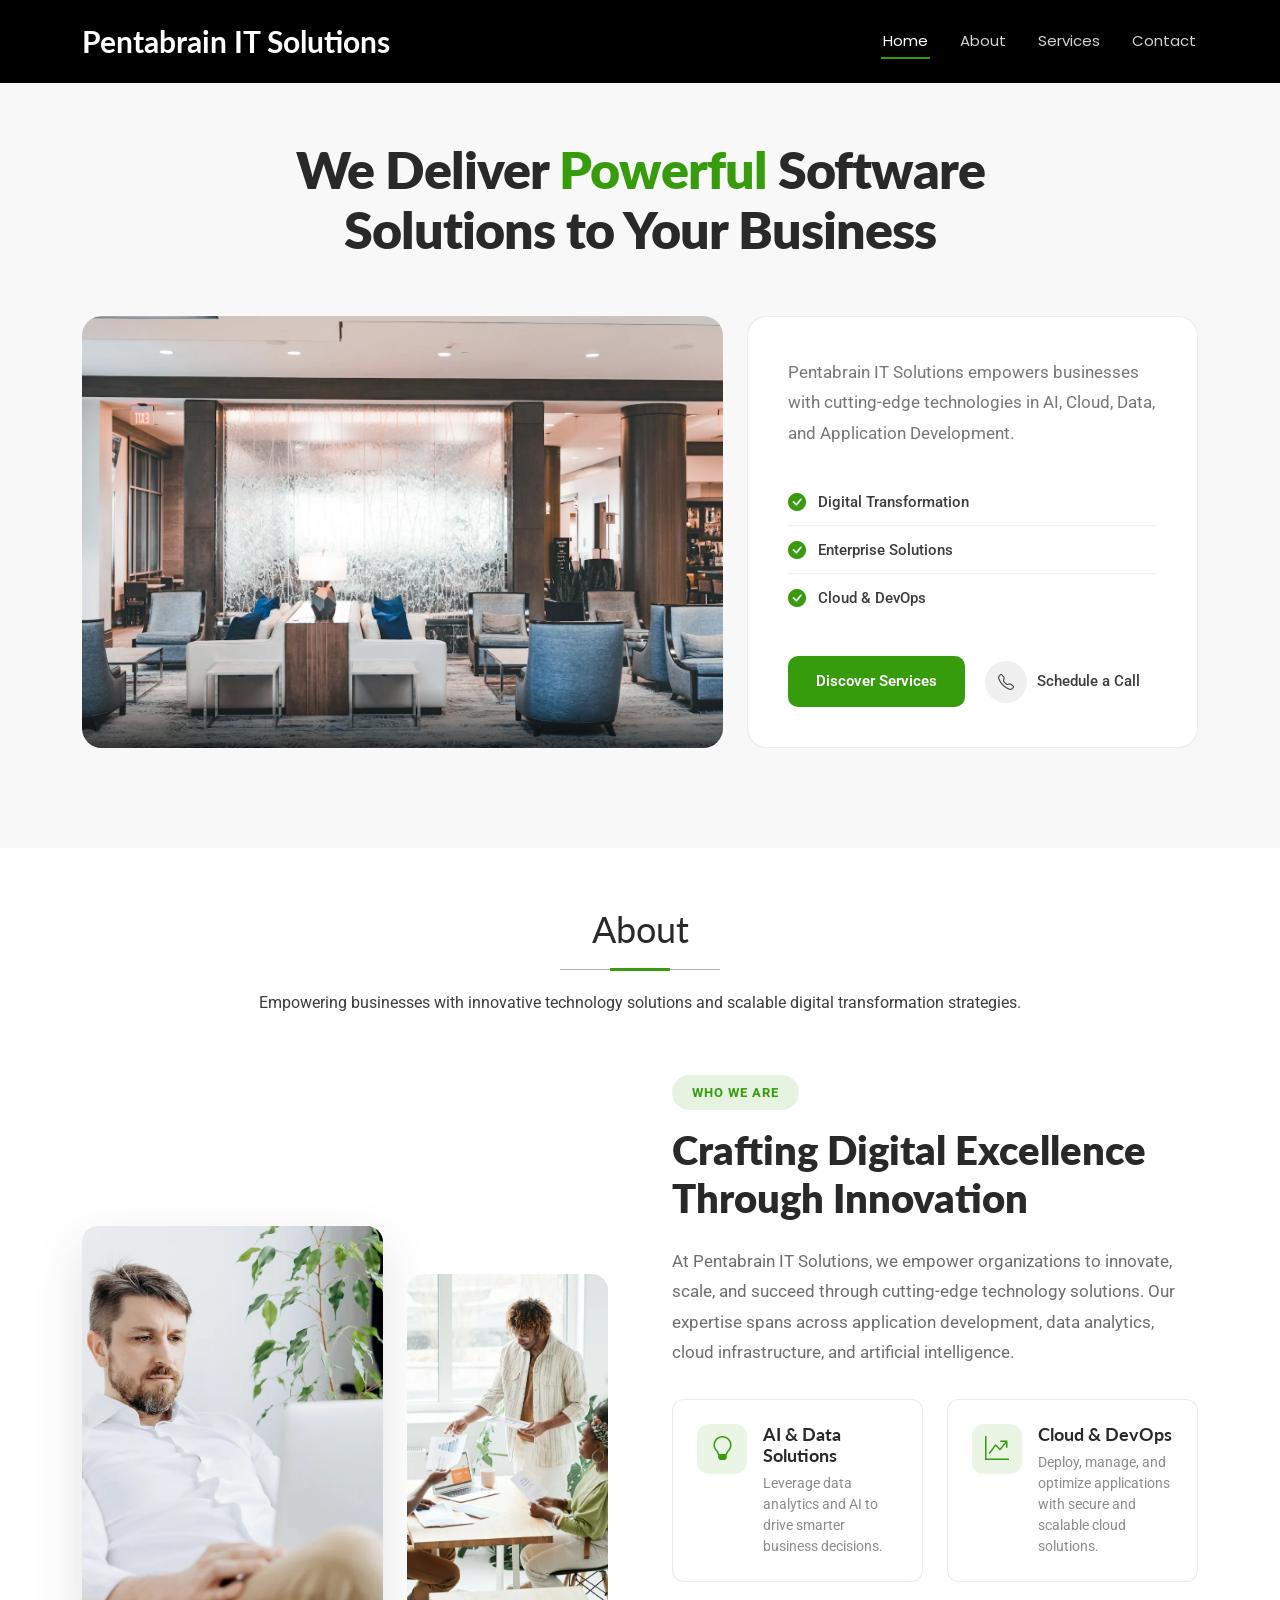
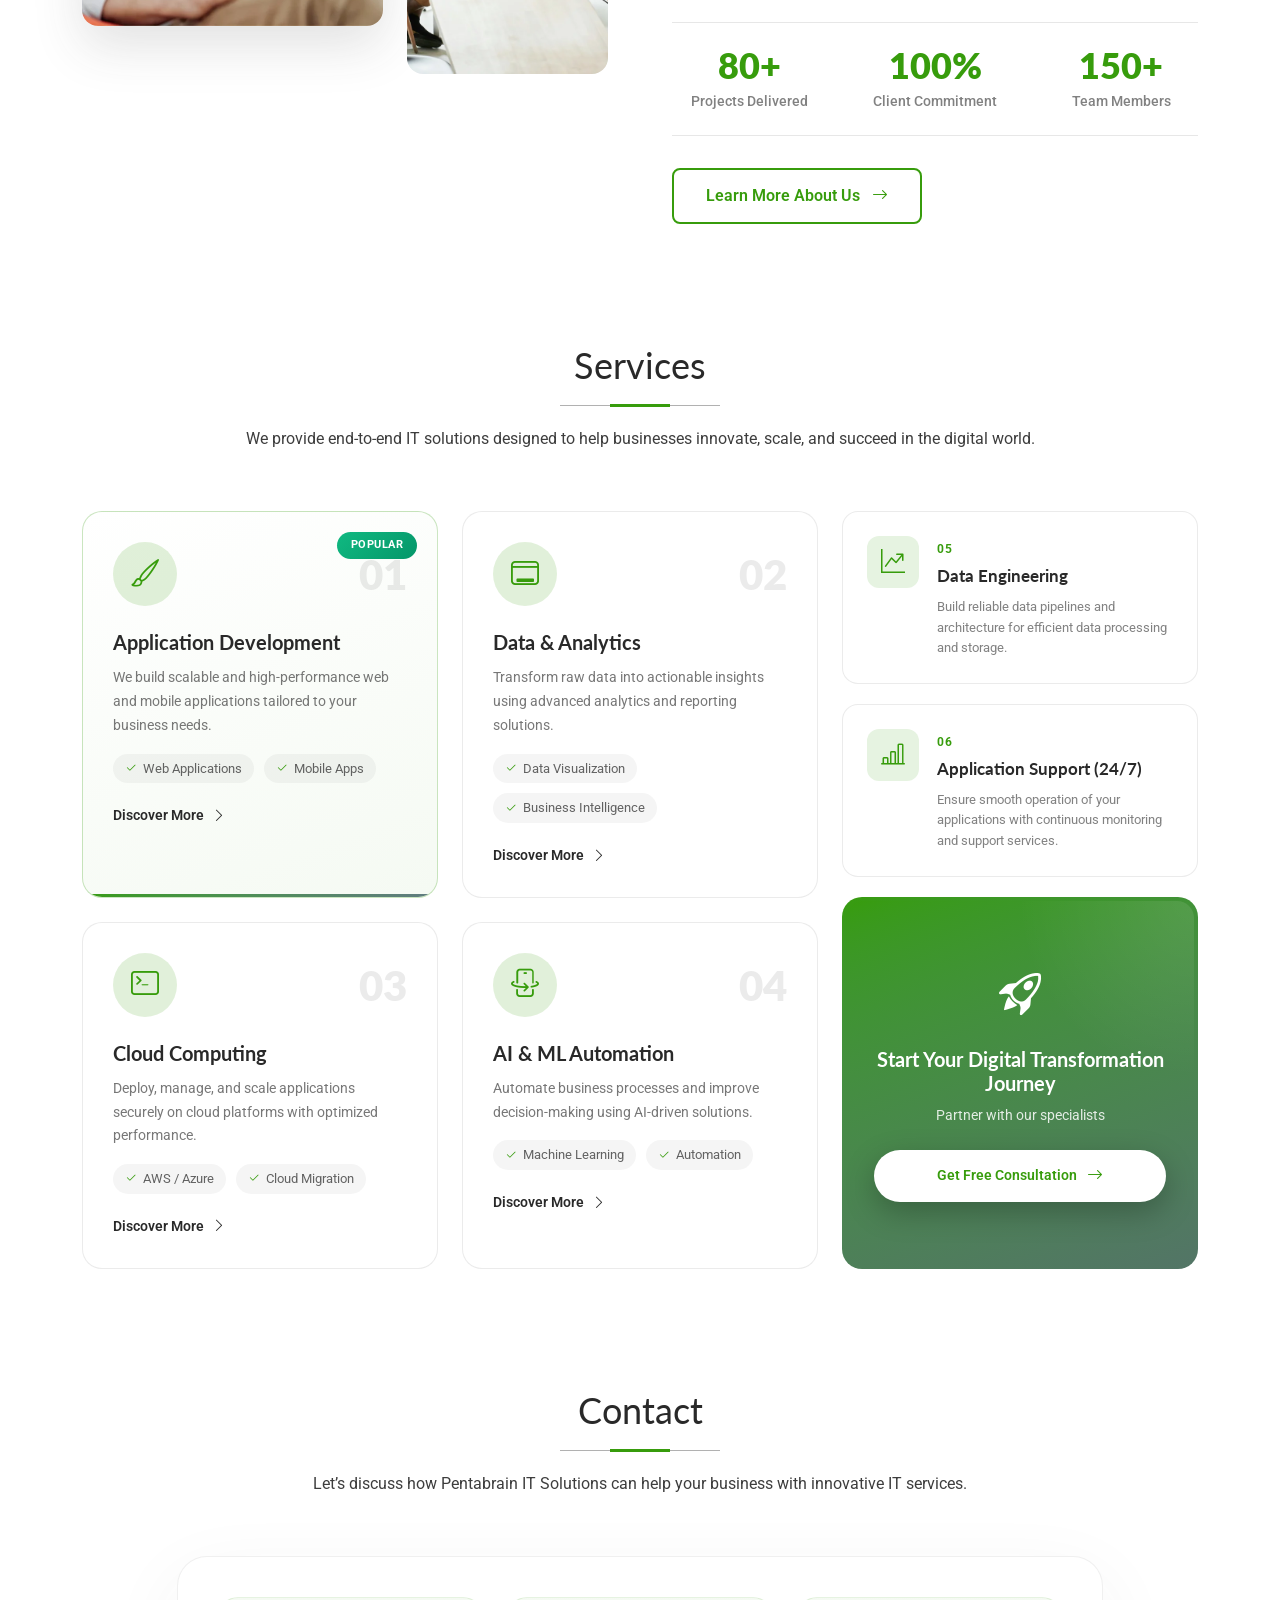
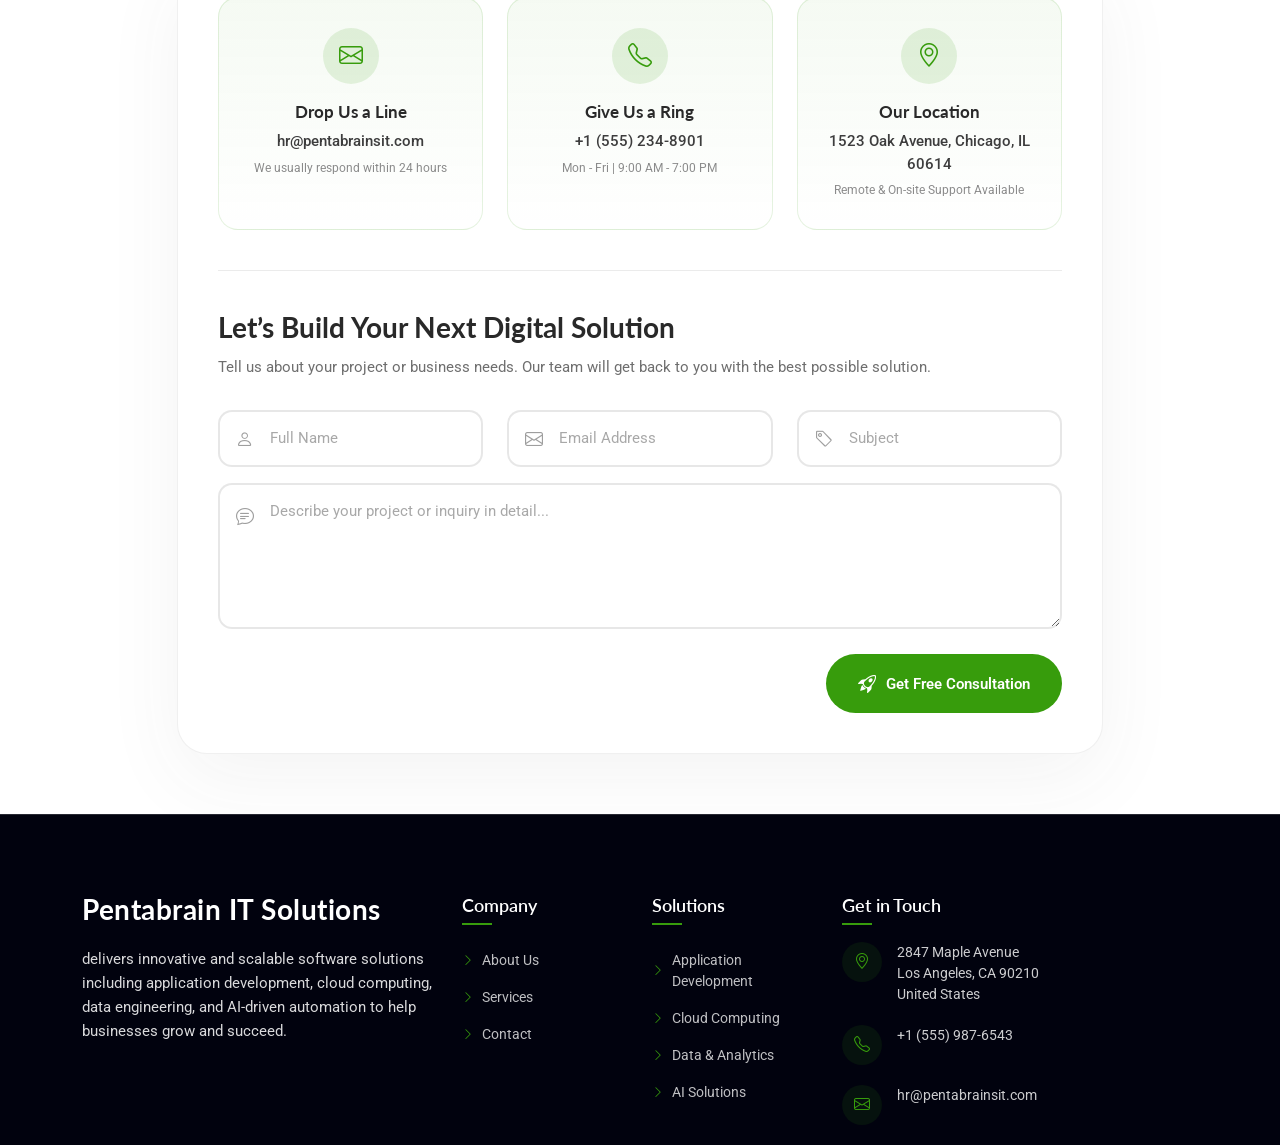
==== index.html @ 3aa397e7 "Initial commit" ====
<!DOCTYPE html>
<html lang="en">

<head>
  <meta charset="utf-8">
  <meta content="width=device-width, initial-scale=1.0" name="viewport">
  <title>Index - Pentabrain IT Solutions</title>
  <meta name="description" content="">
  <meta name="keywords" content="">

  <!-- Favicons -->
  <link href="assets/img/favicon.png" rel="icon">
  <link href="assets/img/apple-touch-icon.png" rel="apple-touch-icon">

  <!-- Fonts -->
  <link href="https://fonts.googleapis.com" rel="preconnect">
  <link href="https://fonts.gstatic.com" rel="preconnect" crossorigin>
  <link href="https://fonts.googleapis.com/css2?family=Roboto:ital,wght@0,100;0,300;0,400;0,500;0,700;0,900;1,100;1,300;1,400;1,500;1,700;1,900&family=Lato:ital,wght@0,100;0,300;0,400;0,700;0,900;1,100;1,300;1,400;1,700;1,900&family=Poppins:ital,wght@0,100;0,200;0,300;0,400;0,500;0,600;0,700;0,800;0,900;1,100;1,200;1,300;1,400;1,500;1,600;1,700;1,800;1,900&display=swap" rel="stylesheet">

  <!-- Vendor CSS Files -->
  <link href="assets/vendor/bootstrap/css/bootstrap.min.css" rel="stylesheet">
  <link href="assets/vendor/bootstrap-icons/bootstrap-icons.css" rel="stylesheet">
  <link href="assets/vendor/aos/aos.css" rel="stylesheet">
  <link href="assets/vendor/glightbox/css/glightbox.min.css" rel="stylesheet">
  <link href="assets/vendor/swiper/swiper-bundle.min.css" rel="stylesheet">

  <!-- Main CSS File -->
  <link href="assets/css/main.css" rel="stylesheet">

  <!-- =======================================================
  * Template Name: Pentabrain IT Solutuions
  ======================================================== -->
</head>

<body class="index-page">

  <header id="header" class="header d-flex align-items-center fixed-top">
    <div class="container position-relative d-flex align-items-center justify-content-between">

      <a href="index.html" class="logo d-flex align-items-center me-auto me-xl-0">
        <!-- Uncomment the line below if you also wish to use an image logo -->
        <!-- <img src="assets/img/logo.webp" alt=""> -->
        <h1 class="sitename">Pentabrain IT Solutions</h1>
      </a>

      <nav id="navmenu" class="navmenu">
        <ul>
          <li><a href="#hero" class="active">Home</a></li>
          <li><a href="#about">About</a></li>
          <li><a href="#services">Services</a></li>
          <!-- <li><a href="#portfolio">Portfolio</a></li> -->
          <!-- <li><a href="#team">Team</a></li> -->
          
          <li><a href="#contact">Contact</a></li>
        </ul>
        <i class="mobile-nav-toggle d-xl-none bi bi-list"></i>
      </nav>

    </div>
  </header>

  <main class="main">

    <!-- Hero Section -->
    <section id="hero" class="hero section light-background">

      <div class="container">

        <div class="row">

          <div class="col-12" data-aos="fade-down">

            <div class="hero-header">
              <h1>We Deliver <span class="highlight">Powerful</span> Software Solutions to Your Business</h1>
            </div>

          </div><!-- End Header Column -->

        </div>

        <div class="row g-4 mt-4">

          <div class="col-lg-7" data-aos="fade-up" data-aos-delay="100">

            <div class="media-block">
              <img src="assets/img/about/about-wide-3.webp" alt="Pentabrain IT Solutions" class="img-fluid">
              <div class="overlay-content">
                <div class="stats-item">
                  <!-- <span class="number">150+</span>
                  <span class="label">Projects Delivered</span> -->
                </div>
              </div>
            </div>

          </div><!-- End Media Column -->

          <div class="col-lg-5" data-aos="fade-up" data-aos-delay="200">

            <div class="info-block">
              <p class="lead-text">Pentabrain IT Solutions empowers businesses with cutting-edge technologies in AI, Cloud, Data, and Application Development.</p>

              <ul class="feature-list">
                <li><i class="bi bi-check-circle-fill"></i> Digital Transformation</li>
                <li><i class="bi bi-check-circle-fill"></i> Enterprise Solutions</li>
                <li><i class="bi bi-check-circle-fill"></i> Cloud &amp; DevOps</li>
              </ul>

              <div class="action-row">
                <a href="#services" class="btn-get-started">Discover Services</a>
                <a href="#contact" class="btn-contact">
                  <i class="bi bi-telephone"></i>
                  <span>Schedule a Call</span>
                </a>
              </div>
            </div>

          </div><!-- End Info Column -->

        </div>

      </div>

    </section><!-- /Hero Section -->

    <!-- About Section -->
    <section id="about" class="about section">

      <!-- Section Title -->
      <div class="container section-title" data-aos="fade-up">
        <h2>About</h2>
        <p>Empowering businesses with innovative technology solutions and scalable digital transformation strategies.</p>
      </div><!-- End Section Title -->

      <div class="container" data-aos="fade-up" data-aos-delay="100">

        <div class="about-wrapper">

          <div class="image-gallery" data-aos="zoom-in" data-aos-delay="200">
            <div class="gallery-grid">
              <div class="gallery-item main-image">
                <img src="assets/img/about/about-14.webp" alt="Professional team collaboration" class="img-fluid" loading="lazy">
              </div>
              <div class="gallery-item side-image">
                <img src="assets/img/about/about-square-12.webp" alt="Creative workspace environment" class="img-fluid" loading="lazy">
              </div>
            </div>
            <!-- <div class="experience-badge">
              <div class="badge-inner">
                <span class="number">15+</span>
                <span class="label">Years Experience</span>
              </div>
            </div> -->
          </div>

          <div class="info-panel" data-aos="fade-up" data-aos-delay="300">

            <div class="panel-header">
              <span class="tagline">Who We Are</span>
              <h2>Crafting Digital Excellence Through Innovation</h2>
            </div>

            <p class="description">
             At Pentabrain IT Solutions, we empower organizations to innovate, scale, and succeed through cutting-edge technology solutions. Our expertise spans across application development, data analytics, cloud infrastructure, and artificial intelligence.
            </p>

            <div class="highlights-row">
              <div class="highlight-box" data-aos="fade-up" data-aos-delay="350">
                <div class="icon-wrap">
                  <i class="bi bi-lightbulb"></i>
                </div>
                <div class="highlight-content">
                  <h4>AI & Data Solutions</h4>
                  <p>Leverage data analytics and AI to drive smarter business decisions.</p>
                </div>
              </div>
              <div class="highlight-box" data-aos="fade-up" data-aos-delay="400">
                <div class="icon-wrap">
                  <i class="bi bi-graph-up-arrow"></i>
                </div>
                <div class="highlight-content">
                  <h4>Cloud & DevOps</h4>
                  <p>Deploy, manage, and optimize applications with secure and scalable cloud solutions.</p>
                </div>
              </div>
            </div>

            <div class="stats-row" data-aos="fade-up" data-aos-delay="450">
              <div class="stat-block">
                <h3>80+</h3>
                <span>Projects Delivered</span>
              </div>
              <div class="stat-block">
                <h3>100%</h3>
                <span>Client Commitment</span>
              </div>
              <div class="stat-block">
                <h3>150+</h3>
                <span>Team Members</span>
              </div>
            </div>

            <a href="#" class="cta-button">Learn More About Us <i class="bi bi-arrow-right"></i></a>

          </div>

        </div>

      </div>

    </section><!-- /About Section -->

    <!-- Services Section -->
    <section id="services" class="services section">

      <!-- Section Title -->
      <div class="container section-title" data-aos="fade-up">
        <h2>Services</h2>
        <p>We provide end-to-end IT solutions designed to help businesses innovate, scale, and succeed in the digital world.</p>
      </div><!-- End Section Title -->

      <div class="container" data-aos="fade-up" data-aos-delay="100">

        <div class="row g-4">
          <div class="col-lg-8">
            <div class="row g-4">
              <div class="col-md-6" data-aos="fade-right" data-aos-delay="150">
                <div class="service-card highlighted">
                  <div class="card-badge">Popular</div>
                  <div class="card-header">
                    <div class="icon-circle">
                      <i class="bi bi-brush"></i>
                    </div>
                    <span class="service-num">01</span>
                  </div>
                  <div class="card-body">
                    <h4><a href="service-details.html">Application Development</a></h4>
                    <p>We build scalable and high-performance web and mobile applications tailored to your business needs.</p>
                    <ul class="feature-list">
                      <li><i class="bi bi-check2"></i> Web Applications</li>
                      <li><i class="bi bi-check2"></i> Mobile Apps</li>
                    </ul>
                  </div>
                  <a href="service-details.html" class="card-link">
                    <span>Discover More</span>
                    <i class="bi bi-chevron-right"></i>
                  </a>
                </div>
              </div><!-- End Service Card -->

              <div class="col-md-6" data-aos="fade-left" data-aos-delay="200">
                <div class="service-card">
                  <div class="card-header">
                    <div class="icon-circle">
                      <i class="bi bi-window-desktop"></i>
                    </div>
                    <span class="service-num">02</span>
                  </div>
                  <div class="card-body">
                    <h4><a href="Data-Analytics.html">Data & Analytics</a></h4>
                    <p>Transform raw data into actionable insights using advanced analytics and reporting solutions.</p>
                    <ul class="feature-list">
                      <li><i class="bi bi-check2"></i> Data Visualization</li>
                      <li><i class="bi bi-check2"></i> Business Intelligence</li>
                    </ul>
                  </div>
                  <a href="Data-Analytics.html" class="card-link">
                    <span>Discover More</span>
                    <i class="bi bi-chevron-right"></i>
                  </a>
                </div>
              </div><!-- End Service Card -->

              <div class="col-md-6" data-aos="fade-right" data-aos-delay="250">
                <div class="service-card">
                  <div class="card-header">
                    <div class="icon-circle">
                      <i class="bi bi-terminal"></i>
                    </div>
                    <span class="service-num">03</span>
                  </div>
                  <div class="card-body">
                    <h4><a href="Cloud Computing.html">Cloud Computing</a></h4>
                    <p>Deploy, manage, and scale applications securely on cloud platforms with optimized performance.</p>
                    <ul class="feature-list">
                      <li><i class="bi bi-check2"></i> AWS / Azure</li>
                      <li><i class="bi bi-check2"></i> Cloud Migration</li>
                    </ul>
                  </div>
                  <a href="Cloud Computing.html" class="card-link">
                    <span>Discover More</span>
                    <i class="bi bi-chevron-right"></i>
                  </a>
                </div>
              </div><!-- End Service Card -->

              <div class="col-md-6" data-aos="fade-left" data-aos-delay="300">
                <div class="service-card">
                  <div class="card-header">
                    <div class="icon-circle">
                      <i class="bi bi-phone-flip"></i>
                    </div>
                    <span class="service-num">04</span>
                  </div>
                  <div class="card-body">
                    <h4><a href="AI & ML Automation.html">AI & ML Automation</a></h4>
                    <p>Automate business processes and improve decision-making using AI-driven solutions.</p>
                    <ul class="feature-list">
                      <li><i class="bi bi-check2"></i> Machine Learning</li>
                      <li><i class="bi bi-check2"></i> Automation</li>
                    </ul>
                  </div>
                  <a href="AI & ML Automation.html" class="card-link">
                    <span>Discover More</span>
                    <i class="bi bi-chevron-right"></i>
                  </a>
                </div>
              </div><!-- End Service Card -->
            </div>
          </div>

          <div class="col-lg-4">
            <div class="services-sidebar" data-aos="fade-up" data-aos-delay="350">
              <div class="sidebar-service-item">
                <div class="sidebar-icon">
                  <i class="bi bi-graph-up-arrow"></i>
                </div>
                <div class="sidebar-content">
                  <span class="sidebar-num">05</span>
                  <h5><a href="Data Engineering.html">Data Engineering</a></h5>
                  <p>Build reliable data pipelines and architecture for efficient data processing and storage.</p>
                </div>
              </div><!-- End Sidebar Service -->

              <div class="sidebar-service-item">
                <div class="sidebar-icon">
                  <i class="bi bi-bar-chart-line"></i>
                </div>
                <div class="sidebar-content">
                  <span class="sidebar-num">06</span>
                  <h5><a href="Application Support.html">Application Support (24/7)</a></h5>
                  <p>Ensure smooth operation of your applications with continuous monitoring and support services.</p>
                </div>
              </div><!-- End Sidebar Service -->

              <div class="sidebar-cta">
                <div class="cta-inner">
                  <i class="bi bi-rocket-takeoff"></i>
                  <h4>Start Your Digital Transformation Journey</h4>
                  <p>Partner with our specialists</p>
                  <a href="service-details.html" class="cta-button">
                    Get Free Consultation
                    <i class="bi bi-arrow-right"></i>
                  </a>
                </div>
              </div>
            </div>
          </div>
        </div>

      </div>

    </section><!-- /Services Section -->


    <!-- Contact Section -->
    <section id="contact" class="contact section">

      <!-- Section Title -->
      <div class="container section-title" data-aos="fade-up">
        <h2>Contact</h2>
        <p>Let’s discuss how Pentabrain IT Solutions can help your business with innovative IT services.</p>
      </div><!-- End Section Title -->

      <div class="container" data-aos="fade-up" data-aos-delay="100">
        <div class="row gy-5 justify-content-center">
         <div class="col-lg-10 mx-auto" data-aos="fade-up" data-aos-delay="150">
            <div class="main-contact-wrapper">
              <div class="row gy-4">
                <div class="col-md-4" data-aos="zoom-in" data-aos-delay="200">
                  <div class="info-box">
                    <div class="icon-wrap">
                      <i class="bi bi-envelope"></i>
                    </div>
                    <h5>Drop Us a Line</h5>
                    <p>hr@pentabrainsit.com</p>
                    <span class="availability">We usually respond within 24 hours</span>
                  </div>
                </div>

                <div class="col-md-4" data-aos="zoom-in" data-aos-delay="250">
                  <div class="info-box">
                    <div class="icon-wrap">
                      <i class="bi bi-telephone "></i>
                    </div>
                    <h5>Give Us a Ring</h5>
                    <p>+1 (555) 234-8901</p>
                    <span class="availability">Mon - Fri | 9:00 AM - 7:00 PM</span>
                  </div>
                </div>

                <div class="col-md-4" data-aos="zoom-in" data-aos-delay="300">
                  <div class="info-box">
                    <div class="icon-wrap">
                      <i class="bi bi-geo-alt"></i>
                    </div>
                    <h5>Our Location</h5>
                    <p>1523 Oak Avenue, Chicago, IL 60614</p>
                    <span class="availability">Remote & On-site Support Available</span>
                  </div>
                </div>
              </div>

              <div class="form-section" data-aos="fade-up" data-aos-delay="350">
                <div class="form-intro">
                  <h3>Let’s Build Your Next Digital Solution</h3>
                  <p>Tell us about your project or business needs. Our team will get back to you with the best possible solution.</p>
                </div>

                <form action="forms/contact.php" method="post" class="php-email-form">
                  <div class="row gy-3">
                    <div class="col-md-4">
                      <div class="input-group-custom">
                        <i class="bi bi-person"></i>
                        <input type="text" name="name" class="form-control" placeholder="Full Name" required="" autocomplete="name">
                      </div>
                    </div>
                    <div class="col-md-4 d-flex justify-content-center">
                      <div class="input-group-custom">
                        <i class="bi bi-envelope"></i>
                        <input type="email" name="email" class="form-control" placeholder="Email Address" required="" autocomplete="email">
                      </div>
                    </div>
                    <div class="col-md-4">
                      <div class="input-group-custom">
                        <i class="bi bi-tag"></i>
                        <input type="text" name="subject" class="form-control" placeholder="Subject" required="">
                      </div>
                    </div>
                    <div class="col-12">
                      <div class="input-group-custom textarea-group">
                        <i class="bi bi-chat-text"></i>
                        <textarea name="message" class="form-control" rows="5" placeholder="Describe your project or inquiry in detail..." required=""></textarea>
                      </div>
                    </div>
                  </div>

                  <div class="form-footer">
                    <div class="form-messages">
                      <div class="loading">Loading</div>
                      <div class="error-message"></div>
                      <div class="sent-message">Your message has been sent. Thank you!</div>
                    </div>
                    <button type="submit" class="btn-submit">
                      <i class="bi bi-rocket-takeoff"></i>
                      <span>Get Free Consultation</span>
                    </button>
                  </div>
                </form>
              </div>
            </div>
          </div>

          <!-- <div class="col-lg-4" data-aos="fade-left" data-aos-delay="200">
            <div class="sidebar-panel">
              <div class="panel-header">
                <div class="header-badge">
                  <i class="bi bi-lightning-charge-fill"></i>
                </div>
                <h4>Why Partner With Us?</h4>
              </div>

              <div class="metrics-grid">
                <div class="metric-item" data-aos="fade-up" data-aos-delay="250">
                  <div class="metric-value">12h</div>
                  <div class="metric-desc">Response Time</div>
                </div>
                <div class="metric-item" data-aos="fade-up" data-aos-delay="300">
                  <div class="metric-value">97%</div>
                  <div class="metric-desc">Happy Clients</div>
                </div>
                <div class="metric-item" data-aos="fade-up" data-aos-delay="350">
                  <div class="metric-value">280+</div>
                  <div class="metric-desc">Completed Works</div>
                </div>
                <div class="metric-item" data-aos="fade-up" data-aos-delay="400">
                  <div class="metric-value">15+</div>
                  <div class="metric-desc">Years Experience</div>
                </div>
              </div>

              <div class="testimonial-mini" data-aos="fade-up" data-aos-delay="450">
                <div class="quote-icon">
                  <i class="bi bi-quote"></i>
                </div>
                <p>Curabitur aliquet quam id dui posuere blandit. Vivamus magna justo, lacinia eget consectetur sed.</p>
                <div class="client-info">
                  <img src="assets/img/person/person-f-7.webp" alt="Client" class="client-avatar">
                  <div class="client-details">
                    <span class="client-name">Amanda Richardson</span>
                    <span class="client-role">Creative Director</span>
                  </div>
                </div>
              </div>

              <div class="social-bar" data-aos="fade-up" data-aos-delay="500">
                <span class="social-label">Follow Our Journey</span>
                <div class="social-icons">
                  <a href="#" aria-label="LinkedIn"><i class="bi bi-linkedin"></i></a>
                  <a href="#" aria-label="Instagram"><i class="bi bi-instagram"></i></a>
                  <a href="#" aria-label="Dribbble"><i class="bi bi-dribbble"></i></a>
                  <a href="#" aria-label="Behance"><i class="bi bi-behance"></i></a>
                </div>
              </div>
            </div>
          </div> -->
        </div>
      </div>

    </section><!-- /Contact Section -->

  </main>

  <footer id="footer" class="footer dark-background">

    <div class="container">
      <div class="row gy-5">

        <div class="col-lg-4">
          <div class="footer-content">
            <a href="index.html" class="logo d-flex align-items-center mb-4">
              <span class="sitename">Pentabrain IT Solutions</span>
            </a>
            <p class="mb-4">delivers innovative and scalable software solutions including application development, cloud computing, data engineering, and AI-driven automation to help businesses grow and succeed.</p>
          </div>
        </div>

        <div class="col-lg-2 col-6">
          <div class="footer-links">
            <h4>Company</h4>
            <ul>
              <li><a href="#"><i class="bi bi-chevron-right"></i> About Us</a></li>
              <li><a href="#"><i class="bi bi-chevron-right"></i> Services  </a></li>
              <li><a href="#"><i class="bi bi-chevron-right"></i> Contact</a></li>
            </ul>
          </div>
        </div>

        <div class="col-lg-2 col-6">
          <div class="footer-links">
            <h4>Solutions</h4>
            <ul>
              <li><a href="#"><i class="bi bi-chevron-right"></i> Application Development  </a></li>
              <li><a href="#"><i class="bi bi-chevron-right"></i> Cloud Computing  </a></li>
              <li><a href="#"><i class="bi bi-chevron-right"></i> Data & Analytics </a></li>
              <li><a href="#"><i class="bi bi-chevron-right"></i> AI Solutions  </a></li>
            </ul>
          </div>
        </div>

        <div class="col-lg-4">
          <div class="footer-contact">
            <h4>Get in Touch</h4>
            <div class="contact-item">
              <div class="contact-icon">
                <i class="bi bi-geo-alt"></i>
              </div>
              <div class="contact-info">
                <p>2847 Maple Avenue<br>Los Angeles, CA 90210<br>United States</p>
              </div>
            </div>

            <div class="contact-item">
              <div class="contact-icon">
                <i class="bi bi-telephone"></i>
              </div>
              <div class="contact-info">
                <p>+1 (555) 987-6543</p>
              </div>
            </div>

            <div class="contact-item">
              <div class="contact-icon">
                <i class="bi bi-envelope"></i>
              </div>
              <div class="contact-info">
                <p>hr@pentabrainsit.com</p>
              </div>
            </div>

          </div>
        </div>

      </div>
    </div>



  </footer>

  <!-- Scroll Top -->
  <a href="#" id="scroll-top" class="scroll-top d-flex align-items-center justify-content-center"><i class="bi bi-arrow-up-short"></i></a>

  <!-- Preloader -->
  <div id="preloader"></div>

  <!-- Vendor JS Files -->
  <script src="assets/vendor/bootstrap/js/bootstrap.bundle.min.js"></script>
  <script src="assets/vendor/php-email-form/validate.js"></script>
  <script src="assets/vendor/aos/aos.js"></script>
  <script src="assets/vendor/purecounter/purecounter_vanilla.js"></script>
  <script src="assets/vendor/imagesloaded/imagesloaded.pkgd.min.js"></script>
  <script src="assets/vendor/isotope-layout/isotope.pkgd.min.js"></script>
  <script src="assets/vendor/glightbox/js/glightbox.min.js"></script>
  <script src="assets/vendor/swiper/swiper-bundle.min.js"></script>

  <!-- Main JS File -->
  <script src="assets/js/main.js"></script>

</body>

</html>
---- assets/css/main.css ----
/**
* Template Name: Creativo
* Template URL: https://bootstrapmade.com/creativo-bootstrap-creative-agency-template/
* Updated: Mar 23 2026 with Bootstrap v5.3.8
* Author: BootstrapMade.com
* License: https://bootstrapmade.com/license/
*/

/*--------------------------------------------------------------
# Font & Color Variables
# Help: https://bootstrapmade.com/color-system/
--------------------------------------------------------------*/
/* Fonts */
:root {
  --default-font: "Roboto",  system-ui, -apple-system, "Segoe UI", Roboto, "Helvetica Neue", Arial, "Noto Sans", "Liberation Sans", sans-serif, "Apple Color Emoji", "Segoe UI Emoji", "Segoe UI Symbol", "Noto Color Emoji";
  --heading-font: "Lato",  sans-serif;
  --nav-font: "Poppins",  sans-serif;
}

/* Global Colors - The following color variables are used throughout the website. Updating them here will change the color scheme of the entire website */
:root { 
  --background-color: #ffffff; /* Background color for the entire website, including individual sections */
  --default-color: #3d3d3d; /* Default color used for the majority of the text content across the entire website */
  --heading-color: #292929; /* Color for headings, subheadings and title throughout the website */
  --accent-color: #379c0c; /* Accent color that represents your brand on the website. It's used for buttons, links, and other elements that need to stand out */
  --surface-color: #ffffff; /* The surface color is used as a background of boxed elements within sections, such as cards, icon boxes, or other elements that require a visual separation from the global background. */
  --contrast-color: #ffffff; /* Contrast color for text, ensuring readability against backgrounds of accent, heading, or default colors. */
}

/* Nav Menu Colors - The following color variables are used specifically for the navigation menu. They are separate from the global colors to allow for more customization options */
:root {
  --nav-color: #d3d3d3;  /* The default color of the main navmenu links */
  --nav-hover-color: #ffffff; /* Applied to main navmenu links when they are hovered over or active */
  --nav-mobile-background-color: #ffffff; /* Used as the background color for mobile navigation menu */
  --nav-dropdown-background-color: #ffffff; /* Used as the background color for dropdown items that appear when hovering over primary navigation items */
  --nav-dropdown-color: #3d3d3d; /* Used for navigation links of the dropdown items in the navigation menu. */
  --nav-dropdown-hover-color: #379c0c; /* Similar to --nav-hover-color, this color is applied to dropdown navigation links when they are hovered over. */
}

/* Color Presets - These classes override global colors when applied to any section or element, providing reuse of the sam color scheme. */

.light-background {
  --background-color: #f8f8f8;
  --surface-color: #ffffff;
}

.dark-background {
  --background-color: #01020e;
  --default-color: #ffffff;
  --heading-color: #ffffff;
  --surface-color: #252525;
  --contrast-color: #ffffff;
}

/* Smooth scroll */
:root {
  scroll-behavior: smooth;
}

/*--------------------------------------------------------------
# General Styling & Shared Classes
--------------------------------------------------------------*/
body {
  color: var(--default-color);
  background-color: var(--background-color);
  font-family: var(--default-font);
}

a {
  color: var(--accent-color);
  text-decoration: none;
  transition: 0.3s;
}

a:hover {
  color: color-mix(in srgb, var(--accent-color), transparent 25%);
  text-decoration: none;
}

h1,
h2,
h3,
h4,
h5,
h6 {
  color: var(--heading-color);
  font-family: var(--heading-font);
}

/* PHP Email Form Messages
------------------------------*/
.php-email-form .error-message {
  display: none;
  background: #df1529;
  color: #ffffff;
  text-align: left;
  padding: 15px;
  margin-bottom: 24px;
  font-weight: 600;
}

.php-email-form .sent-message {
  display: none;
  color: #ffffff;
  background: #059652;
  text-align: center;
  padding: 15px;
  margin-bottom: 24px;
  font-weight: 600;
}

.php-email-form .loading {
  display: none;
  background: var(--surface-color);
  text-align: center;
  padding: 15px;
  margin-bottom: 24px;
}

.php-email-form .loading:before {
  content: "";
  display: inline-block;
  border-radius: 50%;
  width: 24px;
  height: 24px;
  margin: 0 10px -6px 0;
  border: 3px solid var(--accent-color);
  border-top-color: var(--surface-color);
  animation: php-email-form-loading 1s linear infinite;
}

@keyframes php-email-form-loading {
  0% {
    transform: rotate(0deg);
  }

  100% {
    transform: rotate(360deg);
  }
}

/*--------------------------------------------------------------
# Global Header
--------------------------------------------------------------*/
.header {
  --background-color: #000000;
  --default-color: #ffffff;
  --heading-color: #ffffff;
  --surface-color: #1b1933;
  color: var(--default-color);
  background-color: var(--background-color);
  padding: 15px 0;
  transition: all 0.5s;
  z-index: 997;
}

.header .logo {
  line-height: 1;
}

.header .logo img {
  max-height: 36px;
  margin-right: 8px;
}

.header .logo h1 {
  font-size: 30px;
  margin: 0;
  font-weight: 700;
  color: var(--heading-color);
}

.header .header-social-links {
  padding-right: 15px;
}

.header .header-social-links a {
  color: color-mix(in srgb, var(--default-color), transparent 40%);
  padding-left: 6px;
  display: inline-block;
  transition: 0.3s;
  font-size: 16px;
}

.header .header-social-links a:hover {
  color: var(--accent-color);
}

.header .header-social-links a i {
  line-height: 0px;
}

@media (max-width: 1200px) {
  .header .logo {
    order: 1;
  }

  .header .header-social-links {
    order: 2;
  }

  .header .navmenu {
    order: 3;
  }
}

.scrolled .header {
  box-shadow: 0px 0 18px rgba(0, 0, 0, 0.1);
}

/*--------------------------------------------------------------
# Navigation Menu
--------------------------------------------------------------*/
/* Desktop Navigation */
@media (min-width: 1200px) {
  .navmenu {
    padding: 0;
  }

  .navmenu ul {
    margin: 0;
    padding: 0;
    display: flex;
    list-style: none;
    align-items: center;
  }

  .navmenu li {
    position: relative;
  }

  .navmenu>ul>li {
    white-space: nowrap;
    padding: 15px 14px;
  }

  .navmenu>ul>li:last-child {
    padding-right: 0;
  }

  .navmenu a,
  .navmenu a:focus {
    color: var(--nav-color);
    font-size: 15px;
    padding: 0 2px;
    font-family: var(--nav-font);
    font-weight: 400;
    display: flex;
    align-items: center;
    justify-content: space-between;
    white-space: nowrap;
    transition: 0.3s;
    position: relative;
  }

  .navmenu a i,
  .navmenu a:focus i {
    font-size: 12px;
    line-height: 0;
    margin-left: 5px;
    transition: 0.3s;
  }

  .navmenu>ul>li>a:before {
    content: "";
    position: absolute;
    width: 100%;
    height: 2px;
    bottom: -6px;
    left: 0;
    background-color: var(--accent-color);
    visibility: hidden;
    width: 0px;
    transition: all 0.3s ease-in-out 0s;
  }

  .navmenu a:hover:before,
  .navmenu li:hover>a:before,
  .navmenu .active:before {
    visibility: visible;
    width: 100%;
  }

  .navmenu li:hover>a,
  .navmenu .active,
  .navmenu .active:focus {
    color: var(--nav-hover-color);
  }

  .navmenu .dropdown ul {
    margin: 0;
    padding: 10px 0;
    background: var(--nav-dropdown-background-color);
    display: block;
    position: absolute;
    visibility: hidden;
    left: 14px;
    top: 130%;
    opacity: 0;
    transition: 0.3s;
    border-radius: 4px;
    z-index: 99;
    box-shadow: 0px 0px 30px rgba(0, 0, 0, 0.1);
  }

  .navmenu .dropdown ul li {
    min-width: 200px;
  }

  .navmenu .dropdown ul a {
    padding: 10px 20px;
    font-size: 15px;
    text-transform: none;
    color: var(--nav-dropdown-color);
  }

  .navmenu .dropdown ul a i {
    font-size: 12px;
  }

  .navmenu .dropdown ul a:hover,
  .navmenu .dropdown ul .active:hover,
  .navmenu .dropdown ul li:hover>a {
    color: var(--nav-dropdown-hover-color);
  }

  .navmenu .dropdown:hover>ul {
    opacity: 1;
    top: 100%;
    visibility: visible;
  }

  .navmenu .dropdown .dropdown ul {
    top: 0;
    left: -90%;
    visibility: hidden;
  }

  .navmenu .dropdown .dropdown:hover>ul {
    opacity: 1;
    top: 0;
    left: -100%;
    visibility: visible;
  }
}

/* Mobile Navigation */
@media (max-width: 1199px) {
  .mobile-nav-toggle {
    color: var(--nav-color);
    font-size: 28px;
    line-height: 0;
    margin-right: 10px;
    cursor: pointer;
    transition: color 0.3s;
  }

  .navmenu {
    padding: 0;
    z-index: 9997;
  }

  .navmenu ul {
    display: none;
    list-style: none;
    position: absolute;
    inset: 60px 20px 20px 20px;
    padding: 10px 0;
    margin: 0;
    border-radius: 6px;
    background-color: var(--nav-mobile-background-color);
    border: 1px solid color-mix(in srgb, var(--default-color), transparent 90%);
    box-shadow: none;
    overflow-y: auto;
    transition: 0.3s;
    z-index: 9998;
  }

  .navmenu a,
  .navmenu a:focus {
    color: var(--nav-dropdown-color);
    padding: 10px 20px;
    font-family: var(--nav-font);
    font-size: 17px;
    font-weight: 500;
    display: flex;
    align-items: center;
    justify-content: space-between;
    white-space: nowrap;
    transition: 0.3s;
  }

  .navmenu a i,
  .navmenu a:focus i {
    font-size: 12px;
    line-height: 0;
    margin-left: 5px;
    width: 30px;
    height: 30px;
    display: flex;
    align-items: center;
    justify-content: center;
    border-radius: 50%;
    transition: 0.3s;
    background-color: color-mix(in srgb, var(--accent-color), transparent 90%);
  }

  .navmenu a i:hover,
  .navmenu a:focus i:hover {
    background-color: var(--accent-color);
    color: var(--contrast-color);
  }

  .navmenu a:hover,
  .navmenu .active,
  .navmenu .active:focus {
    color: var(--nav-dropdown-hover-color);
  }

  .navmenu .active i,
  .navmenu .active:focus i {
    background-color: var(--accent-color);
    color: var(--contrast-color);
    transform: rotate(180deg);
  }

  .navmenu .dropdown ul {
    position: static;
    display: none;
    z-index: 99;
    padding: 10px 0;
    margin: 10px 20px;
    background-color: var(--nav-dropdown-background-color);
    transition: all 0.5s ease-in-out;
  }

  .navmenu .dropdown ul ul {
    background-color: rgba(33, 37, 41, 0.1);
  }

  .navmenu .dropdown>.dropdown-active {
    display: block;
    background-color: rgba(33, 37, 41, 0.03);
  }

  .mobile-nav-active {
    overflow: hidden;
  }

  .mobile-nav-active .mobile-nav-toggle {
    color: #fff;
    position: absolute;
    font-size: 32px;
    top: 15px;
    right: 15px;
    margin-right: 0;
    z-index: 9999;
  }

  .mobile-nav-active .navmenu {
    position: fixed;
    overflow: hidden;
    inset: 0;
    background: rgba(33, 37, 41, 0.8);
    transition: 0.3s;
  }

  .mobile-nav-active .navmenu>ul {
    display: block;
  }
}

/*--------------------------------------------------------------
# Global Footer
--------------------------------------------------------------*/
.footer {
  color: var(--default-color);
  background: var(--background-color);
  font-size: 14px;
  padding: 80px 0 0;
  position: relative;
  border-top: 1px solid color-mix(in srgb, var(--default-color), transparent 85%);
}

.footer .footer-content .logo {
  line-height: 1;
}

.footer .footer-content .logo span {
  color: var(--heading-color);
  font-size: 28px;
  font-weight: 700;
  letter-spacing: 0.5px;
  font-family: var(--heading-font);
}

.footer .footer-content p {
  font-size: 15px;
  line-height: 1.6;
  color: color-mix(in srgb, var(--default-color), transparent 15%);
}

.footer .newsletter-form {
  margin-top: 30px;
}

.footer .newsletter-form h5 {
  color: var(--heading-color);
  font-size: 16px;
  font-weight: 600;
  margin-bottom: 15px;
  font-family: var(--heading-font);
}

.footer .newsletter-form .input-group {
  position: relative;
  display: flex;
  border-radius: 50px;
  overflow: hidden;
  box-shadow: 0 2px 10px color-mix(in srgb, var(--default-color), transparent 90%);
}

.footer .newsletter-form input[type=email] {
  flex: 1;
  padding: 12px 20px;
  border: none;
  background-color: var(--surface-color);
  color: var(--default-color);
  font-size: 14px;
}

.footer .newsletter-form input[type=email]:focus {
  outline: none;
  box-shadow: none;
}

.footer .newsletter-form input[type=email]::placeholder {
  color: color-mix(in srgb, var(--default-color), transparent 60%);
}

.footer .newsletter-form .btn-subscribe {
  background-color: var(--accent-color);
  color: var(--contrast-color);
  border: none;
  padding: 12px 20px;
  cursor: pointer;
  transition: 0.3s;
}

.footer .newsletter-form .btn-subscribe:hover {
  background-color: color-mix(in srgb, var(--accent-color), black 10%);
}

.footer .newsletter-form .btn-subscribe i {
  font-size: 16px;
}

.footer .newsletter-form .loading,
.footer .newsletter-form .error-message,
.footer .newsletter-form .sent-message {
  font-size: 13px;
  margin-top: 8px;
}

.footer h4 {
  color: var(--heading-color);
  font-size: 18px;
  font-weight: 600;
  margin-bottom: 25px;
  position: relative;
  font-family: var(--heading-font);
}

.footer h4:after {
  content: "";
  position: absolute;
  left: 0;
  bottom: -8px;
  width: 30px;
  height: 2px;
  background-color: var(--accent-color);
}

.footer .footer-links ul {
  list-style: none;
  padding: 0;
  margin: 0;
}

.footer .footer-links ul li {
  padding: 8px 0;
  display: flex;
  align-items: center;
  transition: 0.3s;
}

.footer .footer-links ul li:hover {
  transform: translateX(5px);
}

.footer .footer-links ul a {
  color: color-mix(in srgb, var(--default-color), transparent 25%);
  text-decoration: none;
  display: flex;
  align-items: center;
  font-size: 14px;
  transition: 0.3s;
}

.footer .footer-links ul a:hover {
  color: var(--accent-color);
}

.footer .footer-links ul a i {
  margin-right: 8px;
  font-size: 12px;
  color: var(--accent-color);
}

.footer .footer-contact .contact-item {
  display: flex;
  align-items: flex-start;
  margin-bottom: 20px;
}

.footer .footer-contact .contact-item .contact-icon {
  width: 40px;
  height: 40px;
  background-color: color-mix(in srgb, var(--accent-color), transparent 90%);
  border-radius: 50%;
  display: flex;
  align-items: center;
  justify-content: center;
  margin-right: 15px;
  flex-shrink: 0;
}

.footer .footer-contact .contact-item .contact-icon i {
  color: var(--accent-color);
  font-size: 16px;
}

.footer .footer-contact .contact-item .contact-info p {
  margin: 0;
  color: color-mix(in srgb, var(--default-color), transparent 20%);
  font-size: 14px;
  line-height: 1.5;
}

.footer .social-links {
  display: flex;
  gap: 12px;
  margin-top: 25px;
}

.footer .social-links a {
  width: 42px;
  height: 42px;
  background-color: color-mix(in srgb, var(--default-color), transparent 92%);
  color: color-mix(in srgb, var(--default-color), transparent 30%);
  display: flex;
  align-items: center;
  justify-content: center;
  border-radius: 50%;
  transition: 0.3s;
  text-decoration: none;
}

.footer .social-links a:hover {
  background-color: var(--accent-color);
  color: var(--contrast-color);
  transform: translateY(-3px);
}

.footer .social-links a i {
  font-size: 16px;
}

.footer .footer-bottom {
  margin-top: 50px;
  padding: 25px 0;
  background-color: color-mix(in srgb, var(--default-color), transparent 95%);
  border-top: 1px solid color-mix(in srgb, var(--default-color), transparent 85%);
}

.footer .footer-bottom .copyright p {
  margin: 0;
  font-size: 14px;
  color: color-mix(in srgb, var(--default-color), transparent 20%);
}

@media (max-width: 991px) {
  .footer .footer-bottom .copyright p {
    text-align: center;
    margin-bottom: 15px;
  }
}

.footer .footer-bottom .footer-bottom-links {
  text-align: right;
  margin-bottom: 8px;
}

@media (max-width: 991px) {
  .footer .footer-bottom .footer-bottom-links {
    text-align: center;
    margin-bottom: 10px;
  }
}

.footer .footer-bottom .footer-bottom-links a {
  color: color-mix(in srgb, var(--default-color), transparent 30%);
  font-size: 13px;
  margin-left: 20px;
  text-decoration: none;
}

.footer .footer-bottom .footer-bottom-links a:first-child {
  margin-left: 0;
}

.footer .footer-bottom .footer-bottom-links a:hover {
  color: var(--accent-color);
}

@media (max-width: 991px) {
  .footer .footer-bottom .footer-bottom-links a {
    margin: 0 10px;
  }
}

.footer .footer-bottom .credits {
  text-align: right;
  font-size: 13px;
  color: color-mix(in srgb, var(--default-color), transparent 40%);
}

@media (max-width: 991px) {
  .footer .footer-bottom .credits {
    text-align: center;
  }
}

.footer .footer-bottom .credits a {
  color: var(--accent-color);
  text-decoration: none;
}

.footer .footer-bottom .credits a:hover {
  text-decoration: underline;
}

@media (max-width: 768px) {
  .footer {
    padding: 60px 0 0;
  }

  .footer .footer-content {
    text-align: center;
    margin-bottom: 40px;
  }

  .footer .footer-links,
  .footer .footer-contact {
    margin-bottom: 40px;
  }
}

input[type=text],
input[type=email],
textarea {
  color: var(--default-color);
  background-color: var(--surface-color);
  font-size: 14px;
  border-color: color-mix(in srgb, var(--default-color), transparent 80%);
}

input[type=text]:focus,
input[type=email]:focus,
textarea:focus {
  border-color: var(--accent-color);
}

input[type=text]::placeholder,
input[type=email]::placeholder,
textarea::placeholder {
  color: color-mix(in srgb, var(--default-color), transparent 70%);
}

/*--------------------------------------------------------------
# Preloader
--------------------------------------------------------------*/
#preloader {
  position: fixed;
  inset: 0;
  z-index: 999999;
  overflow: hidden;
  background: var(--background-color);
  transition: all 0.6s ease-out;
}

#preloader:before {
  content: "";
  position: fixed;
  top: calc(50% - 30px);
  left: calc(50% - 30px);
  border: 6px solid #ffffff;
  border-color: var(--accent-color) transparent var(--accent-color) transparent;
  border-radius: 50%;
  width: 60px;
  height: 60px;
  animation: animate-preloader 1.5s linear infinite;
}

@keyframes animate-preloader {
  0% {
    transform: rotate(0deg);
  }

  100% {
    transform: rotate(360deg);
  }
}

/*--------------------------------------------------------------
# Scroll Top Button
--------------------------------------------------------------*/
.scroll-top {
  position: fixed;
  visibility: hidden;
  opacity: 0;
  right: 15px;
  bottom: -15px;
  z-index: 99999;
  background-color: var(--accent-color);
  width: 44px;
  height: 44px;
  border-radius: 50px;
  transition: all 0.4s;
}

.scroll-top i {
  font-size: 24px;
  color: var(--contrast-color);
  line-height: 0;
}

.scroll-top:hover {
  background-color: color-mix(in srgb, var(--accent-color), transparent 20%);
  color: var(--contrast-color);
}

.scroll-top.active {
  visibility: visible;
  opacity: 1;
  bottom: 15px;
}

/*--------------------------------------------------------------
# Disable aos animation delay on mobile devices
--------------------------------------------------------------*/
@media screen and (max-width: 768px) {
  [data-aos-delay] {
    transition-delay: 0 !important;
  }
}

/*--------------------------------------------------------------
# Global Page Titles & Breadcrumbs
--------------------------------------------------------------*/
.page-title {
  color: var(--default-color);
  background-color: var(--background-color);
  position: relative;
}

.page-title .heading {
  padding: 80px 0;
  border-top: 1px solid color-mix(in srgb, var(--default-color), transparent 90%);
}

.page-title .heading h1 {
  font-size: 38px;
  font-weight: 700;
}

.page-title nav {
  background-color: color-mix(in srgb, var(--default-color), transparent 96%);
  padding: 20px 0;
}

.page-title nav ol {
  display: flex;
  flex-wrap: wrap;
  list-style: none;
  padding: 0;
  margin: 0;
  font-size: 16px;
  font-weight: 400;
}

.page-title nav ol li+li {
  padding-left: 10px;
}

.page-title nav ol li+li::before {
  content: "/";
  display: inline-block;
  padding-right: 10px;
  color: color-mix(in srgb, var(--default-color), transparent 70%);
}

/*--------------------------------------------------------------
# Global Sections
--------------------------------------------------------------*/
section,
.section {
  color: var(--default-color);
  background-color: var(--background-color);
  padding: 60px 0;
  scroll-margin-top: 90px;
  overflow: clip;
}

@media (max-width: 1199px) {

  section,
  .section {
    scroll-margin-top: 66px;
  }
}

/*--------------------------------------------------------------
# Global Section Titles
--------------------------------------------------------------*/
.section-title {
  text-align: center;
  padding-bottom: 60px;
  position: relative;
}

.section-title h2 {
  font-size: 36px;
  font-weight: 400;
  margin-bottom: 20px;
  padding-bottom: 20px;
  position: relative;
}

.section-title h2:before {
  content: "";
  position: absolute;
  display: block;
  width: 160px;
  height: 1px;
  background: color-mix(in srgb, var(--default-color), transparent 60%);
  left: 0;
  right: 0;
  bottom: 1px;
  margin: auto;
}

.section-title h2::after {
  content: "";
  position: absolute;
  display: block;
  width: 60px;
  height: 3px;
  background: var(--accent-color);
  left: 0;
  right: 0;
  bottom: 0;
  margin: auto;
}

.section-title p {
  margin-bottom: 0;
}

/*--------------------------------------------------------------
# Hero Section
--------------------------------------------------------------*/
.hero {
  padding: 140px 0 100px;
}

.hero .hero-header {
  text-align: center;
  max-width: 800px;
  margin: 0 auto;
}

.hero .hero-header h1 {
  font-size: 52px;
  font-weight: 800;
  line-height: 1.15;
  letter-spacing: -1px;
}

.hero .hero-header h1 .highlight {
  color: var(--accent-color);
  position: relative;
}

.hero .hero-header h1 .highlight::after {
  content: "";
  position: absolute;
  bottom: 5px;
  left: 0;
  width: 100%;
  height: 8px;
  background: color-mix(in srgb, var(--accent-color), transparent 70%);
  z-index: -1;
}

.hero .media-block {
  position: relative;
  border-radius: 20px;
  overflow: hidden;
  height: 100%;
  min-height: 380px;
}

.hero .media-block img {
  width: 100%;
  height: 100%;
  object-fit: cover;
}

.hero .media-block .overlay-content {
  position: absolute;
  bottom: 0;
  left: 0;
  right: 0;
  padding: 30px;
  background: linear-gradient(to top, rgba(0, 0, 0, 0.7), transparent);
}

.hero .media-block .overlay-content .stats-item {
  display: flex;
  flex-direction: column;
}

.hero .media-block .overlay-content .stats-item .number {
  font-size: 48px;
  font-weight: 700;
  color: #fff;
  line-height: 1;
}

.hero .media-block .overlay-content .stats-item .label {
  font-size: 14px;
  color: rgba(255, 255, 255, 0.8);
  margin-top: 5px;
}

.hero .info-block {
  background: var(--surface-color);
  border: 1px solid color-mix(in srgb, var(--default-color), transparent 90%);
  border-radius: 20px;
  padding: 40px;
  height: 100%;
  display: flex;
  flex-direction: column;
  justify-content: center;
}

.hero .info-block .lead-text {
  font-size: 17px;
  line-height: 1.8;
  color: color-mix(in srgb, var(--default-color), transparent 30%);
  margin-bottom: 30px;
}

.hero .info-block .feature-list {
  list-style: none;
  padding: 0;
  margin: 0 0 35px;
}

.hero .info-block .feature-list li {
  display: flex;
  align-items: center;
  gap: 12px;
  font-size: 15px;
  font-weight: 500;
  padding: 10px 0;
  border-bottom: 1px solid color-mix(in srgb, var(--default-color), transparent 92%);
}

.hero .info-block .feature-list li:last-child {
  border-bottom: none;
}

.hero .info-block .feature-list li i {
  color: var(--accent-color);
  font-size: 18px;
}

.hero .info-block .action-row {
  display: flex;
  align-items: center;
  gap: 20px;
  flex-wrap: wrap;
}

.hero .info-block .action-row .btn-get-started {
  display: inline-block;
  padding: 14px 28px;
  background: var(--accent-color);
  color: var(--contrast-color);
  font-size: 15px;
  font-weight: 600;
  border-radius: 10px;
  transition: all 0.3s ease;
}

.hero .info-block .action-row .btn-get-started:hover {
  background: color-mix(in srgb, var(--accent-color), var(--default-color) 15%);
  transform: translateY(-3px);
}

.hero .info-block .action-row .btn-contact {
  display: inline-flex;
  align-items: center;
  gap: 10px;
  font-size: 15px;
  font-weight: 500;
  color: var(--default-color);
  transition: color 0.3s ease;
}

.hero .info-block .action-row .btn-contact i {
  width: 42px;
  height: 42px;
  display: flex;
  align-items: center;
  justify-content: center;
  background: color-mix(in srgb, var(--default-color), transparent 92%);
  border-radius: 50%;
  font-size: 16px;
  transition: all 0.3s ease;
}

.hero .info-block .action-row .btn-contact:hover {
  color: var(--accent-color);
}

.hero .info-block .action-row .btn-contact:hover i {
  background: color-mix(in srgb, var(--accent-color), transparent 85%);
  color: var(--accent-color);
}

@media (max-width: 991px) {
  .hero {
    padding: 80px 0 70px;
  }

  .hero .hero-header h1 {
    font-size: 40px;
  }

  .hero .media-block {
    min-height: 300px;
  }

  .hero .info-block {
    margin-top: 10px;
    padding: 30px;
  }
}

@media (max-width: 575px) {
  .hero {
    padding: 100px 0 50px;
  }

  .hero .hero-header h1 {
    font-size: 32px;
  }

  .hero .hero-header h1 .highlight::after {
    height: 6px;
    bottom: 3px;
  }

  .hero .media-block {
    min-height: 250px;
  }

  .hero .media-block .overlay-content {
    padding: 20px;
  }

  .hero .media-block .overlay-content .stats-item .number {
    font-size: 36px;
  }

  .hero .info-block {
    padding: 25px;
  }

  .hero .info-block .lead-text {
    font-size: 15px;
  }

  .hero .info-block .action-row {
    flex-direction: column;
    gap: 15px;
  }

  .hero .info-block .action-row .btn-get-started {
    width: 100%;
    text-align: center;
  }
}

/*--------------------------------------------------------------
# About Section
--------------------------------------------------------------*/
.about .about-wrapper {
  display: grid;
  grid-template-columns: 1fr 1fr;
  gap: 4rem;
  align-items: center;
}

@media (max-width: 992px) {
  .about .about-wrapper {
    grid-template-columns: 1fr;
    gap: 3rem;
  }
}

.about .image-gallery {
  position: relative;
}

.about .image-gallery .gallery-grid {
  display: grid;
  grid-template-columns: 1.5fr 1fr;
  gap: 1.5rem;
}

@media (max-width: 576px) {
  .about .image-gallery .gallery-grid {
    grid-template-columns: 1fr;
  }
}

.about .image-gallery .gallery-item {
  overflow: hidden;
  border-radius: 16px;
}

.about .image-gallery .gallery-item img {
  width: 100%;
  height: 100%;
  object-fit: cover;
  transition: transform 0.5s ease;
}

.about .image-gallery .gallery-item:hover img {
  transform: scale(1.05);
}

.about .image-gallery .main-image {
  height: 400px;
  box-shadow: 0 20px 50px color-mix(in srgb, var(--default-color), transparent 85%);
}

@media (max-width: 576px) {
  .about .image-gallery .main-image {
    height: 280px;
  }
}

.about .image-gallery .side-image {
  height: 400px;
  align-self: end;
  margin-top: 3rem;
}

@media (max-width: 576px) {
  .about .image-gallery .side-image {
    height: 220px;
    margin-top: 0;
  }
}

.about .image-gallery .experience-badge {
  position: absolute;
  bottom: -20px;
  left: 50%;
  transform: translateX(-50%);
  z-index: 5;
}

.about .image-gallery .experience-badge .badge-inner {
  background: linear-gradient(135deg, var(--accent-color), color-mix(in srgb, var(--accent-color), black 20%));
  color: var(--contrast-color);
  padding: 1.5rem 2.5rem;
  border-radius: 60px;
  text-align: center;
  box-shadow: 0 15px 40px color-mix(in srgb, var(--accent-color), transparent 60%);
  display: flex;
  align-items: center;
  gap: 0.75rem;
}

@media (max-width: 576px) {
  .about .image-gallery .experience-badge .badge-inner {
    padding: 1rem 1.75rem;
  }
}

.about .image-gallery .experience-badge .number {
  font-size: 2.5rem;
  font-weight: 800;
  line-height: 1;
}

@media (max-width: 576px) {
  .about .image-gallery .experience-badge .number {
    font-size: 2rem;
  }
}

.about .image-gallery .experience-badge .label {
  font-size: 0.875rem;
  font-weight: 600;
  text-transform: uppercase;
  letter-spacing: 1px;
  opacity: 0.9;
}

@media (max-width: 992px) {
  .about .info-panel {
    margin-top: 2rem;
  }
}

.about .info-panel .panel-header {
  margin-bottom: 1.5rem;
}

.about .info-panel .panel-header .tagline {
  display: inline-block;
  background: color-mix(in srgb, var(--accent-color), transparent 88%);
  color: var(--accent-color);
  padding: 0.5rem 1.25rem;
  border-radius: 30px;
  font-size: 0.8rem;
  font-weight: 700;
  text-transform: uppercase;
  letter-spacing: 1px;
  margin-bottom: 1rem;
}

.about .info-panel .panel-header h2 {
  font-size: 2.5rem;
  font-weight: 800;
  line-height: 1.2;
}

@media (max-width: 768px) {
  .about .info-panel .panel-header h2 {
    font-size: 2rem;
  }
}

.about .info-panel .description {
  color: color-mix(in srgb, var(--default-color), transparent 25%);
  font-size: 1.05rem;
  line-height: 1.8;
  margin-bottom: 2rem;
}

.about .info-panel .highlights-row {
  display: grid;
  grid-template-columns: 1fr 1fr;
  gap: 1.5rem;
  margin-bottom: 2.5rem;
}

@media (max-width: 576px) {
  .about .info-panel .highlights-row {
    grid-template-columns: 1fr;
  }
}

.about .info-panel .highlight-box {
  display: flex;
  gap: 1rem;
  padding: 1.5rem;
  background: var(--surface-color);
  border-radius: 12px;
  border: 1px solid color-mix(in srgb, var(--default-color), transparent 90%);
  transition: all 0.3s ease;
}

.about .info-panel .highlight-box:hover {
  box-shadow: 0 10px 30px color-mix(in srgb, var(--default-color), transparent 90%);
  transform: translateY(-3px);
}

.about .info-panel .highlight-box .icon-wrap {
  width: 50px;
  height: 50px;
  min-width: 50px;
  background: color-mix(in srgb, var(--accent-color), transparent 90%);
  border-radius: 12px;
  display: flex;
  align-items: center;
  justify-content: center;
}

.about .info-panel .highlight-box .icon-wrap i {
  font-size: 1.5rem;
  color: var(--accent-color);
}

.about .info-panel .highlight-box .highlight-content h4 {
  font-size: 1.1rem;
  font-weight: 700;
  margin-bottom: 0.4rem;
}

.about .info-panel .highlight-box .highlight-content p {
  font-size: 0.875rem;
  color: color-mix(in srgb, var(--default-color), transparent 40%);
  margin: 0;
  line-height: 1.5;
}

.about .info-panel .stats-row {
  display: flex;
  gap: 2rem;
  padding: 1.5rem 0;
  border-top: 1px solid color-mix(in srgb, var(--default-color), transparent 88%);
  border-bottom: 1px solid color-mix(in srgb, var(--default-color), transparent 88%);
  margin-bottom: 2rem;
}

@media (max-width: 576px) {
  .about .info-panel .stats-row {
    flex-wrap: wrap;
    gap: 1.5rem;
  }
}

.about .info-panel .stats-row .stat-block {
  text-align: center;
  flex: 1;
}

@media (max-width: 576px) {
  .about .info-panel .stats-row .stat-block {
    flex: 0 0 calc(50% - 0.75rem);
  }
}

.about .info-panel .stats-row .stat-block h3 {
  font-size: 2.25rem;
  font-weight: 800;
  color: var(--accent-color);
  margin: 0;
  line-height: 1;
}

@media (max-width: 768px) {
  .about .info-panel .stats-row .stat-block h3 {
    font-size: 1.75rem;
  }
}

.about .info-panel .stats-row .stat-block span {
  font-size: 0.85rem;
  color: color-mix(in srgb, var(--default-color), transparent 35%);
  font-weight: 500;
  display: block;
  margin-top: 0.5rem;
}

.about .info-panel .cta-button {
  display: inline-flex;
  align-items: center;
  gap: 0.75rem;
  background: transparent;
  color: var(--accent-color);
  border: 2px solid var(--accent-color);
  padding: 0.875rem 2rem;
  border-radius: 8px;
  font-weight: 600;
  font-size: 1rem;
  transition: all 0.3s ease;
}

.about .info-panel .cta-button i {
  transition: transform 0.3s ease;
}

.about .info-panel .cta-button:hover {
  background: var(--accent-color);
  color: var(--contrast-color);
}

.about .info-panel .cta-button:hover i {
  transform: translateX(5px);
}

/*--------------------------------------------------------------
# Services Section
--------------------------------------------------------------*/
.services .service-card {
  background: var(--surface-color);
  border-radius: 20px;
  padding: 30px;
  height: 100%;
  position: relative;
  border: 1px solid color-mix(in srgb, var(--default-color), transparent 90%);
  transition: all 0.4s ease;
  overflow: hidden;
}

.services .service-card::after {
  content: "";
  position: absolute;
  bottom: 0;
  left: 0;
  right: 0;
  height: 3px;
  background: linear-gradient(90deg, var(--accent-color), color-mix(in srgb, var(--accent-color), #8b5cf6 50%));
  transform: scaleX(0);
  transition: transform 0.4s ease;
}

.services .service-card:hover {
  transform: translateY(-8px);
  box-shadow: 0 25px 50px color-mix(in srgb, var(--default-color), transparent 90%);
  border-color: color-mix(in srgb, var(--accent-color), transparent 70%);
}

.services .service-card:hover::after {
  transform: scaleX(1);
}

.services .service-card:hover .icon-circle {
  background: var(--accent-color);
  transform: rotate(10deg);
}

.services .service-card:hover .icon-circle i {
  color: var(--contrast-color);
}

.services .service-card:hover .card-link {
  color: var(--accent-color);
}

.services .service-card:hover .card-link i {
  transform: translateX(5px);
}

.services .service-card.highlighted {
  background: linear-gradient(160deg, var(--surface-color) 0%, color-mix(in srgb, var(--accent-color), var(--surface-color) 95%) 100%);
  border-color: color-mix(in srgb, var(--accent-color), transparent 75%);
}

.services .service-card.highlighted::after {
  transform: scaleX(1);
}

.services .card-badge {
  position: absolute;
  top: 20px;
  right: 20px;
  background: linear-gradient(135deg, #10b981, #059669);
  color: var(--contrast-color);
  font-size: 11px;
  font-weight: 700;
  text-transform: uppercase;
  letter-spacing: 0.5px;
  padding: 5px 14px;
  border-radius: 30px;
}

.services .card-header {
  display: flex;
  align-items: center;
  justify-content: space-between;
  margin-bottom: 24px;
}

.services .icon-circle {
  width: 64px;
  height: 64px;
  border-radius: 50%;
  background: color-mix(in srgb, var(--accent-color), transparent 85%);
  display: flex;
  align-items: center;
  justify-content: center;
  transition: all 0.4s ease;
}

.services .icon-circle i {
  font-size: 28px;
  color: var(--accent-color);
  transition: color 0.3s ease;
}

.services .service-num {
  font-size: 42px;
  font-weight: 800;
  font-family: var(--heading-font);
  color: color-mix(in srgb, var(--default-color), transparent 90%);
  line-height: 1;
}

.services .card-body {
  margin-bottom: 20px;
}

.services .card-body h4 {
  font-size: 20px;
  font-weight: 700;
  margin-bottom: 12px;
}

.services .card-body h4 a {
  color: var(--heading-color);
  text-decoration: none;
  transition: color 0.3s ease;
}

.services .card-body h4 a:hover {
  color: var(--accent-color);
}

.services .card-body p {
  font-size: 14px;
  line-height: 1.7;
  color: color-mix(in srgb, var(--default-color), transparent 30%);
  margin-bottom: 16px;
}

.services .feature-list {
  list-style: none;
  padding: 0;
  margin: 0;
  display: flex;
  flex-wrap: wrap;
  gap: 10px;
}

.services .feature-list li {
  display: inline-flex;
  align-items: center;
  gap: 6px;
  font-size: 13px;
  color: color-mix(in srgb, var(--default-color), transparent 20%);
  background: color-mix(in srgb, var(--default-color), transparent 95%);
  padding: 5px 12px;
  border-radius: 20px;
}

.services .feature-list li i {
  color: var(--accent-color);
  font-size: 12px;
}

.services .card-link {
  display: inline-flex;
  align-items: center;
  gap: 8px;
  font-size: 14px;
  font-weight: 600;
  color: var(--heading-color);
  text-decoration: none;
  transition: all 0.3s ease;
}

.services .card-link i {
  font-size: 14px;
  transition: transform 0.3s ease;
}

.services .services-sidebar {
  display: flex;
  flex-direction: column;
  gap: 20px;
  height: 100%;
}

.services .sidebar-service-item {
  display: flex;
  gap: 18px;
  background: var(--surface-color);
  border: 1px solid color-mix(in srgb, var(--default-color), transparent 90%);
  border-radius: 16px;
  padding: 24px;
  transition: all 0.3s ease;
}

.services .sidebar-service-item:hover {
  border-color: color-mix(in srgb, var(--accent-color), transparent 70%);
  box-shadow: 0 10px 30px color-mix(in srgb, var(--default-color), transparent 92%);
}

.services .sidebar-service-item:hover .sidebar-icon {
  background: var(--accent-color);
}

.services .sidebar-service-item:hover .sidebar-icon i {
  color: var(--contrast-color);
}

.services .sidebar-icon {
  width: 52px;
  height: 52px;
  min-width: 52px;
  border-radius: 12px;
  background: color-mix(in srgb, var(--accent-color), transparent 88%);
  display: flex;
  align-items: center;
  justify-content: center;
  transition: all 0.3s ease;
}

.services .sidebar-icon i {
  font-size: 24px;
  color: var(--accent-color);
  transition: color 0.3s ease;
}

.services .sidebar-content {
  flex: 1;
}

.services .sidebar-content .sidebar-num {
  font-size: 12px;
  font-weight: 700;
  color: var(--accent-color);
  text-transform: uppercase;
  letter-spacing: 1px;
}

.services .sidebar-content h5 {
  font-size: 17px;
  font-weight: 700;
  margin: 6px 0 10px;
}

.services .sidebar-content h5 a {
  color: var(--heading-color);
  text-decoration: none;
  transition: color 0.3s ease;
}

.services .sidebar-content h5 a:hover {
  color: var(--accent-color);
}

.services .sidebar-content p {
  font-size: 13px;
  line-height: 1.6;
  color: color-mix(in srgb, var(--default-color), transparent 35%);
  margin: 0;
}

.services .sidebar-cta {
  flex: 1;
  min-height: 280px;
  border-radius: 20px;
  background: linear-gradient(160deg, var(--accent-color) 0%, color-mix(in srgb, var(--accent-color), #7c3aed 40%) 100%);
  padding: 4px;
}

.services .sidebar-cta .cta-inner {
  height: 100%;
  border-radius: 17px;
  background: linear-gradient(160deg, var(--accent-color) 0%, color-mix(in srgb, var(--accent-color), #7c3aed 40%) 100%);
  padding: 32px 28px;
  display: flex;
  flex-direction: column;
  justify-content: center;
  text-align: center;
  position: relative;
  overflow: hidden;
}

.services .sidebar-cta .cta-inner::before {
  content: "";
  position: absolute;
  top: -50%;
  right: -50%;
  width: 100%;
  height: 100%;
  background: radial-gradient(circle, color-mix(in srgb, var(--contrast-color), transparent 90%) 0%, transparent 70%);
  pointer-events: none;
}

.services .sidebar-cta .cta-inner>i {
  font-size: 42px;
  color: var(--contrast-color);
  margin-bottom: 20px;
  position: relative;
  z-index: 1;
}

.services .sidebar-cta .cta-inner h4 {
  font-size: 20px;
  font-weight: 700;
  color: var(--contrast-color);
  margin-bottom: 10px;
  position: relative;
  z-index: 1;
}

.services .sidebar-cta .cta-inner p {
  font-size: 14px;
  color: color-mix(in srgb, var(--contrast-color), transparent 15%);
  margin-bottom: 24px;
  position: relative;
  z-index: 1;
}

.services .cta-button {
  display: inline-flex;
  align-items: center;
  justify-content: center;
  gap: 10px;
  background: var(--contrast-color);
  color: var(--accent-color);
  font-size: 14px;
  font-weight: 600;
  padding: 14px 28px;
  border-radius: 50px;
  text-decoration: none;
  transition: all 0.3s ease;
  position: relative;
  z-index: 1;
  box-shadow: 0 10px 30px color-mix(in srgb, #000, transparent 75%);
}

.services .cta-button i {
  font-size: 16px;
  transition: transform 0.3s ease;
}

.services .cta-button:hover {
  transform: translateY(-3px);
  box-shadow: 0 15px 40px color-mix(in srgb, #000, transparent 65%);
}

.services .cta-button:hover i {
  transform: translateX(4px);
}

@media (max-width: 992px) {
  .services .services-sidebar {
    margin-top: 20px;
  }

  .services .sidebar-cta {
    min-height: 220px;
  }
}

@media (max-width: 768px) {
  .services .service-card {
    padding: 24px;
  }

  .services .icon-circle {
    width: 56px;
    height: 56px;
  }

  .services .icon-circle i {
    font-size: 24px;
  }

  .services .service-num {
    font-size: 36px;
  }

  .services .card-body h4 {
    font-size: 18px;
  }

  .services .sidebar-cta .cta-inner {
    padding: 28px 24px;
  }

  .services .sidebar-cta .cta-inner h4 {
    font-size: 18px;
  }
}

@media (max-width: 576px) {
  .services .service-card {
    padding: 20px;
  }

  .services .card-header {
    margin-bottom: 18px;
  }

  .services .icon-circle {
    width: 50px;
    height: 50px;
  }

  .services .icon-circle i {
    font-size: 22px;
  }

  .services .service-num {
    font-size: 32px;
  }

  .services .feature-list li {
    font-size: 12px;
    padding: 4px 10px;
  }

  .services .sidebar-service-item {
    padding: 20px;
  }

  .services .sidebar-icon {
    width: 46px;
    height: 46px;
    min-width: 46px;
  }

  .services .sidebar-icon i {
    font-size: 20px;
  }

  .services .sidebar-content h5 {
    font-size: 15px;
  }
}

/*--------------------------------------------------------------
# Why Us Section
--------------------------------------------------------------*/
.why-us {
  padding: 80px 0;
}

.why-us .intro-content {
  padding-right: 40px;
}

.why-us .intro-content h3 {
  font-size: 32px;
  font-weight: 700;
  color: var(--heading-color);
  margin-bottom: 20px;
  line-height: 1.3;
}

.why-us .intro-content .intro-text {
  font-size: 16px;
  color: color-mix(in srgb, var(--default-color), transparent 25%);
  line-height: 1.7;
  margin-bottom: 30px;
}

.why-us .intro-content .stats-row {
  display: flex;
  gap: 40px;
}

.why-us .intro-content .stats-row .stat-item .stat-value {
  font-size: 48px;
  font-weight: 800;
  color: var(--accent-color);
  line-height: 1;
}

.why-us .intro-content .stats-row .stat-item .stat-unit {
  font-size: 32px;
  font-weight: 700;
  color: var(--accent-color);
}

.why-us .intro-content .stats-row .stat-item .stat-desc {
  display: block;
  font-size: 14px;
  color: color-mix(in srgb, var(--default-color), transparent 40%);
  margin-top: 5px;
}

@media (max-width: 991px) {
  .why-us .intro-content {
    padding-right: 0;
    margin-bottom: 40px;
    text-align: center;
  }

  .why-us .intro-content .stats-row {
    justify-content: center;
  }
}

.why-us .features-grid {
  display: grid;
  grid-template-columns: repeat(2, 1fr);
  gap: 25px;
}

.why-us .features-grid .grid-item {
  display: flex;
  align-items: flex-start;
  gap: 18px;
  padding: 25px;
  background: var(--surface-color);
  border-radius: 16px;
  border-left: 4px solid var(--accent-color);
  transition: all 0.3s ease;
}

.why-us .features-grid .grid-item:hover {
  transform: translateX(8px);
  box-shadow: 0 8px 30px color-mix(in srgb, var(--default-color), transparent 90%);
}

.why-us .features-grid .grid-item .grid-icon {
  width: 48px;
  height: 48px;
  min-width: 48px;
  background: color-mix(in srgb, var(--accent-color), transparent 88%);
  border-radius: 12px;
  display: flex;
  align-items: center;
  justify-content: center;
}

.why-us .features-grid .grid-item .grid-icon i {
  font-size: 22px;
  color: var(--accent-color);
}

.why-us .features-grid .grid-item .grid-content h5 {
  font-size: 17px;
  font-weight: 600;
  color: var(--heading-color);
  margin-bottom: 8px;
}

.why-us .features-grid .grid-item .grid-content p {
  font-size: 14px;
  color: color-mix(in srgb, var(--default-color), transparent 30%);
  margin: 0;
  line-height: 1.6;
}

@media (max-width: 768px) {
  .why-us .features-grid {
    grid-template-columns: 1fr;
  }
}

.why-us .highlight-cards {
  margin-top: 60px;
}

.why-us .highlight-cards .highlight-card {
  background: var(--surface-color);
  padding: 35px 30px;
  border-radius: 20px;
  height: 100%;
  position: relative;
  overflow: hidden;
  border: 1px solid color-mix(in srgb, var(--default-color), transparent 92%);
  transition: all 0.3s ease;
}

.why-us .highlight-cards .highlight-card::before {
  content: "";
  position: absolute;
  top: 0;
  left: 0;
  right: 0;
  height: 4px;
  background: linear-gradient(90deg, var(--accent-color), color-mix(in srgb, var(--accent-color), #6366f1 40%));
  opacity: 0;
  transition: opacity 0.3s ease;
}

.why-us .highlight-cards .highlight-card:hover {
  transform: translateY(-8px);
  box-shadow: 0 20px 50px color-mix(in srgb, var(--default-color), transparent 88%);
}

.why-us .highlight-cards .highlight-card:hover::before {
  opacity: 1;
}

.why-us .highlight-cards .highlight-card:hover .card-link i {
  transform: translateX(5px);
}

.why-us .highlight-cards .highlight-card.featured {
  background: linear-gradient(145deg, var(--accent-color), color-mix(in srgb, var(--accent-color), #6366f1 35%));
}

.why-us .highlight-cards .highlight-card.featured::before {
  display: none;
}

.why-us .highlight-cards .highlight-card.featured .card-header i {
  background: color-mix(in srgb, var(--contrast-color), transparent 80%);
  color: var(--contrast-color);
}

.why-us .highlight-cards .highlight-card.featured .card-header .card-badge {
  background: color-mix(in srgb, var(--contrast-color), transparent 80%);
  color: var(--contrast-color);
}

.why-us .highlight-cards .highlight-card.featured h4 {
  color: var(--contrast-color);
}

.why-us .highlight-cards .highlight-card.featured p {
  color: color-mix(in srgb, var(--contrast-color), transparent 15%);
}

.why-us .highlight-cards .highlight-card.featured .card-link {
  color: var(--contrast-color);
}

.why-us .highlight-cards .highlight-card .card-header {
  display: flex;
  align-items: center;
  gap: 12px;
  margin-bottom: 20px;
}

.why-us .highlight-cards .highlight-card .card-header i {
  width: 45px;
  height: 45px;
  background: color-mix(in srgb, var(--accent-color), transparent 85%);
  border-radius: 10px;
  display: flex;
  align-items: center;
  justify-content: center;
  font-size: 20px;
  color: var(--accent-color);
}

.why-us .highlight-cards .highlight-card .card-header .card-badge {
  font-size: 12px;
  font-weight: 600;
  text-transform: uppercase;
  letter-spacing: 1px;
  padding: 5px 12px;
  background: color-mix(in srgb, var(--accent-color), transparent 88%);
  color: var(--accent-color);
  border-radius: 20px;
}

.why-us .highlight-cards .highlight-card h4 {
  font-size: 22px;
  font-weight: 700;
  color: var(--heading-color);
  margin-bottom: 15px;
}

.why-us .highlight-cards .highlight-card p {
  font-size: 15px;
  color: color-mix(in srgb, var(--default-color), transparent 25%);
  line-height: 1.7;
  margin-bottom: 20px;
}

.why-us .highlight-cards .highlight-card .card-link {
  display: inline-flex;
  align-items: center;
  gap: 8px;
  font-size: 15px;
  font-weight: 600;
  color: var(--accent-color);
  text-decoration: none;
  transition: all 0.3s ease;
}

.why-us .highlight-cards .highlight-card .card-link i {
  transition: transform 0.3s ease;
}

.why-us .cta-banner {
  background: linear-gradient(135deg, color-mix(in srgb, var(--accent-color), transparent 92%), color-mix(in srgb, var(--accent-color), transparent 96%));
  border-radius: 24px;
  padding: 50px;
  display: flex;
  align-items: center;
  justify-content: space-between;
  gap: 40px;
  border: 1px solid color-mix(in srgb, var(--accent-color), transparent 80%);
}

.why-us .cta-banner .cta-content h3 {
  font-size: 28px;
  font-weight: 700;
  color: var(--heading-color);
  margin-bottom: 10px;
}

.why-us .cta-banner .cta-content p {
  font-size: 16px;
  color: color-mix(in srgb, var(--default-color), transparent 30%);
  margin: 0;
}

.why-us .cta-banner .cta-actions {
  display: flex;
  gap: 15px;
  flex-shrink: 0;
}

.why-us .cta-banner .cta-actions .btn-cta-primary {
  display: inline-block;
  padding: 16px 32px;
  background: var(--accent-color);
  color: var(--contrast-color);
  border-radius: 12px;
  font-weight: 600;
  font-size: 15px;
  text-decoration: none;
  transition: all 0.3s ease;
}

.why-us .cta-banner .cta-actions .btn-cta-primary:hover {
  background: color-mix(in srgb, var(--accent-color), #000 15%);
  transform: translateY(-3px);
  box-shadow: 0 12px 35px color-mix(in srgb, var(--accent-color), transparent 50%);
}

.why-us .cta-banner .cta-actions .btn-cta-secondary {
  display: inline-block;
  padding: 16px 32px;
  background: transparent;
  color: var(--accent-color);
  border: 2px solid var(--accent-color);
  border-radius: 12px;
  font-weight: 600;
  font-size: 15px;
  text-decoration: none;
  transition: all 0.3s ease;
}

.why-us .cta-banner .cta-actions .btn-cta-secondary:hover {
  background: var(--accent-color);
  color: var(--contrast-color);
  transform: translateY(-3px);
}

@media (max-width: 991px) {
  .why-us .cta-banner {
    flex-direction: column;
    text-align: center;
    padding: 40px 30px;
  }

  .why-us .cta-banner .cta-actions {
    flex-direction: column;
    width: 100%;
  }

  .why-us .cta-banner .cta-actions a {
    width: 100%;
    text-align: center;
  }
}

@media (max-width: 768px) {
  .why-us {
    padding: 60px 0;
  }

  .why-us .intro-content h3 {
    font-size: 26px;
  }

  .why-us .intro-content .stats-row {
    gap: 30px;
  }

  .why-us .intro-content .stats-row .stat-item .stat-value {
    font-size: 36px;
  }

  .why-us .intro-content .stats-row .stat-item .stat-unit {
    font-size: 24px;
  }

  .why-us .highlight-cards {
    margin-top: 40px;
  }

  .why-us .highlight-cards .highlight-card {
    padding: 28px 24px;
  }

  .why-us .highlight-cards .highlight-card h4 {
    font-size: 20px;
  }

  .why-us .cta-banner .cta-content h3 {
    font-size: 22px;
  }
}

/*--------------------------------------------------------------
# Portfolio Section
--------------------------------------------------------------*/
.portfolio {
  padding: 100px 0;
}

.portfolio .filter-header {
  margin-bottom: 50px;
}

.portfolio .portfolio-filters {
  padding: 0;
  margin: 0;
  list-style: none;
  display: flex;
  flex-wrap: wrap;
  gap: 30px;
}

.portfolio .portfolio-filters li {
  cursor: pointer;
  font-size: 15px;
  font-weight: 500;
  color: color-mix(in srgb, var(--default-color), transparent 40%);
  transition: all 0.3s ease-out;
  position: relative;
  padding-bottom: 8px;
}

.portfolio .portfolio-filters li::after {
  content: "";
  position: absolute;
  bottom: 0;
  left: 0;
  width: 0;
  height: 1px;
  background: var(--default-color);
  transition: width 0.3s ease-out;
}

.portfolio .portfolio-filters li:hover,
.portfolio .portfolio-filters li.filter-active {
  color: var(--default-color);
}

.portfolio .portfolio-filters li:hover::after,
.portfolio .portfolio-filters li.filter-active::after {
  width: 100%;
}

@media (max-width: 576px) {
  .portfolio .portfolio-filters {
    gap: 20px;
  }

  .portfolio .portfolio-filters li {
    font-size: 14px;
  }
}

.portfolio .portfolio-card {
  position: relative;
}

.portfolio .portfolio-image {
  position: relative;
  overflow: hidden;
}

.portfolio .portfolio-image img {
  width: 100%;
  aspect-ratio: 4/3;
  object-fit: cover;
  transition: transform 0.5s ease-out;
}

.portfolio .portfolio-overlay {
  position: absolute;
  top: 0;
  left: 0;
  right: 0;
  bottom: 0;
  background: color-mix(in srgb, var(--default-color), transparent 50%);
  display: flex;
  align-items: center;
  justify-content: center;
  opacity: 0;
  transition: opacity 0.3s ease-out;
}

.portfolio .overlay-actions {
  display: flex;
  gap: 15px;
}

.portfolio .action-btn {
  width: 50px;
  height: 50px;
  border-radius: 50%;
  background: var(--contrast-color);
  color: var(--default-color);
  display: flex;
  align-items: center;
  justify-content: center;
  font-size: 18px;
  transition: all 0.3s ease-out;
  transform: translateY(20px);
  opacity: 0;
}

.portfolio .action-btn:hover {
  background: var(--accent-color);
  color: var(--contrast-color);
  transform: translateY(-4px);
}

.portfolio .portfolio-card:hover .portfolio-image img {
  transform: scale(1.05);
}

.portfolio .portfolio-card:hover .portfolio-overlay {
  opacity: 1;
}

.portfolio .portfolio-card:hover .action-btn {
  transform: translateY(0);
  opacity: 1;
}

.portfolio .portfolio-card:hover .action-btn:nth-child(2) {
  transition-delay: 0.1s;
}

.portfolio .portfolio-content {
  padding: 25px 0;
}

.portfolio .portfolio-category {
  font-size: 14px;
  font-weight: 500;
  color: color-mix(in srgb, var(--default-color), transparent 40%);
  display: block;
  margin-bottom: 8px;
}

.portfolio .portfolio-title {
  font-size: 24px;
  font-weight: 600;
  color: var(--heading-color);
  margin: 0;
  letter-spacing: -0.5px;
  line-height: 1.2;
}

.portfolio .portfolio-cta {
  text-align: center;
  margin-top: 60px;
}

.portfolio .view-all-link {
  display: inline-flex;
  align-items: center;
  gap: 10px;
  font-size: 16px;
  font-weight: 500;
  color: var(--default-color);
  position: relative;
  padding-bottom: 4px;
  background: linear-gradient(currentColor, currentColor) 0 100%/0 1px no-repeat;
  transition: background-size 0.3s ease-out;
}

.portfolio .view-all-link i {
  transition: transform 0.3s ease-out;
}

.portfolio .view-all-link:hover {
  color: var(--default-color);
  background-size: 100% 1px;
}

.portfolio .view-all-link:hover i {
  transform: translateX(5px);
}

@media (max-width: 768px) {
  .portfolio {
    padding: 80px 0;
  }

  .portfolio .filter-header {
    margin-bottom: 40px;
  }

  .portfolio .portfolio-content {
    padding: 20px 0;
  }

  .portfolio .portfolio-title {
    font-size: 20px;
  }

  .portfolio .portfolio-cta {
    margin-top: 40px;
  }
}

/*--------------------------------------------------------------
# Testimonials Section
--------------------------------------------------------------*/
.testimonials .swiper-wrapper {
  height: auto !important;
  padding: 20px 0 40px;
}

.testimonials .testimonial-item {
  background: var(--surface-color);
  padding: 40px 35px;
  border-radius: 0;
  position: relative;
  height: 100%;
  display: flex;
  flex-direction: column;
  transition: all 0.4s ease;
  border-left: 5px solid var(--accent-color);
}

.testimonials .testimonial-item:hover {
  transform: translateY(-8px);
}

.testimonials .testimonial-quote {
  position: absolute;
  top: 25px;
  right: 30px;
}

.testimonials .testimonial-quote i {
  font-size: 60px;
  color: color-mix(in srgb, var(--accent-color), transparent 85%);
  line-height: 1;
}

.testimonials .testimonial-text {
  font-size: 17px;
  line-height: 1.8;
  color: color-mix(in srgb, var(--default-color), transparent 20%);
  font-style: italic;
  margin-bottom: 25px;
  flex-grow: 1;
  position: relative;
  z-index: 1;
}

.testimonials .stars-rating {
  display: flex;
  gap: 4px;
  margin-bottom: 25px;
}

.testimonials .stars-rating i {
  color: #f59e0b;
  font-size: 16px;
}

.testimonials .testimonial-author {
  display: flex;
  align-items: center;
  gap: 15px;
  padding-top: 25px;
  border-top: 2px dashed color-mix(in srgb, var(--default-color), transparent 88%);
  position: relative;
}

.testimonials .author-image {
  flex-shrink: 0;
}

.testimonials .author-image img {
  width: 70px;
  height: 70px;
  border-radius: 50%;
  object-fit: cover;
  border: 4px solid var(--accent-color);
  padding: 3px;
  background: var(--surface-color);
}

.testimonials .author-details {
  flex: 1;
}

.testimonials .author-details h4 {
  margin: 0 0 5px;
  font-size: 18px;
  font-weight: 700;
  color: var(--heading-color);
}

.testimonials .author-details>span {
  display: block;
  font-size: 14px;
  color: var(--accent-color);
  font-weight: 600;
  margin-bottom: 8px;
}

.testimonials .company-info {
  display: inline-flex;
  align-items: center;
  gap: 6px;
  font-size: 13px;
  color: color-mix(in srgb, var(--default-color), transparent 40%);
}

.testimonials .company-info i {
  font-size: 12px;
}

.testimonials .verified-icon {
  position: absolute;
  top: 25px;
  right: 0;
}

.testimonials .verified-icon i {
  font-size: 24px;
  color: #22c55e;
}

.testimonials .swiper-navigation-wrapper {
  display: flex;
  justify-content: center;
  gap: 15px;
  margin-top: 30px;
}

.testimonials .swiper-button-prev,
.testimonials .swiper-button-next {
  position: static;
  width: 50px;
  height: 50px;
  background: var(--accent-color);
  border-radius: 50%;
  margin: 0;
  transition: all 0.3s ease;
}

.testimonials .swiper-button-prev::after,
.testimonials .swiper-button-next::after {
  font-size: 18px;
  color: var(--contrast-color);
  font-weight: bold;
}

.testimonials .swiper-button-prev:hover,
.testimonials .swiper-button-next:hover {
  background: color-mix(in srgb, var(--accent-color), #000 15%);
  transform: scale(1.1);
}

@media (max-width: 992px) {
  .testimonials .testimonial-item {
    padding: 35px 30px;
  }

  .testimonials .testimonial-quote i {
    font-size: 50px;
  }

  .testimonials .testimonial-text {
    font-size: 16px;
  }
}

@media (max-width: 767px) {
  .testimonials .testimonial-item {
    padding: 30px 25px;
  }

  .testimonials .testimonial-quote {
    top: 20px;
    right: 20px;
  }

  .testimonials .testimonial-quote i {
    font-size: 40px;
  }

  .testimonials .testimonial-text {
    font-size: 15px;
    line-height: 1.7;
  }

  .testimonials .author-image img {
    width: 60px;
    height: 60px;
  }

  .testimonials .author-details h4 {
    font-size: 16px;
  }

  .testimonials .author-details>span {
    font-size: 13px;
  }

  .testimonials .verified-icon i {
    font-size: 20px;
  }

  .testimonials .swiper-button-prev,
  .testimonials .swiper-button-next {
    width: 44px;
    height: 44px;
  }

  .testimonials .swiper-button-prev::after,
  .testimonials .swiper-button-next::after {
    font-size: 16px;
  }
}

/*--------------------------------------------------------------
# Team Section
--------------------------------------------------------------*/
.team .team-card {
  height: 100%;
}

.team .team-card .card-inner {
  background: var(--surface-color);
  border-radius: 20px;
  padding: 40px 30px;
  text-align: center;
  height: 100%;
  position: relative;
  transition: all 0.4s cubic-bezier(0.4, 0, 0.2, 1);
  border: 1px solid color-mix(in srgb, var(--default-color), transparent 92%);
}

.team .team-card .card-inner:hover {
  transform: translateY(-10px);
  box-shadow: 0 25px 60px color-mix(in srgb, var(--accent-color), transparent 85%);
  border-color: color-mix(in srgb, var(--accent-color), transparent 70%);
}

.team .team-card .card-inner:hover .avatar-container .avatar-ring {
  transform: scale(1.1);
  opacity: 1;
}

.team .team-card .card-inner:hover .avatar-container img {
  transform: scale(1.05);
}

.team .team-card .card-inner:hover .social-links a {
  background: var(--accent-color);
  color: var(--contrast-color);
}

.team .team-card .avatar-container {
  position: relative;
  width: 130px;
  height: 130px;
  margin: 0 auto 25px;
}

.team .team-card .avatar-container img {
  width: 100%;
  height: 100%;
  object-fit: cover;
  border-radius: 50%;
  position: relative;
  z-index: 2;
  transition: transform 0.4s ease;
}

.team .team-card .avatar-container .avatar-ring {
  position: absolute;
  top: -8px;
  left: -8px;
  right: -8px;
  bottom: -8px;
  border: 3px solid var(--accent-color);
  border-radius: 50%;
  opacity: 0.5;
  transition: all 0.4s ease;
}

.team .team-card .member-info {
  margin-bottom: 15px;
}

.team .team-card .member-info h4 {
  font-size: 1.25rem;
  font-weight: 700;
  margin: 0 0 8px 0;
  color: var(--heading-color);
}

.team .team-card .member-info .position {
  display: inline-block;
  font-size: 0.8rem;
  color: var(--accent-color);
  font-weight: 600;
  text-transform: uppercase;
  letter-spacing: 2px;
  padding: 4px 12px;
  background: color-mix(in srgb, var(--accent-color), transparent 90%);
  border-radius: 20px;
}

.team .team-card .member-bio {
  font-size: 0.9rem;
  line-height: 1.7;
  color: color-mix(in srgb, var(--default-color), transparent 30%);
  margin-bottom: 20px;
}

.team .team-card .social-links {
  display: flex;
  justify-content: center;
  gap: 10px;
}

.team .team-card .social-links a {
  width: 40px;
  height: 40px;
  display: flex;
  align-items: center;
  justify-content: center;
  border-radius: 50%;
  background: color-mix(in srgb, var(--default-color), transparent 92%);
  color: var(--default-color);
  font-size: 1rem;
  transition: all 0.3s ease;
}

.team .team-card .social-links a:hover {
  background: color-mix(in srgb, var(--accent-color), black 15%);
  color: var(--contrast-color);
  transform: translateY(-3px);
}

.team .stats-row {
  display: grid;
  grid-template-columns: repeat(4, 1fr);
  gap: 30px;
  margin-top: 60px;
  padding: 0;
}

@media (max-width: 992px) {
  .team .stats-row {
    grid-template-columns: repeat(2, 1fr);
    gap: 20px;
  }
}

@media (max-width: 576px) {
  .team .stats-row {
    grid-template-columns: 1fr;
  }
}

.team .stats-row .stat-item {
  display: flex;
  align-items: center;
  gap: 20px;
  padding: 30px;
  background: var(--surface-color);
  border-radius: 16px;
  border: 1px solid color-mix(in srgb, var(--default-color), transparent 90%);
  transition: all 0.3s ease;
}

.team .stats-row .stat-item:hover {
  border-color: var(--accent-color);
  transform: translateY(-5px);
  box-shadow: 0 15px 40px color-mix(in srgb, var(--accent-color), transparent 88%);
}

.team .stats-row .stat-item:hover .stat-icon {
  background: var(--accent-color);
  color: var(--contrast-color);
}

.team .stats-row .stat-item .stat-icon {
  width: 60px;
  height: 60px;
  min-width: 60px;
  display: flex;
  align-items: center;
  justify-content: center;
  border-radius: 12px;
  background: color-mix(in srgb, var(--accent-color), transparent 88%);
  color: var(--accent-color);
  font-size: 1.5rem;
  transition: all 0.3s ease;
}

.team .stats-row .stat-item .stat-data {
  display: flex;
  flex-direction: column;
}

.team .stats-row .stat-item .stat-data .stat-value {
  font-size: 1.75rem;
  font-weight: 700;
  color: var(--heading-color);
  line-height: 1.2;
}

.team .stats-row .stat-item .stat-data .stat-label {
  font-size: 0.85rem;
  color: color-mix(in srgb, var(--default-color), transparent 30%);
  margin-top: 4px;
}

.team .join-team-banner {
  margin-top: 60px;
  background: linear-gradient(120deg, var(--accent-color) 0%, color-mix(in srgb, var(--accent-color), black 25%) 100%);
  border-radius: 24px;
  padding: 60px;
  position: relative;
  overflow: hidden;
}

@media (max-width: 768px) {
  .team .join-team-banner {
    padding: 40px 30px;
  }
}

.team .join-team-banner .banner-bg-pattern {
  position: absolute;
  top: 0;
  left: 0;
  right: 0;
  bottom: 0;
  background-image: radial-gradient(circle at 20% 80%, color-mix(in srgb, var(--contrast-color), transparent 90%) 0%, transparent 50%), radial-gradient(circle at 80% 20%, color-mix(in srgb, var(--contrast-color), transparent 92%) 0%, transparent 40%);
  pointer-events: none;
}

.team .join-team-banner .banner-content {
  position: relative;
  z-index: 2;
  display: flex;
  align-items: center;
  justify-content: space-between;
  gap: 40px;
}

@media (max-width: 992px) {
  .team .join-team-banner .banner-content {
    flex-direction: column;
    text-align: center;
  }
}

.team .join-team-banner .banner-text {
  flex: 1;
}

.team .join-team-banner .banner-text .badge-label {
  display: inline-flex;
  align-items: center;
  gap: 8px;
  background: color-mix(in srgb, var(--contrast-color), transparent 85%);
  color: var(--contrast-color);
  padding: 8px 18px;
  border-radius: 30px;
  font-size: 0.8rem;
  font-weight: 600;
  text-transform: uppercase;
  letter-spacing: 1px;
  margin-bottom: 20px;
}

.team .join-team-banner .banner-text .badge-label i {
  font-size: 1rem;
}

.team .join-team-banner .banner-text h3 {
  font-size: 2.25rem;
  font-weight: 700;
  color: var(--contrast-color);
  margin: 0 0 15px 0;
}

@media (max-width: 768px) {
  .team .join-team-banner .banner-text h3 {
    font-size: 1.75rem;
  }
}

.team .join-team-banner .banner-text p {
  font-size: 1rem;
  color: color-mix(in srgb, var(--contrast-color), transparent 15%);
  line-height: 1.7;
  margin: 0;
  max-width: 550px;
}

@media (max-width: 992px) {
  .team .join-team-banner .banner-text p {
    max-width: none;
  }
}

.team .join-team-banner .banner-actions {
  display: flex;
  flex-direction: column;
  gap: 15px;
}

@media (max-width: 992px) {
  .team .join-team-banner .banner-actions {
    flex-direction: row;
    flex-wrap: wrap;
    justify-content: center;
  }
}

@media (max-width: 576px) {
  .team .join-team-banner .banner-actions {
    flex-direction: column;
    width: 100%;
  }
}

.team .join-team-banner .banner-actions .btn-primary-action,
.team .join-team-banner .banner-actions .btn-secondary-action {
  display: inline-flex;
  align-items: center;
  gap: 12px;
  padding: 16px 30px;
  border-radius: 50px;
  font-weight: 600;
  font-size: 0.95rem;
  text-decoration: none;
  transition: all 0.3s ease;
  white-space: nowrap;
}

.team .join-team-banner .banner-actions .btn-primary-action i,
.team .join-team-banner .banner-actions .btn-secondary-action i {
  font-size: 1.1rem;
}

.team .join-team-banner .banner-actions .btn-primary-action {
  background: var(--contrast-color);
  color: var(--accent-color);
}

.team .join-team-banner .banner-actions .btn-primary-action:hover {
  background: var(--surface-color);
  transform: translateY(-3px);
  box-shadow: 0 10px 30px color-mix(in srgb, black, transparent 70%);
}

.team .join-team-banner .banner-actions .btn-secondary-action {
  background: transparent;
  border: 2px solid color-mix(in srgb, var(--contrast-color), transparent 50%);
  color: var(--contrast-color);
}

.team .join-team-banner .banner-actions .btn-secondary-action:hover {
  background: color-mix(in srgb, var(--contrast-color), transparent 85%);
  border-color: var(--contrast-color);
  transform: translateY(-3px);
}

/*--------------------------------------------------------------
# Pricing Section
--------------------------------------------------------------*/
.pricing .pricing-card {
  background: var(--surface-color);
  border-radius: 16px;
  overflow: hidden;
  box-shadow: 0 4px 24px rgba(0, 0, 0, 0.05);
  border: 1px solid color-mix(in srgb, var(--default-color) 8%, transparent);
  transition: all 0.3s ease;
  height: 100%;
  display: flex;
  flex-direction: column;
  position: relative;
}

.pricing .pricing-card:hover {
  box-shadow: 0 12px 48px rgba(0, 0, 0, 0.1);
  transform: translateY(-6px);
}

.pricing .pricing-card.highlighted {
  border: 2px solid var(--accent-color);
  box-shadow: 0 8px 32px color-mix(in srgb, var(--accent-color) 20%, transparent);
}

.pricing .pricing-card.highlighted .card-header {
  background: var(--accent-color);
}

.pricing .pricing-card.highlighted .card-header .plan-icon {
  background: color-mix(in srgb, var(--contrast-color) 20%, transparent);
  color: var(--contrast-color);
}

.pricing .pricing-card.highlighted .card-header .plan-title,
.pricing .pricing-card.highlighted .card-header .plan-subtitle {
  color: var(--contrast-color);
}

.pricing .pricing-card.highlighted .btn-pricing {
  background: var(--accent-color);
  color: var(--contrast-color);
}

.pricing .pricing-card.highlighted .btn-pricing:hover {
  background: color-mix(in srgb, var(--accent-color) 85%, black);
}

.pricing .pricing-card.highlighted:hover {
  transform: translateY(-8px);
  box-shadow: 0 16px 56px color-mix(in srgb, var(--accent-color) 25%, transparent);
}

.pricing .card-header {
  padding: 32px 28px 24px;
  background: color-mix(in srgb, var(--accent-color) 6%, transparent);
  text-align: center;
  border-bottom: 1px solid color-mix(in srgb, var(--default-color) 6%, transparent);
}

.pricing .plan-icon {
  display: inline-flex;
  align-items: center;
  justify-content: center;
  width: 56px;
  height: 56px;
  border-radius: 12px;
  background: color-mix(in srgb, var(--accent-color) 15%, transparent);
  color: var(--accent-color);
  font-size: 24px;
  margin-bottom: 16px;
}

.pricing .plan-title {
  font-size: 22px;
  font-weight: 700;
  margin-bottom: 6px;
  color: var(--heading-color);
}

.pricing .plan-subtitle {
  font-size: 14px;
  color: color-mix(in srgb, var(--default-color) 60%, transparent);
  margin: 0;
}

.pricing .card-body {
  padding: 28px;
  display: flex;
  flex-direction: column;
  flex-grow: 1;
}

.pricing .price-wrapper {
  display: flex;
  align-items: baseline;
  justify-content: center;
  gap: 2px;
  margin-bottom: 4px;
}

.pricing .price-wrapper .currency {
  font-size: 22px;
  font-weight: 700;
  color: var(--heading-color);
  align-self: flex-start;
  margin-top: 8px;
}

.pricing .price-wrapper .amount {
  font-size: 52px;
  font-weight: 800;
  color: var(--heading-color);
  line-height: 1;
  letter-spacing: -2px;
}

.pricing .price-wrapper .amount.annual-price {
  display: none;
}

.pricing .price-wrapper .period {
  font-size: 16px;
  color: color-mix(in srgb, var(--default-color) 50%, transparent);
  font-weight: 500;
}

.pricing .price-wrapper.custom-pricing {
  padding: 12px 0;
}

.pricing .price-wrapper.custom-pricing .custom-text {
  font-size: 36px;
  font-weight: 800;
  color: var(--heading-color);
  letter-spacing: -1px;
}

.pricing .billing-info {
  font-size: 13px;
  color: color-mix(in srgb, var(--default-color) 50%, transparent);
  text-align: center;
  margin-bottom: 24px;
}

.pricing .billing-info.annual-billing {
  display: none;
}

.pricing .feature-list {
  list-style: none;
  padding: 0;
  margin: 0 0 24px;
  flex-grow: 1;
}

.pricing .feature-list li {
  display: flex;
  align-items: center;
  gap: 10px;
  padding: 10px 0;
  font-size: 14px;
  color: var(--default-color);
}

.pricing .feature-list li i {
  font-size: 16px;
  color: var(--accent-color);
  flex-shrink: 0;
}

.pricing .btn-pricing {
  display: block;
  width: 100%;
  padding: 14px 24px;
  background: color-mix(in srgb, var(--accent-color) 12%, transparent);
  color: var(--accent-color);
  border-radius: 10px;
  font-size: 15px;
  font-weight: 600;
  text-align: center;
  transition: all 0.3s ease;
  border: none;
}

.pricing .btn-pricing:hover {
  background: var(--accent-color);
  color: var(--contrast-color);
}

.pricing .trial-note {
  display: block;
  font-size: 12px;
  color: color-mix(in srgb, var(--default-color) 50%, transparent);
  text-align: center;
  margin-top: 12px;
}

.pricing .security-badges {
  display: grid;
  grid-template-columns: repeat(4, 1fr);
  gap: 20px;
  margin-top: 64px;
  padding: 32px;
  background: var(--surface-color);
  border-radius: 16px;
  box-shadow: 0 4px 20px rgba(0, 0, 0, 0.04);
}

@media (max-width: 992px) {
  .pricing .security-badges {
    grid-template-columns: repeat(2, 1fr);
  }
}

@media (max-width: 576px) {
  .pricing .security-badges {
    grid-template-columns: 1fr;
    padding: 24px;
    gap: 16px;
  }
}

.pricing .badge-item {
  display: flex;
  align-items: center;
  gap: 14px;
  padding: 16px;
  background: color-mix(in srgb, var(--accent-color) 5%, transparent);
  border-radius: 12px;
  transition: all 0.3s ease;
}

.pricing .badge-item:hover {
  background: color-mix(in srgb, var(--accent-color) 10%, transparent);
}

.pricing .badge-item i {
  font-size: 28px;
  color: var(--accent-color);
  flex-shrink: 0;
}

.pricing .badge-item .badge-content {
  display: flex;
  flex-direction: column;
  gap: 2px;
}

.pricing .badge-item .badge-content strong {
  font-size: 14px;
  font-weight: 600;
  color: var(--heading-color);
}

.pricing .badge-item .badge-content span {
  font-size: 12px;
  color: color-mix(in srgb, var(--default-color) 60%, transparent);
}

.pricing .help-links {
  display: flex;
  flex-wrap: wrap;
  justify-content: center;
  gap: 32px;
  margin-top: 40px;
}

.pricing .help-links a {
  display: inline-flex;
  align-items: center;
  gap: 8px;
  font-size: 14px;
  font-weight: 600;
  color: var(--accent-color);
  transition: all 0.3s ease;
  padding: 8px 0;
}

.pricing .help-links a i {
  font-size: 18px;
}

.pricing .help-links a:hover {
  color: color-mix(in srgb, var(--accent-color) 75%, black);
  transform: translateY(-2px);
}

@media (max-width: 576px) {
  .pricing .help-links {
    flex-direction: column;
    align-items: center;
    gap: 16px;
  }
}

@media (max-width: 768px) {
  .pricing .card-header {
    padding: 24px 20px 20px;
  }

  .pricing .card-body {
    padding: 24px 20px;
  }

  .pricing .price-wrapper .amount {
    font-size: 44px;
  }

  .pricing .price-wrapper.custom-pricing .custom-text {
    font-size: 30px;
  }

  .pricing .plan-icon {
    width: 48px;
    height: 48px;
    font-size: 20px;
  }

  .pricing .security-badges {
    margin-top: 48px;
  }
}

/*--------------------------------------------------------------
# Faq Section
--------------------------------------------------------------*/
.faq .faq-wrapper {
  display: grid;
  grid-template-columns: 300px 1fr;
  gap: 48px;
  align-items: start;
}

@media (max-width: 992px) {
  .faq .faq-wrapper {
    grid-template-columns: 1fr;
    gap: 32px;
  }
}

.faq .faq-categories {
  display: flex;
  flex-direction: column;
  gap: 12px;
  position: sticky;
  top: 100px;
}

@media (max-width: 992px) {
  .faq .faq-categories {
    position: static;
  }
}

.faq .faq-categories .nav-tabs {
  display: flex;
  flex-direction: column;
  gap: 12px;
  border: none;
  width: 100%;
}

@media (max-width: 992px) {
  .faq .faq-categories .nav-tabs {
    flex-direction: row;
    flex-wrap: wrap;
  }
}

.faq .faq-categories .nav-tabs .nav-item {
  width: 100%;
}

@media (max-width: 992px) {
  .faq .faq-categories .nav-tabs .nav-item {
    flex: 1;
    min-width: 140px;
    width: auto;
  }
}

.faq .category-card {
  display: flex;
  align-items: center;
  gap: 16px;
  padding: 20px 24px;
  background: var(--surface-color);
  border-radius: 14px;
  cursor: pointer;
  transition: all 0.3s ease;
  border: 2px solid transparent;
  width: 100%;
  text-align: left;
}

@media (max-width: 992px) {
  .faq .category-card {
    padding: 16px 20px;
  }
}

@media (max-width: 576px) {
  .faq .category-card {
    padding: 14px 16px;
    gap: 12px;
  }
}

.faq .category-card:hover {
  border-color: color-mix(in srgb, var(--accent-color) 30%, transparent);
  transform: translateX(4px);
}

@media (max-width: 992px) {
  .faq .category-card:hover {
    transform: translateY(-4px);
  }
}

.faq .category-card.active {
  background: var(--accent-color);
  border-color: var(--accent-color);
}

.faq .category-card.active .category-icon {
  background: color-mix(in srgb, var(--contrast-color) 20%, transparent);
  color: var(--contrast-color);
}

.faq .category-card.active .category-info h5 {
  color: var(--contrast-color);
}

.faq .category-card.active .category-info span {
  color: color-mix(in srgb, var(--contrast-color) 80%, transparent);
}

.faq .category-card .category-icon {
  width: 48px;
  height: 48px;
  display: flex;
  align-items: center;
  justify-content: center;
  background: color-mix(in srgb, var(--accent-color) 12%, transparent);
  border-radius: 12px;
  color: var(--accent-color);
  font-size: 22px;
  transition: all 0.3s ease;
}

@media (max-width: 576px) {
  .faq .category-card .category-icon {
    width: 40px;
    height: 40px;
    font-size: 18px;
    border-radius: 10px;
  }
}

.faq .category-card .category-info h5 {
  margin: 0 0 4px;
  font-size: 16px;
  font-weight: 600;
  color: var(--heading-color);
  transition: all 0.3s ease;
}

@media (max-width: 576px) {
  .faq .category-card .category-info h5 {
    font-size: 14px;
  }
}

.faq .category-card .category-info span {
  font-size: 13px;
  color: color-mix(in srgb, var(--default-color) 60%, transparent);
  transition: all 0.3s ease;
}

@media (max-width: 576px) {
  .faq .category-card .category-info span {
    font-size: 12px;
  }
}

.faq .help-box {
  margin-top: 24px;
  padding: 28px;
  background: linear-gradient(135deg, color-mix(in srgb, var(--accent-color) 10%, transparent) 0%, color-mix(in srgb, var(--accent-color) 5%, transparent) 100%);
  border-radius: 16px;
  text-align: center;
  border: 1px solid color-mix(in srgb, var(--accent-color) 20%, transparent);
}

@media (max-width: 992px) {
  .faq .help-box {
    flex-basis: 100%;
    margin-top: 12px;
  }
}

.faq .help-box .help-icon {
  width: 56px;
  height: 56px;
  margin: 0 auto 16px;
  display: flex;
  align-items: center;
  justify-content: center;
  background: var(--accent-color);
  border-radius: 50%;
  color: var(--contrast-color);
  font-size: 24px;
}

.faq .help-box h4 {
  margin: 0 0 8px;
  font-size: 18px;
  font-weight: 700;
  color: var(--heading-color);
}

.faq .help-box p {
  margin: 0 0 20px;
  font-size: 14px;
  color: color-mix(in srgb, var(--default-color) 70%, transparent);
  line-height: 1.6;
}

.faq .help-box .help-link {
  display: inline-flex;
  align-items: center;
  gap: 8px;
  font-size: 15px;
  font-weight: 600;
  color: var(--accent-color);
  text-decoration: none;
  transition: all 0.3s ease;
}

.faq .help-box .help-link i {
  font-size: 18px;
  transition: transform 0.3s ease;
}

.faq .help-box .help-link:hover {
  gap: 12px;
}

.faq .help-box .help-link:hover i {
  transform: translateX(4px);
}

.faq .faq-content-area .faq-header-info {
  display: flex;
  align-items: center;
  justify-content: space-between;
  margin-bottom: 32px;
  flex-wrap: wrap;
  gap: 16px;
}

.faq .faq-content-area .faq-header-info .questions-count {
  font-size: 14px;
  font-weight: 600;
  color: var(--accent-color);
  padding: 8px 16px;
  background: color-mix(in srgb, var(--accent-color) 10%, transparent);
  border-radius: 20px;
}

.faq .faq-content-area .faq-header-info .search-box {
  display: flex;
  align-items: center;
  gap: 12px;
  padding: 12px 20px;
  background: var(--surface-color);
  border-radius: 30px;
  border: 1px solid color-mix(in srgb, var(--default-color) 12%, transparent);
  transition: all 0.3s ease;
}

.faq .faq-content-area .faq-header-info .search-box:focus-within {
  border-color: var(--accent-color);
  box-shadow: 0 0 0 4px color-mix(in srgb, var(--accent-color) 15%, transparent);
}

.faq .faq-content-area .faq-header-info .search-box i {
  color: color-mix(in srgb, var(--default-color) 50%, transparent);
  font-size: 18px;
}

.faq .faq-content-area .faq-header-info .search-box input {
  border: none;
  background: transparent;
  outline: none;
  font-size: 14px;
  color: var(--default-color);
  width: 200px;
}

.faq .faq-content-area .faq-header-info .search-box input::placeholder {
  color: color-mix(in srgb, var(--default-color) 50%, transparent);
}

@media (max-width: 576px) {
  .faq .faq-content-area .faq-header-info .search-box input {
    width: 140px;
  }
}

.faq .tab-content .tab-pane.show {
  animation: fadeIn 0.3s ease;
}

@keyframes fadeIn {
  from {
    opacity: 0;
    transform: translateY(10px);
  }

  to {
    opacity: 1;
    transform: translateY(0);
  }
}

.faq .faq-list {
  display: flex;
  flex-direction: column;
  gap: 16px;
}

.faq .faq-item {
  background: var(--surface-color);
  border-radius: 16px;
  overflow: hidden;
  transition: all 0.4s ease;
  border: 1px solid color-mix(in srgb, var(--default-color) 8%, transparent);
}

.faq .faq-item:hover {
  border-color: color-mix(in srgb, var(--accent-color) 25%, transparent);
}

.faq .faq-item.faq-active {
  border-color: var(--accent-color);
  box-shadow: 0 8px 32px color-mix(in srgb, var(--accent-color) 12%, transparent);
}

.faq .faq-item.faq-active .faq-question {
  background: color-mix(in srgb, var(--accent-color) 5%, transparent);
}

.faq .faq-item.faq-active .faq-question .question-icon {
  background: var(--accent-color);
  color: var(--contrast-color);
}

.faq .faq-item.faq-active .faq-question .toggle-icon {
  transform: rotate(180deg);
  color: var(--accent-color);
}

.faq .faq-item.faq-active .faq-answer {
  max-height: 300px;
  padding: 0 28px 24px 76px;
  opacity: 1;
}

@media (max-width: 576px) {
  .faq .faq-item.faq-active .faq-answer {
    padding: 0 20px 20px 20px;
  }
}

.faq .faq-item .faq-question {
  display: flex;
  align-items: center;
  gap: 16px;
  padding: 24px 28px;
  cursor: pointer;
  transition: all 0.3s ease;
  margin: 0;
  font-size: 17px;
  font-weight: 600;
  color: var(--heading-color);
  line-height: 1.5;
}

@media (max-width: 576px) {
  .faq .faq-item .faq-question {
    padding: 18px 20px;
    gap: 12px;
    font-size: 15px;
  }
}

.faq .faq-item .faq-question .question-icon {
  flex-shrink: 0;
  width: 40px;
  height: 40px;
  display: flex;
  align-items: center;
  justify-content: center;
  background: color-mix(in srgb, var(--accent-color) 10%, transparent);
  border-radius: 50%;
  color: var(--accent-color);
  font-size: 18px;
  transition: all 0.3s ease;
}

@media (max-width: 576px) {
  .faq .faq-item .faq-question .question-icon {
    width: 32px;
    height: 32px;
    font-size: 14px;
  }
}

.faq .faq-item .faq-question .toggle-icon {
  flex-shrink: 0;
  margin-left: auto;
  color: color-mix(in srgb, var(--default-color) 50%, transparent);
  font-size: 20px;
  transition: all 0.4s ease;
}

@media (max-width: 576px) {
  .faq .faq-item .faq-question .toggle-icon {
    font-size: 16px;
  }
}

.faq .faq-item .faq-answer {
  max-height: 0;
  overflow: hidden;
  padding: 0 28px 0 76px;
  opacity: 0;
  transition: all 0.4s ease;
}

@media (max-width: 576px) {
  .faq .faq-item .faq-answer {
    padding: 0 20px 0 20px;
  }
}

.faq .faq-item .faq-answer p {
  margin: 0;
  font-size: 15px;
  line-height: 1.8;
  color: color-mix(in srgb, var(--default-color) 75%, transparent);
}

@media (max-width: 576px) {
  .faq .faq-item .faq-answer p {
    font-size: 14px;
  }
}

/*--------------------------------------------------------------
# Contact Section
--------------------------------------------------------------*/
.contact .main-contact-wrapper {
  background: var(--surface-color);
  border-radius: 30px;
  padding: 40px;
  box-shadow: 0 25px 80px color-mix(in srgb, var(--default-color), transparent 94%);
  border: 1px solid color-mix(in srgb, var(--default-color), transparent 92%);
}

.contact .info-box {
  text-align: center;
  padding: 30px 20px;
  background: linear-gradient(180deg, color-mix(in srgb, var(--accent-color), transparent 95%), transparent);
  border-radius: 20px;
  border: 1px solid color-mix(in srgb, var(--accent-color), transparent 88%);
  height: 100%;
  transition: all 0.3s ease;
}

.contact .info-box:hover {
  transform: translateY(-5px);
  box-shadow: 0 15px 40px color-mix(in srgb, var(--accent-color), transparent 85%);
  border-color: color-mix(in srgb, var(--accent-color), transparent 70%);
}

.contact .info-box:hover .icon-wrap {
  background: var(--accent-color);
  transform: scale(1.1);
}

.contact .info-box:hover .icon-wrap i {
  color: var(--contrast-color);
}

.contact .info-box .icon-wrap {
  width: 56px;
  height: 56px;
  background: color-mix(in srgb, var(--accent-color), transparent 88%);
  border-radius: 50%;
  display: inline-flex;
  align-items: center;
  justify-content: center;
  margin-bottom: 18px;
  transition: all 0.3s ease;
}

.contact .info-box .icon-wrap i {
  font-size: 24px;
  color: var(--accent-color);
  transition: all 0.3s ease;
}

.contact .info-box h5 {
  font-size: 17px;
  font-weight: 700;
  margin-bottom: 8px;
  color: var(--heading-color);
}

.contact .info-box p {
  font-size: 15px;
  font-weight: 500;
  color: var(--default-color);
  margin-bottom: 6px;
}

.contact .info-box .availability {
  font-size: 12px;
  color: color-mix(in srgb, var(--default-color), transparent 40%);
  display: block;
}

.contact .form-section {
  margin-top: 40px;
  padding-top: 40px;
  border-top: 1px solid color-mix(in srgb, var(--default-color), transparent 90%);
}

.contact .form-section .form-intro {
  margin-bottom: 30px;
}

.contact .form-section .form-intro h3 {
  font-size: 28px;
  font-weight: 700;
  color: var(--heading-color);
  margin-bottom: 10px;
}

.contact .form-section .form-intro p {
  font-size: 15px;
  color: color-mix(in srgb, var(--default-color), transparent 25%);
  line-height: 1.7;
  margin-bottom: 0;
}

.contact .form-section .php-email-form .input-group-custom {
  position: relative;
}

.contact .form-section .php-email-form .input-group-custom i {
  position: absolute;
  left: 18px;
  top: 50%;
  transform: translateY(-50%);
  font-size: 18px;
  color: color-mix(in srgb, var(--default-color), transparent 50%);
  z-index: 2;
  transition: color 0.3s ease;
}

.contact .form-section .php-email-form .input-group-custom.textarea-group i {
  top: 20px;
  transform: none;
}

.contact .form-section .php-email-form .input-group-custom:focus-within i {
  color: var(--accent-color);
}

.contact .form-section .php-email-form .form-control {
  padding: 15px 18px 15px 50px;
  border-radius: 14px;
  border: 2px solid color-mix(in srgb, var(--default-color), transparent 88%);
  background-color: var(--surface-color);
  color: var(--default-color);
  font-size: 15px;
  transition: all 0.3s ease;
}

.contact .form-section .php-email-form .form-control:focus {
  border-color: var(--accent-color);
  box-shadow: 0 0 0 5px color-mix(in srgb, var(--accent-color), transparent 92%);
  outline: none;
}

.contact .form-section .php-email-form .form-control::placeholder {
  color: color-mix(in srgb, var(--default-color), transparent 55%);
}

.contact .form-section .php-email-form textarea.form-control {
  min-height: 130px;
  resize: vertical;
}

.contact .form-section .form-footer {
  display: flex;
  align-items: center;
  justify-content: space-between;
  margin-top: 25px;
  gap: 20px;
}

.contact .form-section .form-footer .form-messages {
  flex: 1;
}

.contact .form-section .btn-submit {
  display: inline-flex;
  align-items: center;
  gap: 10px;
  background: var(--accent-color);
  color: var(--contrast-color);
  border: none;
  padding: 16px 32px;
  border-radius: 50px;
  font-size: 15px;
  font-weight: 600;
  cursor: pointer;
  transition: all 0.3s ease;
  white-space: nowrap;
}

.contact .form-section .btn-submit i {
  font-size: 18px;
  transition: transform 0.3s ease;
}

.contact .form-section .btn-submit:hover {
  background: color-mix(in srgb, var(--accent-color), #000 15%);
  transform: translateY(-3px);
  box-shadow: 0 12px 30px color-mix(in srgb, var(--accent-color), transparent 70%);
}

.contact .form-section .btn-submit:hover i {
  transform: translateX(3px) rotate(-15deg);
}

.contact .sidebar-panel {
  background: linear-gradient(160deg, var(--accent-color), color-mix(in srgb, var(--accent-color), #7c3aed 40%));
  border-radius: 30px;
  padding: 35px;
  height: 100%;
  color: var(--contrast-color);
  position: relative;
  overflow: hidden;
}

.contact .sidebar-panel:before {
  content: "";
  position: absolute;
  top: -50%;
  right: -50%;
  width: 100%;
  height: 100%;
  background: radial-gradient(circle, color-mix(in srgb, var(--contrast-color), transparent 90%) 0%, transparent 70%);
  pointer-events: none;
}

.contact .sidebar-panel .panel-header {
  text-align: center;
  margin-bottom: 30px;
  position: relative;
}

.contact .sidebar-panel .panel-header .header-badge {
  width: 60px;
  height: 60px;
  background: color-mix(in srgb, var(--contrast-color), transparent 85%);
  border-radius: 16px;
  display: inline-flex;
  align-items: center;
  justify-content: center;
  margin-bottom: 16px;
}

.contact .sidebar-panel .panel-header .header-badge i {
  font-size: 28px;
  color: var(--contrast-color);
}

.contact .sidebar-panel .panel-header h4 {
  font-size: 22px;
  font-weight: 700;
  color: var(--contrast-color);
  margin-bottom: 0;
}

.contact .sidebar-panel .metrics-grid {
  display: grid;
  grid-template-columns: repeat(2, 1fr);
  gap: 15px;
  margin-bottom: 30px;
  position: relative;
}

.contact .sidebar-panel .metrics-grid .metric-item {
  background: color-mix(in srgb, var(--contrast-color), transparent 88%);
  border-radius: 16px;
  padding: 20px 15px;
  text-align: center;
  transition: all 0.3s ease;
}

.contact .sidebar-panel .metrics-grid .metric-item:hover {
  background: color-mix(in srgb, var(--contrast-color), transparent 80%);
  transform: scale(1.03);
}

.contact .sidebar-panel .metrics-grid .metric-item .metric-value {
  font-size: 26px;
  font-weight: 800;
  color: var(--contrast-color);
  margin-bottom: 4px;
}

.contact .sidebar-panel .metrics-grid .metric-item .metric-desc {
  font-size: 12px;
  color: color-mix(in srgb, var(--contrast-color), transparent 20%);
  font-weight: 500;
}

.contact .sidebar-panel .testimonial-mini {
  background: color-mix(in srgb, var(--contrast-color), transparent 90%);
  border-radius: 18px;
  padding: 24px;
  margin-bottom: 25px;
  position: relative;
}

.contact .sidebar-panel .testimonial-mini .quote-icon {
  position: absolute;
  top: -10px;
  left: 20px;
  width: 32px;
  height: 32px;
  background: var(--contrast-color);
  border-radius: 8px;
  display: flex;
  align-items: center;
  justify-content: center;
}

.contact .sidebar-panel .testimonial-mini .quote-icon i {
  font-size: 16px;
  color: var(--accent-color);
}

.contact .sidebar-panel .testimonial-mini p {
  font-size: 14px;
  font-style: italic;
  line-height: 1.7;
  color: color-mix(in srgb, var(--contrast-color), transparent 10%);
  margin-bottom: 18px;
  margin-top: 10px;
}

.contact .sidebar-panel .testimonial-mini .client-info {
  display: flex;
  align-items: center;
  gap: 12px;
}

.contact .sidebar-panel .testimonial-mini .client-info .client-avatar {
  width: 44px;
  height: 44px;
  border-radius: 50%;
  object-fit: cover;
  border: 2px solid color-mix(in srgb, var(--contrast-color), transparent 70%);
}

.contact .sidebar-panel .testimonial-mini .client-info .client-details {
  display: flex;
  flex-direction: column;
}

.contact .sidebar-panel .testimonial-mini .client-info .client-details .client-name {
  font-size: 14px;
  font-weight: 600;
  color: var(--contrast-color);
}

.contact .sidebar-panel .testimonial-mini .client-info .client-details .client-role {
  font-size: 12px;
  color: color-mix(in srgb, var(--contrast-color), transparent 30%);
}

.contact .sidebar-panel .social-bar {
  text-align: center;
  position: relative;
}

.contact .sidebar-panel .social-bar .social-label {
  display: block;
  font-size: 13px;
  font-weight: 600;
  color: color-mix(in srgb, var(--contrast-color), transparent 15%);
  margin-bottom: 14px;
}

.contact .sidebar-panel .social-bar .social-icons {
  display: flex;
  justify-content: center;
  gap: 10px;
}

.contact .sidebar-panel .social-bar .social-icons a {
  width: 38px;
  height: 38px;
  background: color-mix(in srgb, var(--contrast-color), transparent 85%);
  border-radius: 10px;
  display: flex;
  align-items: center;
  justify-content: center;
  color: var(--contrast-color);
  transition: all 0.3s ease;
}

.contact .sidebar-panel .social-bar .social-icons a:hover {
  background: var(--contrast-color);
  color: var(--accent-color);
  transform: translateY(-4px);
}

.contact .sidebar-panel .social-bar .social-icons a i {
  font-size: 16px;
}

@media (max-width: 992px) {
  .contact .main-contact-wrapper {
    padding: 30px;
  }

  .contact .sidebar-panel {
    margin-top: 20px;
  }

  .contact .form-section .form-intro h3 {
    font-size: 24px;
  }
}

@media (max-width: 768px) {
  .contact .main-contact-wrapper {
    padding: 25px 20px;
  }

  .contact .form-section {
    margin-top: 30px;
    padding-top: 30px;
  }

  .contact .form-section .form-footer {
    flex-direction: column;
    align-items: stretch;
  }

  .contact .form-section .btn-submit {
    width: 100%;
    justify-content: center;
  }

  .contact .sidebar-panel {
    padding: 30px 25px;
  }

  .contact .sidebar-panel .metrics-grid {
    gap: 12px;
  }

  .contact .sidebar-panel .metrics-grid .metric-item {
    padding: 16px 12px;
  }

  .contact .sidebar-panel .metrics-grid .metric-item .metric-value {
    font-size: 22px;
  }
}

/*--------------------------------------------------------------
# Portfolio Details Section
--------------------------------------------------------------*/
.portfolio-details .project-header {
  text-align: center;
  max-width: 850px;
  margin: 0 auto 3rem;
}

.portfolio-details .project-header .header-meta {
  display: flex;
  flex-direction: column;
  align-items: center;
  gap: 1rem;
  margin-bottom: 1.5rem;
}

.portfolio-details .project-header .header-meta .category-tag {
  display: inline-block;
  padding: 8px 20px;
  background: linear-gradient(135deg, var(--accent-color), color-mix(in srgb, var(--accent-color), black 20%));
  color: var(--contrast-color);
  border-radius: 50px;
  font-weight: 600;
  font-size: 13px;
  text-transform: uppercase;
  letter-spacing: 1px;
}

.portfolio-details .project-header .header-meta .project-info {
  display: flex;
  gap: 2rem;
  flex-wrap: wrap;
  justify-content: center;
}

.portfolio-details .project-header .header-meta .project-info span {
  display: flex;
  align-items: center;
  gap: 6px;
  font-size: 14px;
  color: color-mix(in srgb, var(--default-color), transparent 35%);
}

.portfolio-details .project-header .header-meta .project-info span i {
  color: var(--accent-color);
  font-size: 16px;
}

.portfolio-details .project-header .main-title {
  font-size: 2.8rem;
  font-weight: 800;
  line-height: 1.15;
  margin-bottom: 1.25rem;
  color: var(--heading-color);
}

.portfolio-details .project-header .subtitle {
  font-size: 1.1rem;
  line-height: 1.75;
  color: color-mix(in srgb, var(--default-color), transparent 25%);
  margin-bottom: 1.25rem;
}

.portfolio-details .project-header .project-link a {
  display: inline-flex;
  align-items: center;
  gap: 8px;
  font-weight: 500;
  font-size: 15px;
  transition: all 0.3s ease;
}

.portfolio-details .project-header .project-link a i {
  font-size: 18px;
}

.portfolio-details .project-header .project-link a:hover {
  gap: 12px;
}

.portfolio-details .gallery-showcase {
  margin-bottom: 3.5rem;
  border-radius: 16px;
  overflow: hidden;
  box-shadow: 0 25px 60px rgba(0, 0, 0, 0.12);
}

.portfolio-details .gallery-showcase .showcase-slider {
  position: relative;
}

.portfolio-details .gallery-showcase .showcase-slider .swiper-wrapper {
  height: auto !important;
}

.portfolio-details .gallery-showcase .showcase-slider .swiper-slide img {
  width: 100%;
  aspect-ratio: 16/8;
  object-fit: cover;
}

.portfolio-details .gallery-showcase .showcase-slider .swiper-pagination {
  bottom: 20px;
  color: var(--contrast-color);
  font-weight: 600;
  font-size: 14px;
  background: color-mix(in srgb, var(--accent-color), transparent 10%);
  width: auto;
  left: 50%;
  transform: translateX(-50%);
  padding: 6px 16px;
  border-radius: 20px;
}

.portfolio-details .gallery-showcase .showcase-slider .swiper-button-next,
.portfolio-details .gallery-showcase .showcase-slider .swiper-button-prev {
  width: 50px;
  height: 50px;
  background: var(--contrast-color);
  border-radius: 50%;
  transition: all 0.3s ease;
  box-shadow: 0 4px 15px rgba(0, 0, 0, 0.15);
}

.portfolio-details .gallery-showcase .showcase-slider .swiper-button-next:after,
.portfolio-details .gallery-showcase .showcase-slider .swiper-button-prev:after {
  font-size: 18px;
  font-weight: bold;
  color: var(--accent-color);
}

.portfolio-details .gallery-showcase .showcase-slider .swiper-button-next:hover,
.portfolio-details .gallery-showcase .showcase-slider .swiper-button-prev:hover {
  background: var(--accent-color);
  transform: scale(1.1);
}

.portfolio-details .gallery-showcase .showcase-slider .swiper-button-next:hover:after,
.portfolio-details .gallery-showcase .showcase-slider .swiper-button-prev:hover:after {
  color: var(--contrast-color);
}

.portfolio-details .gallery-showcase .showcase-slider .swiper-button-prev {
  left: 25px;
}

.portfolio-details .gallery-showcase .showcase-slider .swiper-button-next {
  right: 25px;
}

.portfolio-details .content-section {
  margin-bottom: 3rem;
}

.portfolio-details .content-section .info-card {
  background: var(--surface-color);
  padding: 2rem;
  border-radius: 16px;
  height: 100%;
  box-shadow: 0 8px 30px rgba(0, 0, 0, 0.06);
  transition: all 0.3s ease;
  border: 1px solid color-mix(in srgb, var(--default-color), transparent 92%);
}

.portfolio-details .content-section .info-card:hover {
  transform: translateY(-8px);
  box-shadow: 0 15px 40px rgba(0, 0, 0, 0.1);
}

.portfolio-details .content-section .info-card .card-icon {
  width: 60px;
  height: 60px;
  display: flex;
  align-items: center;
  justify-content: center;
  background: linear-gradient(135deg, color-mix(in srgb, var(--accent-color), transparent 85%), color-mix(in srgb, var(--accent-color), transparent 90%));
  border-radius: 14px;
  margin-bottom: 1.25rem;
}

.portfolio-details .content-section .info-card .card-icon i {
  font-size: 26px;
  color: var(--accent-color);
}

.portfolio-details .content-section .info-card h3 {
  font-size: 1.25rem;
  font-weight: 700;
  margin-bottom: 0.85rem;
  color: var(--heading-color);
}

.portfolio-details .content-section .info-card p {
  margin-bottom: 0;
  color: color-mix(in srgb, var(--default-color), transparent 25%);
  line-height: 1.7;
  font-size: 15px;
}

.portfolio-details .details-row .features-block {
  background: var(--surface-color);
  padding: 2rem;
  border-radius: 16px;
  margin-bottom: 1.5rem;
  border: 1px solid color-mix(in srgb, var(--default-color), transparent 92%);
}

.portfolio-details .details-row .features-block h3 {
  display: flex;
  align-items: center;
  gap: 10px;
  font-size: 1.2rem;
  font-weight: 700;
  margin-bottom: 1.5rem;
  color: var(--heading-color);
}

.portfolio-details .details-row .features-block h3 i {
  color: var(--accent-color);
}

.portfolio-details .details-row .features-block .features-grid {
  display: grid;
  grid-template-columns: repeat(2, 1fr);
  gap: 1rem;
}

.portfolio-details .details-row .features-block .features-grid .feature-item {
  display: flex;
  align-items: center;
  gap: 12px;
  padding: 12px 16px;
  background: color-mix(in srgb, var(--accent-color), transparent 95%);
  border-radius: 10px;
  transition: all 0.3s ease;
}

.portfolio-details .details-row .features-block .features-grid .feature-item i {
  font-size: 20px;
  color: var(--accent-color);
}

.portfolio-details .details-row .features-block .features-grid .feature-item span {
  font-size: 14px;
  font-weight: 500;
  color: var(--default-color);
}

.portfolio-details .details-row .features-block .features-grid .feature-item:hover {
  background: color-mix(in srgb, var(--accent-color), transparent 88%);
  transform: translateX(5px);
}

.portfolio-details .details-row .gallery-grid {
  display: grid;
  grid-template-columns: repeat(3, 1fr);
  gap: 1rem;
}

.portfolio-details .details-row .gallery-grid .gallery-item {
  position: relative;
  border-radius: 12px;
  overflow: hidden;
}

.portfolio-details .details-row .gallery-grid .gallery-item img {
  width: 100%;
  height: 140px;
  object-fit: cover;
  transition: transform 0.4s ease;
}

.portfolio-details .details-row .gallery-grid .gallery-item .overlay {
  position: absolute;
  top: 0;
  left: 0;
  width: 100%;
  height: 100%;
  background: color-mix(in srgb, var(--accent-color), transparent 40%);
  display: flex;
  align-items: center;
  justify-content: center;
  opacity: 0;
  transition: opacity 0.3s ease;
}

.portfolio-details .details-row .gallery-grid .gallery-item .overlay i {
  font-size: 28px;
  color: var(--contrast-color);
}

.portfolio-details .details-row .gallery-grid .gallery-item:hover img {
  transform: scale(1.1);
}

.portfolio-details .details-row .gallery-grid .gallery-item:hover .overlay {
  opacity: 1;
}

.portfolio-details .details-row .sidebar-content {
  background: linear-gradient(180deg, color-mix(in srgb, var(--accent-color), transparent 95%) 0%, var(--surface-color) 100%);
  padding: 2rem;
  border-radius: 16px;
  height: 100%;
  border: 1px solid color-mix(in srgb, var(--accent-color), transparent 85%);
}

.portfolio-details .details-row .sidebar-content .tech-section {
  margin-bottom: 2rem;
}

.portfolio-details .details-row .sidebar-content .tech-section h4 {
  display: flex;
  align-items: center;
  gap: 8px;
  font-size: 1.1rem;
  font-weight: 700;
  margin-bottom: 1.25rem;
  color: var(--heading-color);
}

.portfolio-details .details-row .sidebar-content .tech-section h4 i {
  color: var(--accent-color);
}

.portfolio-details .details-row .sidebar-content .tech-section .tech-tags {
  display: flex;
  flex-wrap: wrap;
  gap: 10px;
}

.portfolio-details .details-row .sidebar-content .tech-section .tech-tags span {
  padding: 8px 16px;
  background: var(--contrast-color);
  color: var(--default-color);
  border-radius: 25px;
  font-size: 13px;
  font-weight: 600;
  border: 1px solid color-mix(in srgb, var(--default-color), transparent 88%);
  transition: all 0.3s ease;
}

.portfolio-details .details-row .sidebar-content .tech-section .tech-tags span:hover {
  background: var(--accent-color);
  color: var(--contrast-color);
  border-color: var(--accent-color);
  transform: translateY(-3px);
}

.portfolio-details .details-row .sidebar-content .stats-section {
  margin-bottom: 2rem;
  padding-bottom: 2rem;
  border-bottom: 1px solid color-mix(in srgb, var(--default-color), transparent 88%);
}

.portfolio-details .details-row .sidebar-content .stats-section h4 {
  display: flex;
  align-items: center;
  gap: 8px;
  font-size: 1.1rem;
  font-weight: 700;
  margin-bottom: 1.25rem;
  color: var(--heading-color);
}

.portfolio-details .details-row .sidebar-content .stats-section h4 i {
  color: var(--accent-color);
}

.portfolio-details .details-row .sidebar-content .stats-section .stats-list {
  display: flex;
  flex-direction: column;
  gap: 1rem;
}

.portfolio-details .details-row .sidebar-content .stats-section .stats-list .stat-item {
  display: flex;
  align-items: center;
  justify-content: space-between;
  padding: 12px 16px;
  background: var(--contrast-color);
  border-radius: 10px;
}

.portfolio-details .details-row .sidebar-content .stats-section .stats-list .stat-item .stat-value {
  font-size: 1.5rem;
  font-weight: 800;
  color: var(--accent-color);
}

.portfolio-details .details-row .sidebar-content .stats-section .stats-list .stat-item .stat-label {
  font-size: 14px;
  color: color-mix(in srgb, var(--default-color), transparent 30%);
}

.portfolio-details .details-row .sidebar-content .action-buttons {
  display: flex;
  flex-direction: column;
  gap: 1rem;
}

.portfolio-details .details-row .sidebar-content .action-buttons .btn-primary-action {
  display: flex;
  align-items: center;
  justify-content: center;
  gap: 10px;
  padding: 14px 24px;
  background: var(--accent-color);
  color: var(--contrast-color);
  border-radius: 12px;
  font-weight: 600;
  font-size: 15px;
  transition: all 0.3s ease;
}

.portfolio-details .details-row .sidebar-content .action-buttons .btn-primary-action:hover {
  background: color-mix(in srgb, var(--accent-color), black 15%);
  transform: translateY(-3px);
  box-shadow: 0 10px 25px color-mix(in srgb, var(--accent-color), transparent 50%);
}

.portfolio-details .details-row .sidebar-content .action-buttons .btn-secondary-action {
  display: flex;
  align-items: center;
  justify-content: center;
  gap: 10px;
  padding: 14px 24px;
  background: transparent;
  color: var(--default-color);
  border-radius: 12px;
  font-weight: 600;
  font-size: 15px;
  border: 2px solid color-mix(in srgb, var(--default-color), transparent 80%);
  transition: all 0.3s ease;
}

.portfolio-details .details-row .sidebar-content .action-buttons .btn-secondary-action:hover {
  border-color: var(--accent-color);
  color: var(--accent-color);
}

.portfolio-details .details-row .sidebar-content .action-buttons .btn-secondary-action:hover i {
  transform: translateX(5px);
}

.portfolio-details .details-row .sidebar-content .action-buttons .btn-secondary-action i {
  transition: transform 0.3s ease;
}

@media (max-width: 992px) {
  .portfolio-details .project-header .main-title {
    font-size: 2.2rem;
  }

  .portfolio-details .gallery-showcase .showcase-slider .swiper-button-next,
  .portfolio-details .gallery-showcase .showcase-slider .swiper-button-prev {
    width: 40px;
    height: 40px;
  }

  .portfolio-details .gallery-showcase .showcase-slider .swiper-button-next:after,
  .portfolio-details .gallery-showcase .showcase-slider .swiper-button-prev:after {
    font-size: 14px;
  }

  .portfolio-details .gallery-showcase .showcase-slider .swiper-button-prev {
    left: 15px;
  }

  .portfolio-details .gallery-showcase .showcase-slider .swiper-button-next {
    right: 15px;
  }

  .portfolio-details .details-row .features-block .features-grid {
    grid-template-columns: 1fr;
  }

  .portfolio-details .details-row .sidebar-content {
    margin-top: 1.5rem;
  }
}

@media (max-width: 768px) {
  .portfolio-details .project-header {
    margin-bottom: 2rem;
  }

  .portfolio-details .project-header .main-title {
    font-size: 1.8rem;
  }

  .portfolio-details .project-header .header-meta .project-info {
    flex-direction: column;
    gap: 0.5rem;
  }

  .portfolio-details .gallery-showcase {
    margin-bottom: 2.5rem;
    border-radius: 12px;
  }

  .portfolio-details .gallery-showcase .showcase-slider .swiper-slide img {
    aspect-ratio: 16/10;
  }

  .portfolio-details .details-row .gallery-grid {
    grid-template-columns: repeat(3, 1fr);
    gap: 0.75rem;
  }

  .portfolio-details .details-row .gallery-grid .gallery-item img {
    height: 100px;
  }
}

@media (max-width: 576px) {
  .portfolio-details .details-row .gallery-grid {
    grid-template-columns: 1fr 1fr;
  }

  .portfolio-details .details-row .gallery-grid .gallery-item:last-child {
    grid-column: span 2;
  }

  .portfolio-details .details-row .gallery-grid .gallery-item:last-child img {
    height: 120px;
  }
}

/*--------------------------------------------------------------
# Service Details Section
--------------------------------------------------------------*/
.service-details .service-hero {
  position: relative;
  border-radius: 16px;
  overflow: hidden;
  margin-bottom: 0;
}

.service-details .service-hero img {
  width: 100%;
  height: 400px;
  object-fit: cover;
}

.service-details .service-hero .hero-overlay {
  position: absolute;
  top: 0;
  left: 0;
  width: 100%;
  height: 100%;
  background: linear-gradient(135deg, color-mix(in srgb, var(--accent-color), transparent 20%) 0%, rgba(0, 0, 0, 0.7) 100%);
  z-index: 1;
}

.service-details .service-hero .hero-content {
  position: absolute;
  bottom: 0;
  left: 0;
  right: 0;
  padding: 3rem;
  z-index: 2;
}

.service-details .service-hero .hero-content .service-badge {
  display: inline-block;
  background: var(--accent-color);
  color: var(--contrast-color);
  padding: 0.4rem 1rem;
  border-radius: 30px;
  font-size: 0.8rem;
  font-weight: 600;
  text-transform: uppercase;
  letter-spacing: 1px;
  margin-bottom: 1rem;
}

.service-details .service-hero .hero-content h2 {
  color: var(--contrast-color);
  font-size: 2.8rem;
  font-weight: 700;
  margin-bottom: 0.75rem;
}

.service-details .service-hero .hero-content p {
  color: color-mix(in srgb, var(--contrast-color), transparent 15%);
  font-size: 1.1rem;
  max-width: 600px;
  margin: 0;
}

.service-details .facts-strip {
  display: grid;
  grid-template-columns: repeat(4, 1fr);
  gap: 1.5rem;
  background: var(--surface-color);
  padding: 2rem;
  border-radius: 12px;
  margin-top: -3rem;
  margin-left: 2rem;
  margin-right: 2rem;
  position: relative;
  z-index: 3;
  box-shadow: 0 10px 40px rgba(0, 0, 0, 0.1);
  margin-bottom: 3rem;
}

.service-details .facts-strip .fact-box {
  display: flex;
  align-items: center;
  gap: 1rem;
}

.service-details .facts-strip .fact-box i {
  font-size: 2rem;
  color: var(--accent-color);
}

.service-details .facts-strip .fact-box .fact-info {
  display: flex;
  flex-direction: column;
}

.service-details .facts-strip .fact-box .fact-info .label {
  font-size: 0.8rem;
  color: color-mix(in srgb, var(--default-color), transparent 40%);
  text-transform: uppercase;
  letter-spacing: 0.5px;
}

.service-details .facts-strip .fact-box .fact-info strong {
  color: var(--heading-color);
  font-size: 1rem;
}

.service-details .content-grid {
  display: grid;
  grid-template-columns: 1.2fr 0.8fr;
  gap: 3rem;
  margin-bottom: 3rem;
}

.service-details .main-column .description-block {
  margin-bottom: 2.5rem;
}

.service-details .main-column .description-block h3 {
  color: var(--heading-color);
  font-size: 1.75rem;
  font-weight: 700;
  margin-bottom: 1.25rem;
}

.service-details .main-column .description-block p {
  line-height: 1.8;
  color: color-mix(in srgb, var(--default-color), transparent 15%);
  margin-bottom: 1rem;
}

.service-details .main-column .description-block p:last-child {
  margin-bottom: 0;
}

.service-details .main-column .features-grid h4 {
  color: var(--heading-color);
  font-size: 1.4rem;
  font-weight: 600;
  margin-bottom: 1.5rem;
}

.service-details .main-column .features-grid .features-wrapper {
  display: grid;
  grid-template-columns: repeat(2, 1fr);
  gap: 1.25rem;
}

.service-details .main-column .features-grid .feature-card {
  background: var(--surface-color);
  padding: 1.75rem;
  border-radius: 12px;
  border: 1px solid color-mix(in srgb, var(--default-color), transparent 90%);
  transition: all 0.3s ease;
}

.service-details .main-column .features-grid .feature-card:hover {
  transform: translateY(-5px);
  box-shadow: 0 15px 35px rgba(0, 0, 0, 0.08);
  border-color: color-mix(in srgb, var(--accent-color), transparent 60%);
}

.service-details .main-column .features-grid .feature-card .card-icon {
  width: 50px;
  height: 50px;
  background: color-mix(in srgb, var(--accent-color), transparent 85%);
  border-radius: 10px;
  display: flex;
  align-items: center;
  justify-content: center;
  margin-bottom: 1.25rem;
}

.service-details .main-column .features-grid .feature-card .card-icon i {
  font-size: 1.5rem;
  color: var(--accent-color);
}

.service-details .main-column .features-grid .feature-card h5 {
  color: var(--heading-color);
  font-size: 1.1rem;
  font-weight: 600;
  margin-bottom: 0.75rem;
}

.service-details .main-column .features-grid .feature-card p {
  font-size: 0.9rem;
  color: color-mix(in srgb, var(--default-color), transparent 25%);
  line-height: 1.6;
  margin: 0;
}

.service-details .side-column .process-timeline {
  background: var(--surface-color);
  padding: 2rem;
  border-radius: 12px;
  border: 1px solid color-mix(in srgb, var(--default-color), transparent 90%);
  margin-bottom: 2rem;
}

.service-details .side-column .process-timeline h4 {
  color: var(--heading-color);
  font-size: 1.3rem;
  font-weight: 600;
  margin-bottom: 1.75rem;
}

.service-details .side-column .process-timeline .timeline-items {
  position: relative;
}

.service-details .side-column .process-timeline .timeline-items::before {
  content: "";
  position: absolute;
  left: 15px;
  top: 0;
  bottom: 0;
  width: 2px;
  background: color-mix(in srgb, var(--accent-color), transparent 70%);
}

.service-details .side-column .process-timeline .timeline-item {
  display: flex;
  gap: 1.25rem;
  padding-bottom: 1.5rem;
  position: relative;
}

.service-details .side-column .process-timeline .timeline-item:last-child {
  padding-bottom: 0;
}

.service-details .side-column .process-timeline .timeline-item .timeline-marker {
  width: 32px;
  height: 32px;
  background: var(--accent-color);
  border-radius: 50%;
  display: flex;
  align-items: center;
  justify-content: center;
  flex-shrink: 0;
  position: relative;
  z-index: 1;
}

.service-details .side-column .process-timeline .timeline-item .timeline-marker span {
  color: var(--contrast-color);
  font-weight: 700;
  font-size: 0.85rem;
}

.service-details .side-column .process-timeline .timeline-item .timeline-content {
  padding-top: 0.25rem;
}

.service-details .side-column .process-timeline .timeline-item .timeline-content h6 {
  color: var(--heading-color);
  font-size: 1rem;
  font-weight: 600;
  margin-bottom: 0.5rem;
}

.service-details .side-column .process-timeline .timeline-item .timeline-content p {
  font-size: 0.875rem;
  color: color-mix(in srgb, var(--default-color), transparent 25%);
  line-height: 1.5;
  margin: 0;
}

.service-details .side-column .client-feedback {
  background: linear-gradient(135deg, var(--accent-color) 0%, color-mix(in srgb, var(--accent-color), #000 20%) 100%);
  padding: 2rem;
  border-radius: 12px;
  position: relative;
}

.service-details .side-column .client-feedback .quote-icon {
  position: absolute;
  top: 1.5rem;
  right: 1.5rem;
  opacity: 0.2;
}

.service-details .side-column .client-feedback .quote-icon i {
  font-size: 3rem;
  color: var(--contrast-color);
}

.service-details .side-column .client-feedback blockquote {
  color: var(--contrast-color);
  font-size: 1rem;
  font-style: italic;
  line-height: 1.7;
  margin: 0 0 1.5rem 0;
  position: relative;
  z-index: 1;
}

.service-details .side-column .client-feedback .client-profile {
  display: flex;
  align-items: center;
  gap: 1rem;
}

.service-details .side-column .client-feedback .client-profile .client-avatar {
  width: 55px;
  height: 55px;
  border-radius: 50%;
  object-fit: cover;
  border: 3px solid color-mix(in srgb, var(--contrast-color), transparent 70%);
}

.service-details .side-column .client-feedback .client-profile .client-details strong {
  display: block;
  color: var(--contrast-color);
  font-size: 1rem;
}

.service-details .side-column .client-feedback .client-profile .client-details span {
  font-size: 0.85rem;
  color: color-mix(in srgb, var(--contrast-color), transparent 25%);
}

.service-details .inquiry-section {
  background: var(--surface-color);
  border-radius: 16px;
  padding: 3rem;
  display: grid;
  grid-template-columns: 1fr 1.5fr;
  gap: 3rem;
  align-items: center;
  border: 1px solid color-mix(in srgb, var(--default-color), transparent 90%);
}

.service-details .inquiry-section .inquiry-content h3 {
  color: var(--heading-color);
  font-size: 1.75rem;
  font-weight: 700;
  margin-bottom: 1rem;
}

.service-details .inquiry-section .inquiry-content p {
  color: color-mix(in srgb, var(--default-color), transparent 20%);
  line-height: 1.7;
  margin: 0;
}

.service-details .inquiry-section .inquiry-form-wrapper .form-row {
  display: grid;
  grid-template-columns: repeat(3, 1fr);
  gap: 1rem;
}

.service-details .inquiry-section .inquiry-form-wrapper .form-row .message-group {
  grid-column: span 3;
}

.service-details .inquiry-section .inquiry-form-wrapper .form-control {
  border: 1px solid color-mix(in srgb, var(--default-color), transparent 80%);
  border-radius: 8px;
  padding: 0.85rem 1rem;
  font-size: 0.95rem;
  color: var(--default-color);
  background-color: var(--background-color);
}

.service-details .inquiry-section .inquiry-form-wrapper .form-control:focus {
  border-color: var(--accent-color);
  box-shadow: 0 0 0 3px color-mix(in srgb, var(--accent-color), transparent 85%);
}

.service-details .inquiry-section .inquiry-form-wrapper .form-control::placeholder {
  color: color-mix(in srgb, var(--default-color), transparent 60%);
}

.service-details .inquiry-section .inquiry-form-wrapper .form-actions {
  margin-top: 1.25rem;
  text-align: right;
}

.service-details .inquiry-section .inquiry-form-wrapper .btn-request {
  background: var(--accent-color);
  color: var(--contrast-color);
  border: none;
  padding: 0.9rem 2rem;
  border-radius: 8px;
  font-weight: 600;
  font-size: 0.95rem;
  display: inline-flex;
  align-items: center;
  gap: 0.5rem;
  transition: all 0.3s ease;
}

.service-details .inquiry-section .inquiry-form-wrapper .btn-request i {
  font-size: 1.1rem;
  transition: transform 0.3s ease;
}

.service-details .inquiry-section .inquiry-form-wrapper .btn-request:hover {
  background: color-mix(in srgb, var(--accent-color), #000 15%);
  transform: translateY(-2px);
}

.service-details .inquiry-section .inquiry-form-wrapper .btn-request:hover i {
  transform: translateX(4px);
}

@media (max-width: 1200px) {
  .service-details .content-grid {
    grid-template-columns: 1fr;
    gap: 2rem;
  }

  .service-details .side-column {
    display: grid;
    grid-template-columns: 1fr 1fr;
    gap: 2rem;
  }

  .service-details .side-column .process-timeline,
  .service-details .side-column .client-feedback {
    margin-bottom: 0;
  }
}

@media (max-width: 992px) {
  .service-details .facts-strip {
    grid-template-columns: repeat(2, 1fr);
    margin-left: 1rem;
    margin-right: 1rem;
  }

  .service-details .inquiry-section {
    grid-template-columns: 1fr;
    gap: 2rem;
    padding: 2rem;
  }

  .service-details .inquiry-section .inquiry-form-wrapper .form-row {
    grid-template-columns: 1fr 1fr;
  }

  .service-details .inquiry-section .inquiry-form-wrapper .form-row .message-group {
    grid-column: span 2;
  }

  .service-details .side-column {
    grid-template-columns: 1fr;
  }
}

@media (max-width: 768px) {
  .service-details .service-hero img {
    height: 300px;
  }

  .service-details .service-hero .hero-content {
    padding: 2rem;
  }

  .service-details .service-hero .hero-content h2 {
    font-size: 2rem;
  }

  .service-details .service-hero .hero-content p {
    font-size: 1rem;
  }

  .service-details .facts-strip {
    grid-template-columns: 1fr;
    margin-left: 0;
    margin-right: 0;
    margin-top: -2rem;
    padding: 1.5rem;
  }

  .service-details .facts-strip .fact-box {
    padding-bottom: 1rem;
    border-bottom: 1px solid color-mix(in srgb, var(--default-color), transparent 90%);
  }

  .service-details .facts-strip .fact-box:last-child {
    padding-bottom: 0;
    border-bottom: none;
  }

  .service-details .main-column .features-grid .features-wrapper {
    grid-template-columns: 1fr;
  }

  .service-details .inquiry-section .inquiry-form-wrapper .form-row {
    grid-template-columns: 1fr;
  }

  .service-details .inquiry-section .inquiry-form-wrapper .form-row .message-group {
    grid-column: span 1;
  }

  .service-details .inquiry-section .inquiry-form-wrapper .form-actions {
    text-align: center;
  }

  .service-details .inquiry-section .inquiry-form-wrapper .btn-request {
    width: 100%;
    justify-content: center;
  }
}

/*--------------------------------------------------------------
# Terms Of Service Section
--------------------------------------------------------------*/
.terms-of-service .tos-header {
  margin-bottom: 50px;
  padding: 40px 30px;
  background: linear-gradient(135deg, color-mix(in srgb, var(--accent-color), transparent 97%) 0%, color-mix(in srgb, var(--accent-color), transparent 100%) 100%);
  border-radius: 20px;
  text-align: center;
}

.terms-of-service .tos-header .header-content {
  max-width: 800px;
  margin: 0 auto;
}

.terms-of-service .tos-header .header-content .badge-wrapper {
  display: inline-flex;
  align-items: center;
  gap: 10px;
  padding: 10px 24px;
  background-color: var(--surface-color);
  border-radius: 50px;
  margin-bottom: 25px;
  box-shadow: 0 2px 10px rgba(0, 0, 0, 0.05);
}

.terms-of-service .tos-header .header-content .badge-wrapper i {
  color: var(--accent-color);
  font-size: 1.1rem;
}

.terms-of-service .tos-header .header-content .badge-wrapper .last-updated {
  color: color-mix(in srgb, var(--default-color), transparent 30%);
  font-size: 0.9rem;
  font-weight: 500;
}

.terms-of-service .tos-header .header-content h2 {
  font-size: 2.8rem;
  margin-bottom: 18px;
  font-weight: 700;
}

@media (max-width: 768px) {
  .terms-of-service .tos-header .header-content h2 {
    font-size: 2.2rem;
  }
}

.terms-of-service .tos-header .header-content p {
  color: color-mix(in srgb, var(--default-color), transparent 40%);
  font-size: 1.05rem;
  line-height: 1.6;
}

.terms-of-service .tos-sidebar {
  position: sticky;
  top: 100px;
  background-color: var(--surface-color);
  border-radius: 16px;
  padding: 30px 20px;
  box-shadow: 0 3px 15px rgba(0, 0, 0, 0.05);
}

@media (max-width: 992px) {
  .terms-of-service .tos-sidebar {
    position: static;
    margin-bottom: 30px;
  }
}

.terms-of-service .tos-sidebar h5 {
  font-size: 1rem;
  color: color-mix(in srgb, var(--default-color), transparent 40%);
  text-transform: uppercase;
  letter-spacing: 1px;
  margin-bottom: 20px;
  font-weight: 600;
}

.terms-of-service .tos-sidebar .terms-nav {
  display: flex;
  flex-direction: column;
  gap: 8px;
}

.terms-of-service .tos-sidebar .terms-nav .nav-item {
  display: flex;
  align-items: center;
  gap: 15px;
  padding: 12px 15px;
  border-radius: 10px;
  text-decoration: none;
  transition: all 0.3s;
  color: color-mix(in srgb, var(--default-color), transparent 30%);
}

.terms-of-service .tos-sidebar .terms-nav .nav-item .number {
  font-size: 0.85rem;
  font-weight: 700;
  color: color-mix(in srgb, var(--default-color), transparent 60%);
  min-width: 25px;
}

.terms-of-service .tos-sidebar .terms-nav .nav-item .text {
  font-size: 0.95rem;
  font-weight: 500;
}

.terms-of-service .tos-sidebar .terms-nav .nav-item:hover,
.terms-of-service .tos-sidebar .terms-nav .nav-item.active {
  background-color: color-mix(in srgb, var(--accent-color), transparent 92%);
  color: var(--accent-color);
}

.terms-of-service .tos-sidebar .terms-nav .nav-item:hover .number,
.terms-of-service .tos-sidebar .terms-nav .nav-item.active .number {
  color: var(--accent-color);
}

.terms-of-service .tos-content .content-section {
  position: relative;
  margin-bottom: 45px;
  padding: 35px;
  background-color: var(--surface-color);
  border-radius: 16px;
  scroll-margin-top: 100px;
  box-shadow: 0 2px 12px rgba(0, 0, 0, 0.04);
}

.terms-of-service .tos-content .content-section:last-of-type {
  margin-bottom: 0;
}

.terms-of-service .tos-content .content-section .section-number {
  position: absolute;
  top: -15px;
  left: 35px;
  width: 50px;
  height: 50px;
  background-color: var(--accent-color);
  border-radius: 12px;
  display: flex;
  align-items: center;
  justify-content: center;
  font-size: 1.2rem;
  font-weight: 700;
  color: var(--contrast-color);
  box-shadow: 0 4px 12px rgba(0, 0, 0, 0.1);
}

.terms-of-service .tos-content .content-section h3 {
  font-size: 1.6rem;
  margin-bottom: 18px;
  margin-top: 15px;
  color: var(--heading-color);
  font-weight: 700;
}

.terms-of-service .tos-content .content-section p {
  color: color-mix(in srgb, var(--default-color), transparent 25%);
  line-height: 1.8;
  margin-bottom: 18px;
  font-size: 1rem;
}

.terms-of-service .tos-content .content-section p:last-child {
  margin-bottom: 0;
}

.terms-of-service .tos-content .content-section .highlight-card {
  display: flex;
  gap: 18px;
  padding: 22px;
  background: linear-gradient(135deg, color-mix(in srgb, var(--accent-color), transparent 94%) 0%, color-mix(in srgb, var(--accent-color), transparent 97%) 100%);
  border-radius: 12px;
  margin-top: 20px;
  border: 1px solid color-mix(in srgb, var(--accent-color), transparent 85%);
}

.terms-of-service .tos-content .content-section .highlight-card .card-icon {
  width: 45px;
  height: 45px;
  background-color: var(--accent-color);
  border-radius: 10px;
  display: flex;
  align-items: center;
  justify-content: center;
  flex-shrink: 0;
}

.terms-of-service .tos-content .content-section .highlight-card .card-icon i {
  font-size: 1.3rem;
  color: var(--contrast-color);
}

.terms-of-service .tos-content .content-section .highlight-card .card-text {
  flex: 1;
  display: flex;
  align-items: center;
}

.terms-of-service .tos-content .content-section .highlight-card .card-text p {
  margin: 0;
  font-size: 0.95rem;
  line-height: 1.6;
}

.terms-of-service .tos-content .content-section .list-grid {
  display: grid;
  grid-template-columns: repeat(2, 1fr);
  gap: 15px;
  margin-top: 20px;
}

@media (max-width: 768px) {
  .terms-of-service .tos-content .content-section .list-grid {
    grid-template-columns: 1fr;
  }
}

.terms-of-service .tos-content .content-section .list-grid .list-card {
  display: flex;
  align-items: flex-start;
  gap: 12px;
  padding: 16px;
  background-color: color-mix(in srgb, var(--accent-color), transparent 96%);
  border-radius: 10px;
  border-left: 3px solid var(--accent-color);
}

.terms-of-service .tos-content .content-section .list-grid .list-card i {
  color: var(--accent-color);
  font-size: 1.1rem;
  margin-top: 2px;
  flex-shrink: 0;
}

.terms-of-service .tos-content .content-section .list-grid .list-card span {
  font-size: 0.93rem;
  color: color-mix(in srgb, var(--default-color), transparent 20%);
  line-height: 1.5;
}

.terms-of-service .tos-content .content-section .warning-card {
  padding: 25px;
  background-color: color-mix(in srgb, #ffc107, transparent 94%);
  border-radius: 12px;
  margin-top: 20px;
  border: 1px solid color-mix(in srgb, #ffc107, transparent 80%);
}

.terms-of-service .tos-content .content-section .warning-card .warning-header {
  display: flex;
  align-items: center;
  gap: 12px;
  margin-bottom: 12px;
}

.terms-of-service .tos-content .content-section .warning-card .warning-header i {
  font-size: 1.5rem;
  color: #ffc107;
}

.terms-of-service .tos-content .content-section .warning-card .warning-header h5 {
  margin: 0;
  font-size: 1.1rem;
  font-weight: 600;
}

.terms-of-service .tos-content .content-section .warning-card p {
  margin: 0;
  font-size: 0.95rem;
  padding-left: 38px;
}

.terms-of-service .tos-content .content-section .prohibited-grid {
  display: grid;
  grid-template-columns: repeat(2, 1fr);
  gap: 15px;
  margin-top: 20px;
}

@media (max-width: 768px) {
  .terms-of-service .tos-content .content-section .prohibited-grid {
    grid-template-columns: 1fr;
  }
}

.terms-of-service .tos-content .content-section .prohibited-grid .prohibited-card {
  padding: 18px;
  background-color: color-mix(in srgb, #dc3545, transparent 96%);
  border-radius: 10px;
  display: flex;
  align-items: center;
  gap: 14px;
}

.terms-of-service .tos-content .content-section .prohibited-grid .prohibited-card .prohibited-icon {
  width: 40px;
  height: 40px;
  background-color: color-mix(in srgb, #dc3545, transparent 88%);
  border-radius: 8px;
  display: flex;
  align-items: center;
  justify-content: center;
  flex-shrink: 0;
}

.terms-of-service .tos-content .content-section .prohibited-grid .prohibited-card .prohibited-icon i {
  color: #dc3545;
  font-size: 1.2rem;
}

.terms-of-service .tos-content .content-section .prohibited-grid .prohibited-card p {
  margin: 0;
  font-size: 0.93rem;
  color: color-mix(in srgb, var(--default-color), transparent 20%);
}

.terms-of-service .tos-content .content-section .disclaimer-card {
  background-color: color-mix(in srgb, var(--default-color), transparent 97%);
  padding: 28px;
  border-radius: 12px;
  margin-top: 20px;
}

.terms-of-service .tos-content .content-section .disclaimer-card h6 {
  font-size: 1.05rem;
  margin-bottom: 18px;
  font-weight: 600;
  color: var(--heading-color);
}

.terms-of-service .tos-content .content-section .disclaimer-card .disclaimer-list {
  list-style: none;
  padding: 0;
  margin: 0;
}

.terms-of-service .tos-content .content-section .disclaimer-card .disclaimer-list li {
  display: flex;
  align-items: flex-start;
  gap: 12px;
  margin-bottom: 14px;
  color: color-mix(in srgb, var(--default-color), transparent 25%);
  font-size: 0.95rem;
}

.terms-of-service .tos-content .content-section .disclaimer-card .disclaimer-list li:last-child {
  margin-bottom: 0;
}

.terms-of-service .tos-content .content-section .disclaimer-card .disclaimer-list li i {
  color: var(--accent-color);
  font-size: 1.1rem;
  margin-top: 2px;
  flex-shrink: 0;
}

.terms-of-service .tos-content .content-section .disclaimer-card .disclaimer-list li span {
  flex: 1;
  line-height: 1.6;
}

.terms-of-service .tos-content .content-section .notice-card {
  display: flex;
  align-items: flex-start;
  gap: 16px;
  padding: 22px;
  background: linear-gradient(135deg, color-mix(in srgb, var(--accent-color), transparent 94%) 0%, color-mix(in srgb, var(--accent-color), transparent 98%) 100%);
  border-radius: 12px;
  margin-top: 20px;
  border-left: 4px solid var(--accent-color);
}

.terms-of-service .tos-content .content-section .notice-card i {
  font-size: 1.4rem;
  color: var(--accent-color);
  flex-shrink: 0;
  margin-top: 2px;
}

.terms-of-service .tos-content .content-section .notice-card p {
  margin: 0;
  font-size: 0.95rem;
  line-height: 1.6;
}

.terms-of-service .tos-content .tos-contact {
  margin-top: 40px;
}

.terms-of-service .tos-content .tos-contact .contact-wrapper {
  background: linear-gradient(135deg, var(--accent-color) 0%, color-mix(in srgb, var(--accent-color), #000 15%) 100%);
  border-radius: 16px;
  padding: 40px;
  display: flex;
  align-items: center;
  justify-content: space-between;
  gap: 30px;
  box-shadow: 0 8px 25px rgba(0, 0, 0, 0.12);
}

@media (max-width: 768px) {
  .terms-of-service .tos-content .tos-contact .contact-wrapper {
    flex-direction: column;
    text-align: center;
  }
}

.terms-of-service .tos-content .tos-contact .contact-wrapper .contact-info {
  flex: 1;
}

.terms-of-service .tos-content .tos-contact .contact-wrapper .contact-info h4 {
  font-size: 1.5rem;
  margin-bottom: 10px;
  color: var(--contrast-color);
  font-weight: 700;
}

.terms-of-service .tos-content .tos-contact .contact-wrapper .contact-info p {
  color: color-mix(in srgb, var(--contrast-color), transparent 20%);
  margin: 0;
  font-size: 1rem;
}

.terms-of-service .tos-content .tos-contact .contact-wrapper .contact-btn {
  display: inline-flex;
  align-items: center;
  gap: 10px;
  padding: 14px 32px;
  background-color: var(--contrast-color);
  color: var(--accent-color);
  border-radius: 50px;
  text-decoration: none;
  font-weight: 600;
  transition: all 0.3s;
  box-shadow: 0 4px 15px rgba(0, 0, 0, 0.15);
}

.terms-of-service .tos-content .tos-contact .contact-wrapper .contact-btn i {
  font-size: 1.1rem;
}

.terms-of-service .tos-content .tos-contact .contact-wrapper .contact-btn span {
  font-size: 1rem;
}

.terms-of-service .tos-content .tos-contact .contact-wrapper .contact-btn:hover {
  transform: translateY(-3px);
  box-shadow: 0 6px 20px rgba(0, 0, 0, 0.2);
}

@media print {

  .terms-of-service .tos-sidebar,
  .terms-of-service .tos-contact {
    display: none;
  }

  .terms-of-service .content-section {
    page-break-inside: avoid;
    box-shadow: none;
  }
}

/*--------------------------------------------------------------
# Privacy Section
--------------------------------------------------------------*/
.privacy {
  font-size: 1rem;
  line-height: 1.75;
}

.privacy .policy-sidebar {
  position: sticky;
  top: 100px;
  padding: 30px;
  background-color: var(--surface-color);
  border-radius: 16px;
  box-shadow: 0 5px 30px color-mix(in srgb, var(--default-color), transparent 92%);
}

.privacy .policy-sidebar .effective-badge {
  display: inline-flex;
  align-items: center;
  gap: 8px;
  padding: 8px 16px;
  background-color: color-mix(in srgb, var(--accent-color), transparent 90%);
  border-radius: 30px;
  font-size: 0.85rem;
  color: var(--accent-color);
  margin-bottom: 20px;
}

.privacy .policy-sidebar .effective-badge i {
  font-size: 1rem;
}

.privacy .policy-sidebar h1 {
  font-size: 2rem;
  font-weight: 700;
  color: var(--heading-color);
  margin-bottom: 15px;
}

.privacy .policy-sidebar .sidebar-intro {
  font-size: 0.95rem;
  color: color-mix(in srgb, var(--default-color), transparent 30%);
  margin-bottom: 30px;
  line-height: 1.6;
}

.privacy .policy-sidebar .policy-nav {
  display: flex;
  flex-direction: column;
  gap: 8px;
  margin-bottom: 30px;
  border-top: 1px solid color-mix(in srgb, var(--default-color), transparent 90%);
  padding-top: 25px;
}

.privacy .policy-sidebar .policy-nav .nav-link {
  display: flex;
  align-items: center;
  gap: 12px;
  padding: 12px 15px;
  border-radius: 10px;
  color: var(--default-color);
  text-decoration: none;
  transition: all 0.3s ease;
}

.privacy .policy-sidebar .policy-nav .nav-link:hover,
.privacy .policy-sidebar .policy-nav .nav-link.active {
  background-color: color-mix(in srgb, var(--accent-color), transparent 92%);
  color: var(--accent-color);
}

.privacy .policy-sidebar .policy-nav .nav-link:hover .nav-number,
.privacy .policy-sidebar .policy-nav .nav-link.active .nav-number {
  background-color: var(--accent-color);
  color: var(--contrast-color);
}

.privacy .policy-sidebar .policy-nav .nav-link .nav-number {
  display: flex;
  align-items: center;
  justify-content: center;
  width: 28px;
  height: 28px;
  background-color: color-mix(in srgb, var(--default-color), transparent 90%);
  border-radius: 6px;
  font-size: 0.75rem;
  font-weight: 600;
  transition: all 0.3s ease;
}

.privacy .policy-sidebar .policy-nav .nav-link .nav-text {
  font-size: 0.9rem;
  font-weight: 500;
}

.privacy .policy-sidebar .contact-card {
  padding: 20px;
  background: linear-gradient(135deg, color-mix(in srgb, var(--accent-color), transparent 90%), color-mix(in srgb, var(--accent-color), transparent 95%));
  border-radius: 12px;
}

.privacy .policy-sidebar .contact-card h4 {
  font-size: 1.1rem;
  font-weight: 600;
  color: var(--heading-color);
  margin-bottom: 5px;
}

.privacy .policy-sidebar .contact-card p {
  font-size: 0.9rem;
  color: color-mix(in srgb, var(--default-color), transparent 30%);
  margin-bottom: 15px;
}

.privacy .policy-sidebar .contact-card .contact-email {
  display: flex;
  align-items: center;
  gap: 10px;
  color: var(--accent-color);
  font-weight: 500;
  margin-bottom: 12px;
  font-size: 0.9rem;
}

.privacy .policy-sidebar .contact-card .contact-email i {
  font-size: 1.1rem;
}

.privacy .policy-sidebar .contact-card .contact-address {
  display: flex;
  align-items: flex-start;
  gap: 10px;
  font-size: 0.85rem;
  color: color-mix(in srgb, var(--default-color), transparent 30%);
}

.privacy .policy-sidebar .contact-card .contact-address i {
  font-size: 1rem;
  margin-top: 2px;
}

.privacy .policy-content {
  padding-left: 20px;
}

.privacy .policy-content .policy-section {
  margin-bottom: 50px;
  padding-bottom: 50px;
  border-bottom: 1px solid color-mix(in srgb, var(--default-color), transparent 92%);
}

.privacy .policy-content .policy-section:last-child {
  border-bottom: none;
  margin-bottom: 0;
  padding-bottom: 0;
}

.privacy .policy-content .policy-section .section-header {
  display: flex;
  align-items: center;
  gap: 15px;
  margin-bottom: 25px;
}

.privacy .policy-content .policy-section .section-header .section-number {
  display: flex;
  align-items: center;
  justify-content: center;
  width: 45px;
  height: 45px;
  background-color: var(--accent-color);
  color: var(--contrast-color);
  border-radius: 12px;
  font-size: 1rem;
  font-weight: 700;
}

.privacy .policy-content .policy-section .section-header h2 {
  font-size: 1.6rem;
  font-weight: 700;
  color: var(--heading-color);
  margin: 0;
}

.privacy .policy-content .policy-section .section-body p {
  margin-bottom: 20px;
  color: color-mix(in srgb, var(--default-color), transparent 15%);
}

.privacy .policy-content .policy-section .section-body p:last-child {
  margin-bottom: 0;
}

.privacy .policy-content .policy-section .section-body h3 {
  font-size: 1.2rem;
  font-weight: 600;
  color: var(--heading-color);
  margin: 25px 0 15px;
}

.privacy .policy-content .policy-section .section-body h3 i {
  margin-right: 10px;
  color: var(--accent-color);
}

.privacy .policy-content .policy-section .section-body ul {
  list-style: none;
  padding: 0;
  margin: 15px 0;
}

.privacy .policy-content .policy-section .section-body ul li {
  position: relative;
  padding-left: 28px;
  margin-bottom: 12px;
  color: color-mix(in srgb, var(--default-color), transparent 15%);
}

.privacy .policy-content .policy-section .section-body ul li::before {
  content: "";
  position: absolute;
  left: 0;
  top: 8px;
  width: 8px;
  height: 8px;
  background-color: var(--accent-color);
  border-radius: 50%;
}

.privacy .policy-content .policy-section .section-body ul li:last-child {
  margin-bottom: 0;
}

.privacy .info-card {
  background-color: var(--surface-color);
  border: 1px solid color-mix(in srgb, var(--default-color), transparent 92%);
  border-radius: 12px;
  padding: 25px;
  margin-bottom: 20px;
}

.privacy .info-card:last-child {
  margin-bottom: 0;
}

.privacy .info-card h3 {
  margin-top: 0 !important;
}

.privacy .usage-grid {
  display: grid;
  grid-template-columns: repeat(2, 1fr);
  gap: 15px;
  margin-top: 25px;
}

.privacy .usage-grid .usage-item {
  display: flex;
  align-items: center;
  gap: 12px;
  padding: 18px 20px;
  background-color: var(--surface-color);
  border: 1px solid color-mix(in srgb, var(--default-color), transparent 92%);
  border-radius: 10px;
  transition: all 0.3s ease;
}

.privacy .usage-grid .usage-item:hover {
  border-color: var(--accent-color);
  transform: translateY(-2px);
}

.privacy .usage-grid .usage-item i {
  font-size: 1.4rem;
  color: var(--accent-color);
}

.privacy .usage-grid .usage-item span {
  font-size: 0.9rem;
  font-weight: 500;
  color: var(--heading-color);
}

.privacy .sharing-item {
  margin-bottom: 25px;
}

.privacy .sharing-item:last-child {
  margin-bottom: 0;
}

.privacy .sharing-item h3 {
  font-size: 1.15rem;
  font-weight: 600;
  color: var(--heading-color);
  margin-bottom: 10px;
  padding-bottom: 10px;
  border-bottom: 2px solid var(--accent-color);
  display: inline-block;
}

.privacy .security-features {
  display: flex;
  flex-direction: column;
  gap: 20px;
  margin-top: 25px;
}

.privacy .security-features .feature {
  display: flex;
  gap: 20px;
  padding: 20px;
  background-color: var(--surface-color);
  border-radius: 12px;
  border-left: 4px solid var(--accent-color);
}

.privacy .security-features .feature .feature-icon {
  display: flex;
  align-items: center;
  justify-content: center;
  width: 50px;
  height: 50px;
  background-color: color-mix(in srgb, var(--accent-color), transparent 90%);
  border-radius: 10px;
  flex-shrink: 0;
}

.privacy .security-features .feature .feature-icon i {
  font-size: 1.5rem;
  color: var(--accent-color);
}

.privacy .security-features .feature .feature-content h4 {
  font-size: 1.1rem;
  font-weight: 600;
  color: var(--heading-color);
  margin-bottom: 5px;
}

.privacy .security-features .feature .feature-content p {
  font-size: 0.9rem;
  color: color-mix(in srgb, var(--default-color), transparent 30%);
  margin: 0;
}

.privacy .rights-list {
  display: grid;
  grid-template-columns: repeat(2, 1fr);
  gap: 20px;
  margin-top: 25px;
}

.privacy .rights-list .right-item {
  display: flex;
  gap: 15px;
  padding: 20px;
  background-color: var(--surface-color);
  border-radius: 12px;
  box-shadow: 0 3px 15px color-mix(in srgb, var(--default-color), transparent 95%);
  transition: all 0.3s ease;
}

.privacy .rights-list .right-item:hover {
  transform: translateY(-3px);
  box-shadow: 0 8px 25px color-mix(in srgb, var(--default-color), transparent 90%);
}

.privacy .rights-list .right-item i {
  font-size: 1.5rem;
  color: var(--accent-color);
  flex-shrink: 0;
}

.privacy .rights-list .right-item h4 {
  font-size: 1rem;
  font-weight: 600;
  color: var(--heading-color);
  margin-bottom: 5px;
}

.privacy .rights-list .right-item p {
  font-size: 0.85rem;
  color: color-mix(in srgb, var(--default-color), transparent 30%);
  margin: 0;
}

.privacy .update-notice {
  display: flex;
  align-items: flex-start;
  gap: 12px;
  padding: 20px;
  background-color: color-mix(in srgb, var(--accent-color), transparent 92%);
  border-radius: 10px;
  margin-top: 25px;
}

.privacy .update-notice i {
  font-size: 1.3rem;
  color: var(--accent-color);
  flex-shrink: 0;
  margin-top: 2px;
}

.privacy .update-notice span {
  font-size: 0.95rem;
  color: color-mix(in srgb, var(--default-color), transparent 20%);
  line-height: 1.6;
}

@media (max-width: 992px) {
  .privacy .policy-sidebar {
    position: relative;
    top: 0;
    margin-bottom: 40px;
  }

  .privacy .policy-sidebar .policy-nav {
    display: none;
  }

  .privacy .policy-content {
    padding-left: 0;
  }
}

@media (max-width: 768px) {
  .privacy .usage-grid {
    grid-template-columns: 1fr;
  }

  .privacy .rights-list {
    grid-template-columns: 1fr;
  }

  .privacy .policy-content .policy-section .section-header h2 {
    font-size: 1.4rem;
  }

  .privacy .policy-content .policy-section .section-header .section-number {
    width: 40px;
    height: 40px;
    font-size: 0.9rem;
  }

  .privacy .security-features .feature {
    flex-direction: column;
    text-align: center;
  }

  .privacy .security-features .feature .feature-icon {
    margin: 0 auto;
  }
}

@media print {
  .privacy .policy-sidebar {
    display: none;
  }

  .privacy .policy-content {
    padding-left: 0;
  }

  .privacy .policy-content .policy-section {
    page-break-inside: avoid;
  }
}

/*--------------------------------------------------------------
# Error 404 Section
--------------------------------------------------------------*/
.error-404 {
  padding: 100px 0;
  min-height: 100vh;
  display: flex;
  align-items: center;
  background-color: var(--background-color);
  position: relative;
  overflow: hidden;
}

.error-404::before {
  content: "";
  position: absolute;
  top: -50%;
  right: -20%;
  width: 70%;
  height: 150%;
  background: radial-gradient(ellipse, color-mix(in srgb, var(--accent-color), transparent 92%) 0%, transparent 70%);
  pointer-events: none;
}

.error-404 .error-visual {
  position: relative;
  display: flex;
  justify-content: center;
  align-items: center;
  padding: 40px 0;
}

.error-404 .error-visual .glitch-wrapper {
  display: flex;
  align-items: center;
  justify-content: center;
  gap: 10px;
}

.error-404 .error-visual .glitch-wrapper .digit {
  font-size: clamp(100px, 18vw, 180px);
  font-weight: 700;
  font-family: var(--heading-font);
  color: var(--accent-color);
  line-height: 1;
  text-shadow: 4px 4px 0 color-mix(in srgb, var(--accent-color), transparent 80%);
}

.error-404 .error-visual .glitch-wrapper .digit-middle {
  font-size: clamp(80px, 14vw, 140px);
  color: color-mix(in srgb, var(--accent-color), transparent 30%);
  animation: float 3s ease-in-out infinite;
}

.error-404 .error-visual .glitch-wrapper .digit-middle i {
  display: block;
}

.error-404 .error-visual .error-decoration {
  position: absolute;
  width: 100%;
  height: 100%;
  top: 0;
  left: 0;
  pointer-events: none;
}

.error-404 .error-visual .error-decoration .circle {
  position: absolute;
  border-radius: 50%;
  border: 2px dashed color-mix(in srgb, var(--accent-color), transparent 70%);
}

.error-404 .error-visual .error-decoration .circle-1 {
  width: 300px;
  height: 300px;
  top: 50%;
  left: 50%;
  transform: translate(-50%, -50%);
  animation: rotate 20s linear infinite;
}

.error-404 .error-visual .error-decoration .circle-2 {
  width: 220px;
  height: 220px;
  top: 50%;
  left: 50%;
  transform: translate(-50%, -50%);
  animation: rotate 15s linear infinite reverse;
}

.error-404 .error-visual .error-decoration .circle-3 {
  width: 140px;
  height: 140px;
  top: 50%;
  left: 50%;
  transform: translate(-50%, -50%);
  animation: rotate 10s linear infinite;
}

.error-404 .error-content .error-badge {
  display: inline-block;
  padding: 8px 20px;
  background-color: color-mix(in srgb, var(--accent-color), transparent 90%);
  color: var(--accent-color);
  border-radius: 30px;
  font-size: 14px;
  font-weight: 500;
  letter-spacing: 0.05em;
  text-transform: uppercase;
  margin-bottom: 24px;
}

.error-404 .error-content .error-title {
  font-size: clamp(28px, 4vw, 42px);
  font-weight: 600;
  color: var(--heading-color);
  margin-bottom: 20px;
  line-height: 1.2;
}

.error-404 .error-content .error-description {
  font-size: 17px;
  line-height: 1.8;
  color: color-mix(in srgb, var(--default-color), transparent 25%);
  margin-bottom: 32px;
  max-width: 480px;
}

.error-404 .error-content .search-box {
  display: flex;
  max-width: 400px;
  margin-bottom: 32px;
  border-radius: 50px;
  overflow: hidden;
  border: 2px solid color-mix(in srgb, var(--default-color), transparent 85%);
  transition: all 0.3s ease;
}

.error-404 .error-content .search-box:focus-within {
  border-color: var(--accent-color);
  box-shadow: 0 4px 20px color-mix(in srgb, var(--accent-color), transparent 85%);
}

.error-404 .error-content .search-box input {
  flex: 1;
  padding: 14px 24px;
  border: none;
  background-color: transparent;
  color: var(--default-color);
  font-size: 15px;
  outline: none;
}

.error-404 .error-content .search-box input::placeholder {
  color: color-mix(in srgb, var(--default-color), transparent 60%);
}

.error-404 .error-content .search-box button {
  padding: 14px 24px;
  background-color: var(--accent-color);
  color: var(--contrast-color);
  border: none;
  cursor: pointer;
  transition: all 0.3s ease;
}

.error-404 .error-content .search-box button:hover {
  background-color: color-mix(in srgb, var(--accent-color), #000 15%);
}

.error-404 .error-content .search-box button i {
  font-size: 18px;
}

.error-404 .error-content .error-actions {
  display: flex;
  flex-wrap: wrap;
  gap: 16px;
}

.error-404 .error-content .error-actions .btn-home {
  display: inline-flex;
  align-items: center;
  gap: 10px;
  padding: 14px 28px;
  background-color: var(--accent-color);
  color: var(--contrast-color);
  border-radius: 50px;
  text-decoration: none;
  font-weight: 500;
  font-size: 15px;
  transition: all 0.3s ease;
}

.error-404 .error-content .error-actions .btn-home:hover {
  background-color: color-mix(in srgb, var(--accent-color), #000 15%);
  transform: translateX(-4px);
}

.error-404 .error-content .error-actions .btn-home i {
  font-size: 18px;
}

.error-404 .error-content .error-actions .btn-contact {
  display: inline-flex;
  align-items: center;
  gap: 10px;
  padding: 14px 28px;
  background-color: transparent;
  color: var(--heading-color);
  border-radius: 50px;
  text-decoration: none;
  font-weight: 500;
  font-size: 15px;
  transition: all 0.3s ease;
  border: 2px solid color-mix(in srgb, var(--default-color), transparent 80%);
}

.error-404 .error-content .error-actions .btn-contact:hover {
  border-color: var(--accent-color);
  color: var(--accent-color);
}

.error-404 .error-content .error-actions .btn-contact i {
  font-size: 18px;
}

.error-404 .quick-links {
  background-color: var(--surface-color);
  border-radius: 16px;
  padding: 40px;
  border: 1px solid color-mix(in srgb, var(--default-color), transparent 92%);
}

.error-404 .quick-links h4 {
  font-size: 20px;
  font-weight: 600;
  color: var(--heading-color);
  margin-bottom: 28px;
  text-align: center;
}

.error-404 .quick-links .links-wrapper {
  display: grid;
  grid-template-columns: repeat(4, 1fr);
  gap: 20px;
}

@media (max-width: 992px) {
  .error-404 .quick-links .links-wrapper {
    grid-template-columns: repeat(2, 1fr);
  }
}

@media (max-width: 576px) {
  .error-404 .quick-links .links-wrapper {
    grid-template-columns: 1fr;
  }
}

.error-404 .quick-links .quick-link-item {
  display: flex;
  align-items: center;
  gap: 16px;
  padding: 20px;
  background-color: var(--background-color);
  border-radius: 12px;
  text-decoration: none;
  transition: all 0.3s ease;
}

.error-404 .quick-links .quick-link-item:hover {
  transform: translateY(-4px);
  box-shadow: 0 10px 30px color-mix(in srgb, var(--default-color), transparent 92%);
}

.error-404 .quick-links .quick-link-item:hover .link-icon {
  background-color: var(--accent-color);
  color: var(--contrast-color);
}

.error-404 .quick-links .quick-link-item .link-icon {
  width: 50px;
  height: 50px;
  display: flex;
  align-items: center;
  justify-content: center;
  background-color: color-mix(in srgb, var(--accent-color), transparent 90%);
  color: var(--accent-color);
  border-radius: 10px;
  font-size: 22px;
  transition: all 0.3s ease;
  flex-shrink: 0;
}

.error-404 .quick-links .quick-link-item .link-text {
  display: flex;
  flex-direction: column;
  gap: 2px;
}

.error-404 .quick-links .quick-link-item .link-text .link-title {
  font-size: 16px;
  font-weight: 600;
  color: var(--heading-color);
}

.error-404 .quick-links .quick-link-item .link-text .link-subtitle {
  font-size: 13px;
  color: color-mix(in srgb, var(--default-color), transparent 40%);
}

@keyframes float {

  0%,
  100% {
    transform: translateY(0);
  }

  50% {
    transform: translateY(-15px);
  }
}

@keyframes rotate {
  from {
    transform: translate(-50%, -50%) rotate(0deg);
  }

  to {
    transform: translate(-50%, -50%) rotate(360deg);
  }
}

@media (max-width: 992px) {
  .error-404 {
    padding: 80px 0;
  }

  .error-404 .error-visual {
    margin-bottom: 40px;
  }

  .error-404 .error-visual .error-decoration .circle-1 {
    width: 240px;
    height: 240px;
  }

  .error-404 .error-visual .error-decoration .circle-2 {
    width: 180px;
    height: 180px;
  }

  .error-404 .error-visual .error-decoration .circle-3 {
    width: 120px;
    height: 120px;
  }

  .error-404 .error-content {
    text-align: center;
  }

  .error-404 .error-content .error-description {
    margin-left: auto;
    margin-right: auto;
  }

  .error-404 .error-content .search-box {
    margin-left: auto;
    margin-right: auto;
  }

  .error-404 .error-content .error-actions {
    justify-content: center;
  }

  .error-404 .quick-links {
    padding: 30px 20px;
  }
}

@media (max-width: 576px) {
  .error-404 .error-content .search-box {
    max-width: 100%;
  }

  .error-404 .error-content .error-actions {
    flex-direction: column;
    width: 100%;
  }

  .error-404 .error-content .error-actions .btn-home,
  .error-404 .error-content .error-actions .btn-contact {
    width: 100%;
    justify-content: center;
  }
}

/*--------------------------------------------------------------
# Starter Section Section
--------------------------------------------------------------*/
.starter-section {
  /* Add your styles here */
}
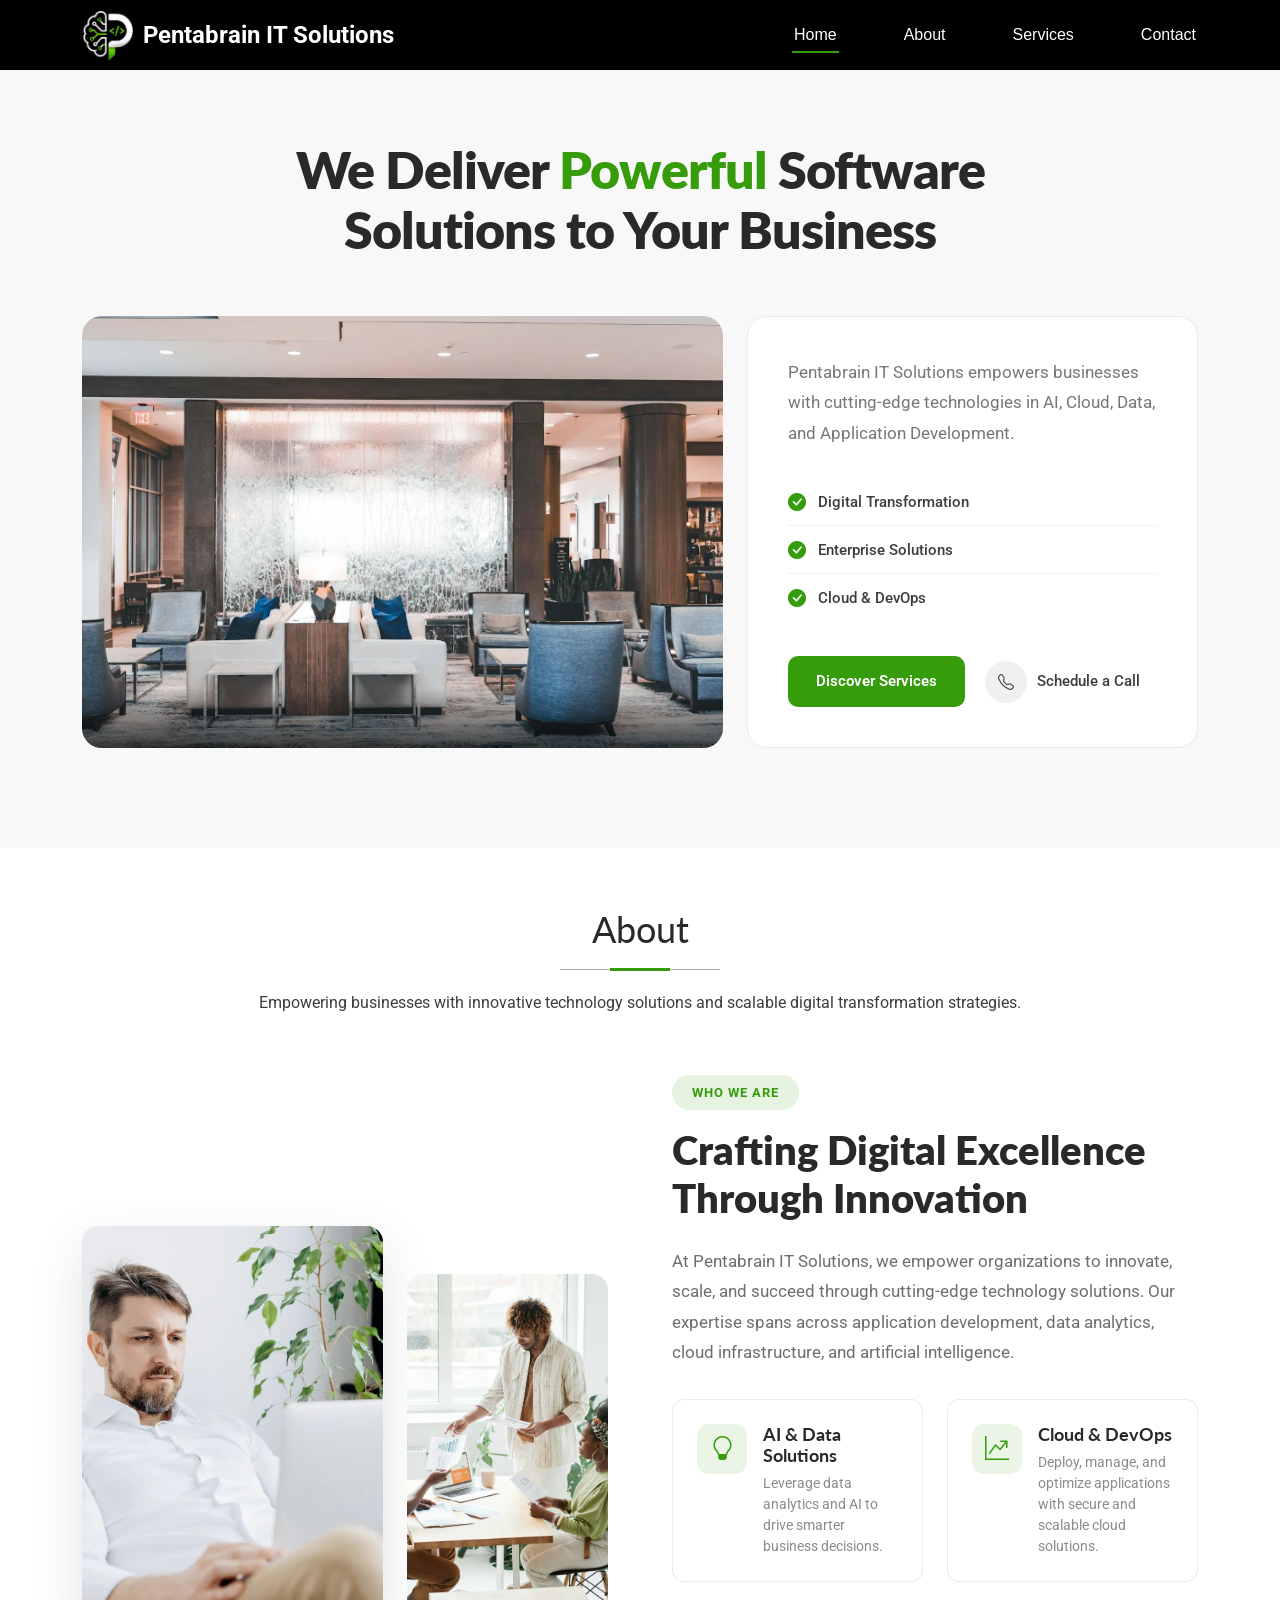
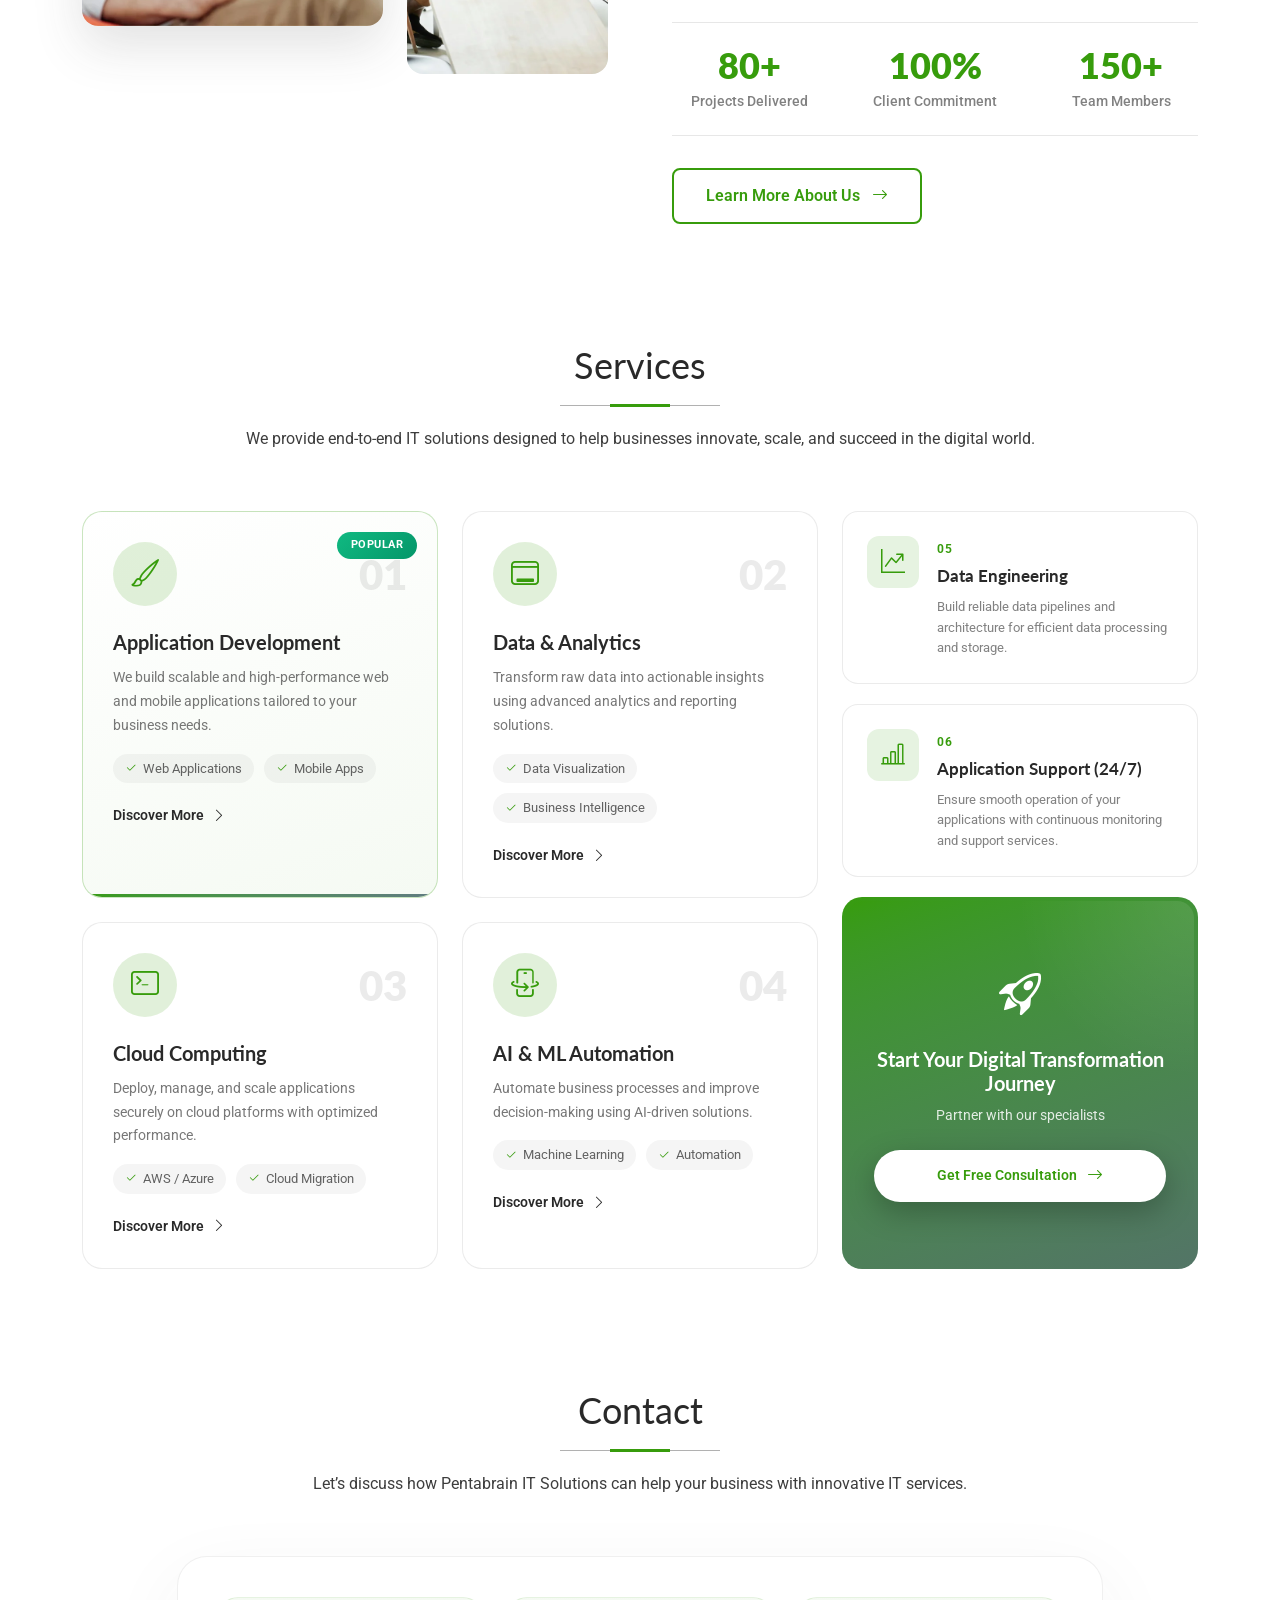
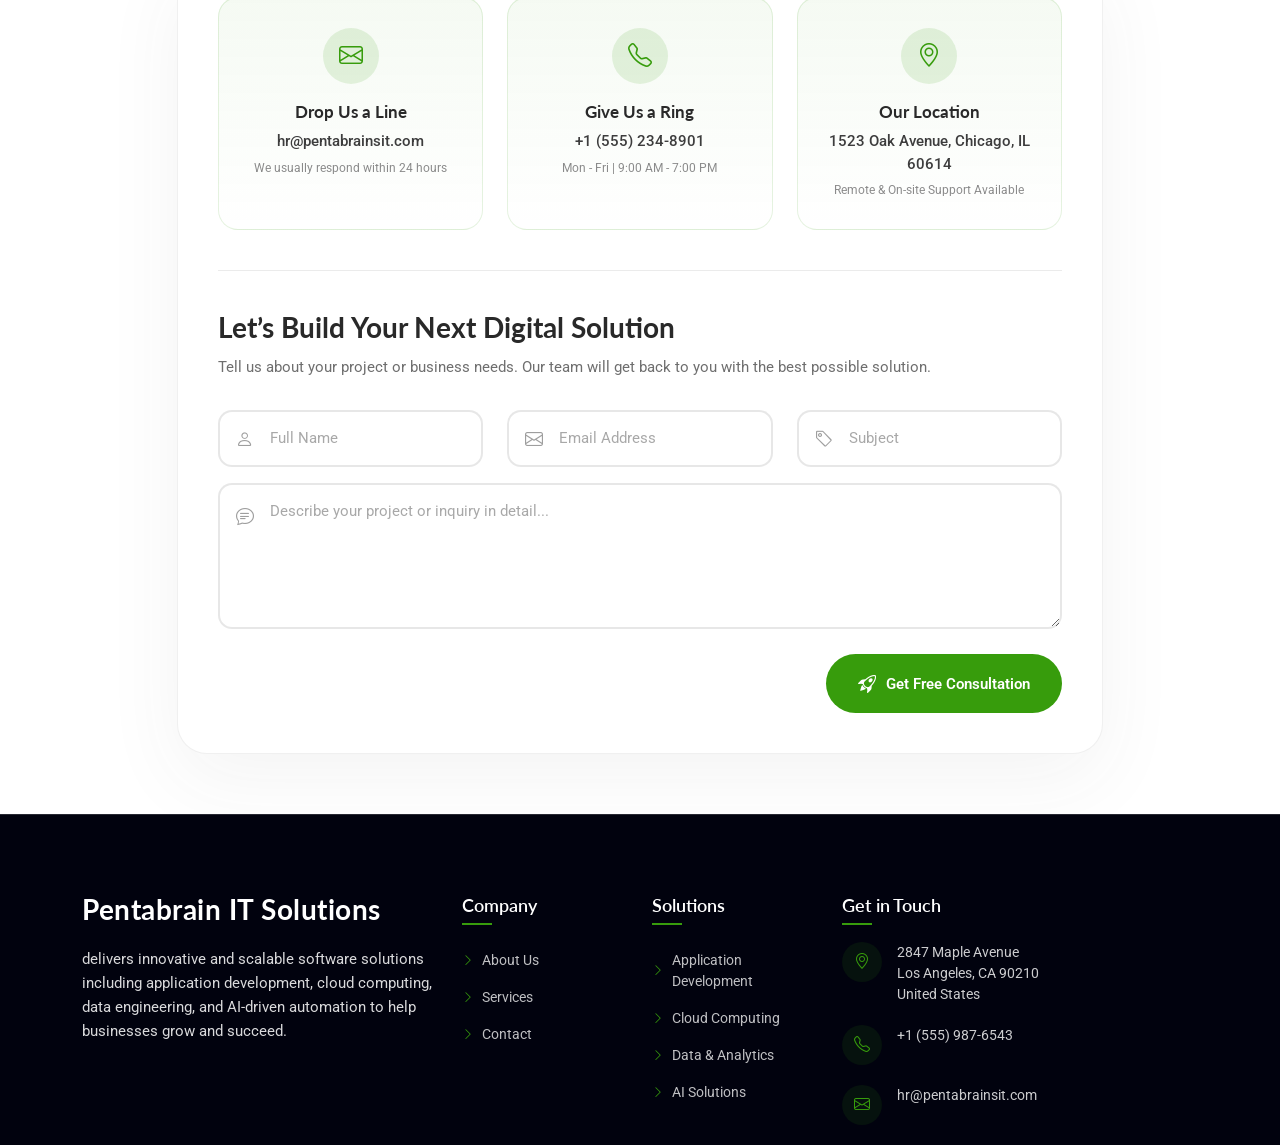
==== commit fa189405: "Updated favicon and website pages" ====
--- a/index.html
+++ b/index.html
@@ -34,30 +34,31 @@
 
 <body class="index-page">
 
-  <header id="header" class="header d-flex align-items-center fixed-top">
-    <div class="container position-relative d-flex align-items-center justify-content-between">
-
-      <a href="index.html" class="logo d-flex align-items-center me-auto me-xl-0">
-        <!-- Uncomment the line below if you also wish to use an image logo -->
-        <!-- <img src="assets/img/logo.webp" alt=""> -->
-        <h1 class="sitename">Pentabrain IT Solutions</h1>
-      </a>
-
-      <nav id="navmenu" class="navmenu">
-        <ul>
-          <li><a href="#hero" class="active">Home</a></li>
-          <li><a href="#about">About</a></li>
-          <li><a href="#services">Services</a></li>
-          <!-- <li><a href="#portfolio">Portfolio</a></li> -->
-          <!-- <li><a href="#team">Team</a></li> -->
-          
-          <li><a href="#contact">Contact</a></li>
-        </ul>
-        <i class="mobile-nav-toggle d-xl-none bi bi-list"></i>
-      </nav>
-
-    </div>
-  </header>
+<header id="header" class="header d-flex align-items-center fixed-top">
+
+  <div class="container position-relative d-flex align-items-center justify-content-between">
+
+    <!-- Logo -->
+   <a href="index.html" class="logo d-flex align-items-center">
+    <img src="assets/img/favicon.png" alt="Pentabrain IT Solutions" class="logo-img">
+    <span class="logo-text">Pentabrain IT Solutions</span>
+  </a>
+
+    <!-- Navigation -->
+    <nav id="navmenu" class="navmenu">
+      <ul>
+        <li><a href="#hero" class="active">Home</a></li>
+        <li><a href="#about">About</a></li>
+        <li><a href="#services">Services</a></li>
+        <li><a href="#contact">Contact</a></li>
+      </ul>
+
+      <i class="mobile-nav-toggle d-xl-none bi bi-list"></i>
+    </nav>
+
+  </div>
+
+</header>
 
   <main class="main">
 
--- a/assets/css/main.css
+++ b/assets/css/main.css
@@ -143,33 +143,50 @@
 # Global Header
 --------------------------------------------------------------*/
 .header {
-  --background-color: #000000;
+ --background-color: #000000;
   --default-color: #ffffff;
   --heading-color: #ffffff;
   --surface-color: #1b1933;
+
   color: var(--default-color);
   background-color: var(--background-color);
-  padding: 15px 0;
+
+  padding: 8px 0;   /* reduced from 15px */
+  
   transition: all 0.5s;
-  z-index: 997;
+  z-index: 999;
 }
 
 .header .logo {
-  line-height: 1;
-}
-
-.header .logo img {
-  max-height: 36px;
-  margin-right: 8px;
-}
-
-.header .logo h1 {
-  font-size: 30px;
+  display: flex;
+  align-items: center;
   margin: 0;
+  padding: 0;
+}
+
+/* .header .logo img {
+  height: 55px;
+  width: auto;
+  display: block;
+  object-fit: contain;
+} */
+.logo {
+  display: flex;
+  align-items: center;
+  text-decoration: none;
+}
+
+.logo-img {
+  height: 50px;
+  width: auto;
+  margin-right: 10px;
+}
+
+.logo-text {
+  font-size: 24px;
   font-weight: 700;
-  color: var(--heading-color);
-}
-
+  color: #ffffff;
+}
 .header .header-social-links {
   padding-right: 15px;
 }
@@ -218,11 +235,11 @@
   }
 
   .navmenu ul {
-    margin: 0;
-    padding: 0;
-    display: flex;
-    list-style: none;
-    align-items: center;
+   display: flex;
+  gap: 35px;
+  margin: 0;
+  padding: 0;
+  list-style: none;
   }
 
   .navmenu li {
@@ -251,6 +268,10 @@
     white-space: nowrap;
     transition: 0.3s;
     position: relative;
+      color: white;
+  text-decoration: none;
+  font-size: 16px;
+  font-weight: 500;
   }
 
   .navmenu a i,
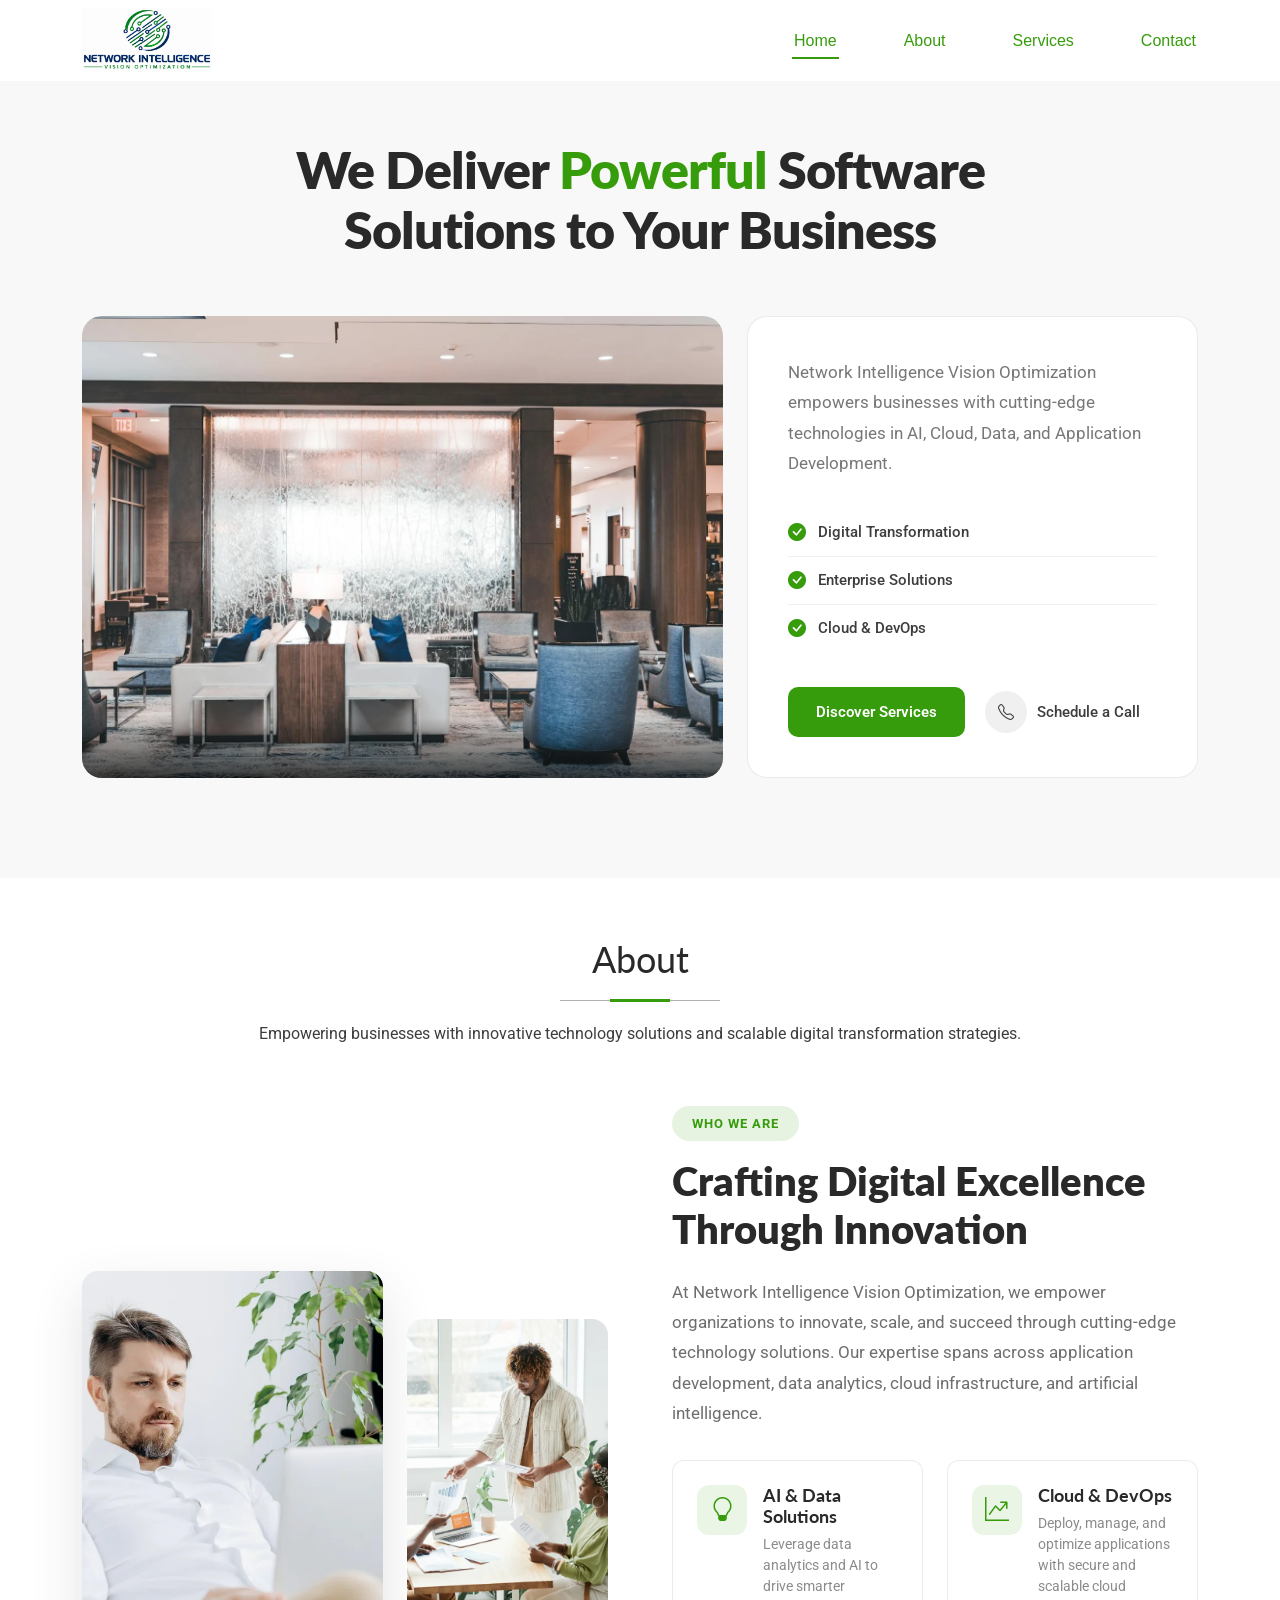
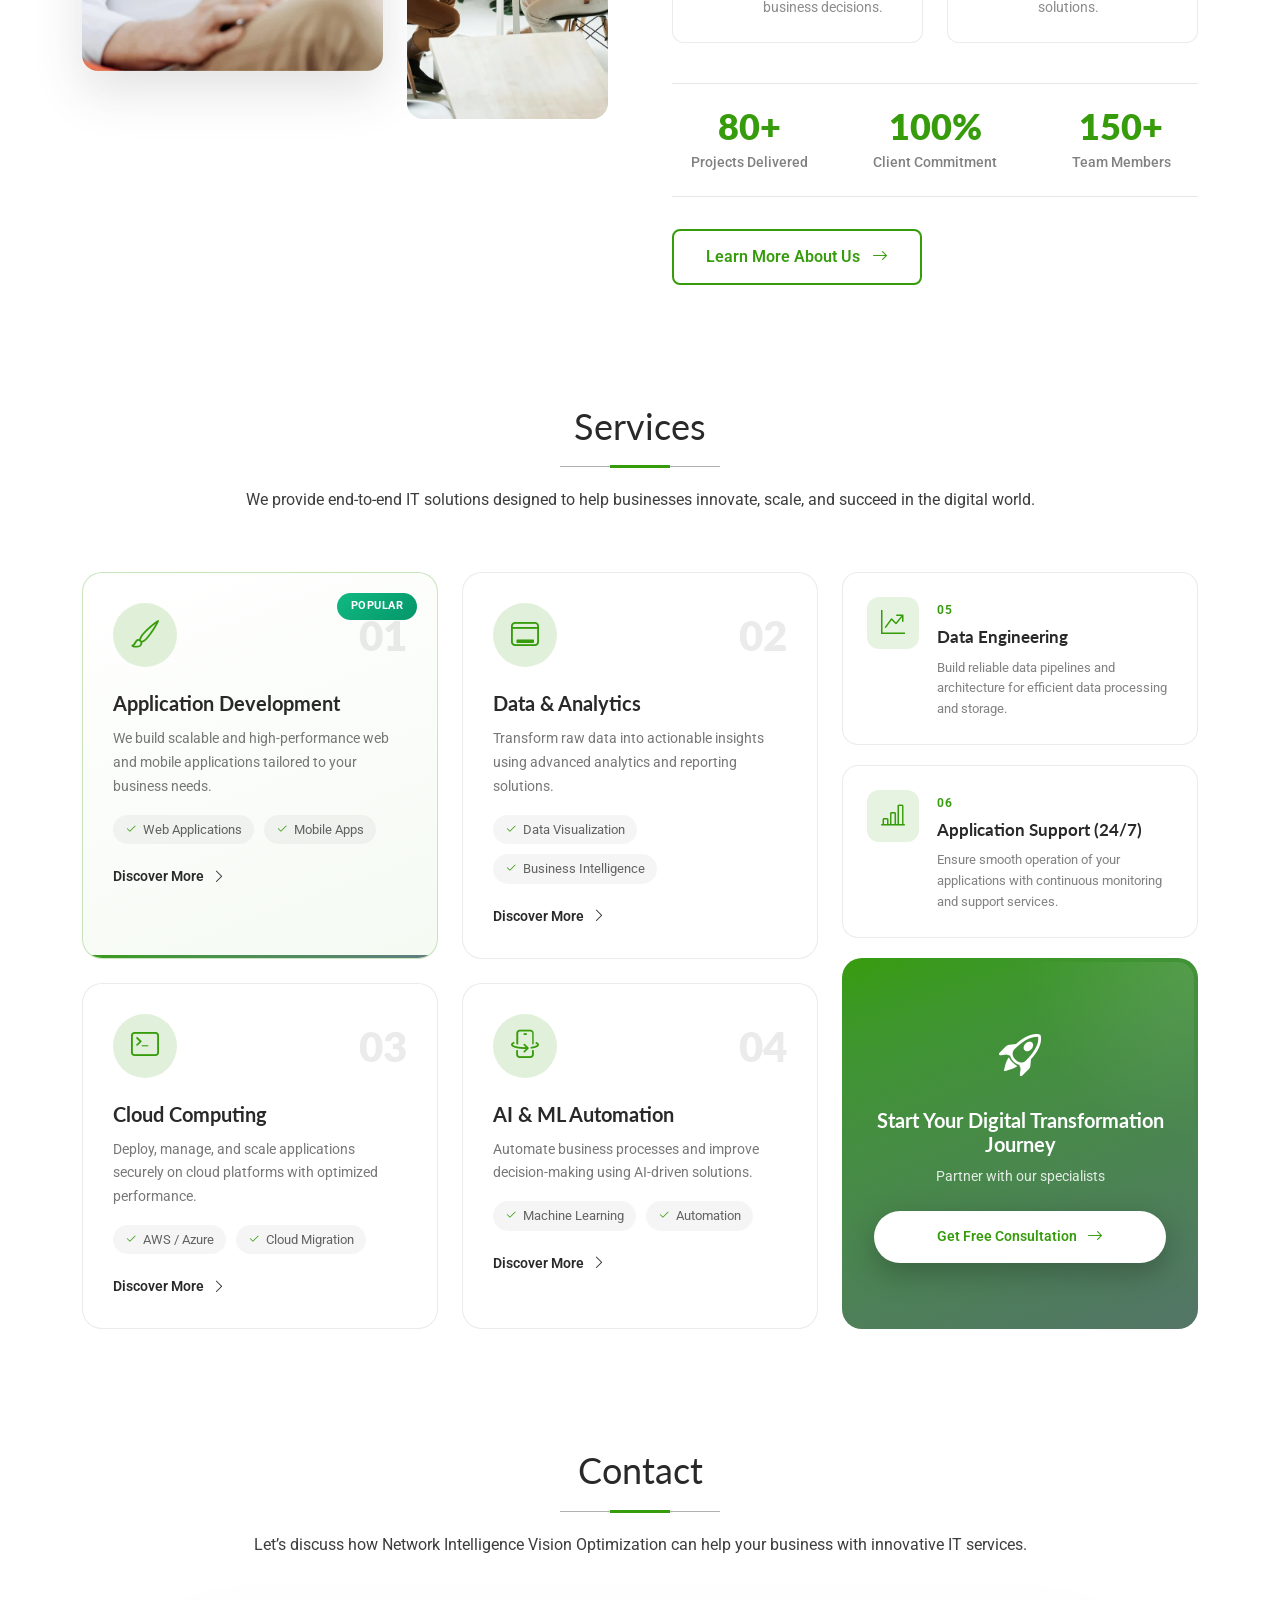
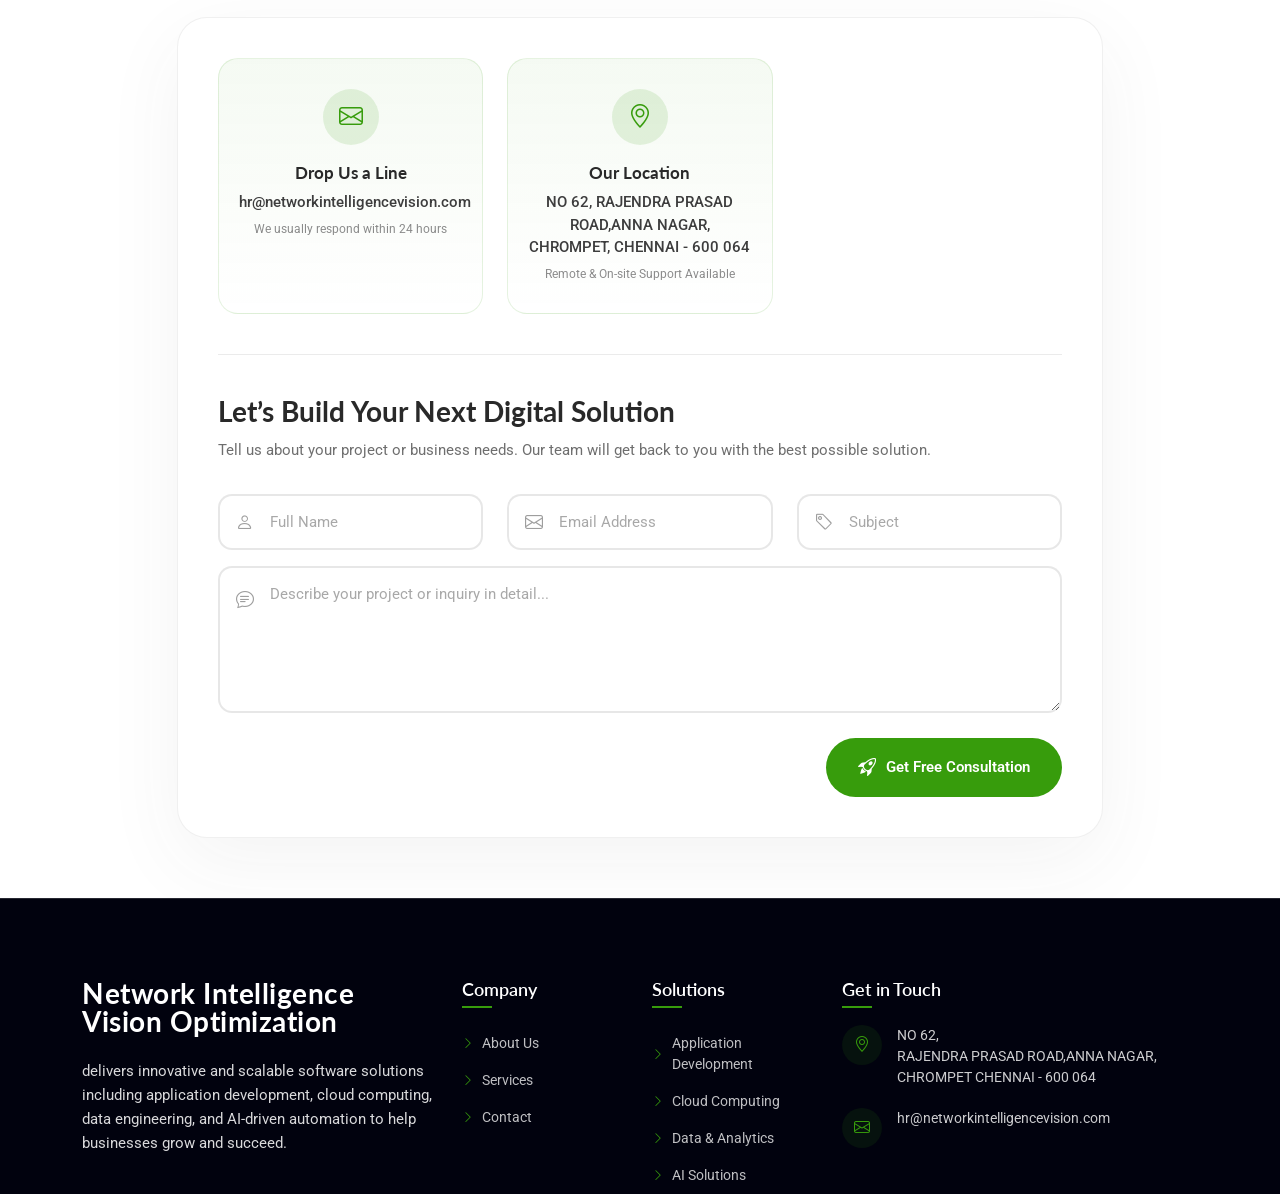
==== commit 4a869685: "Initial commit" ====
--- a/index.html
+++ b/index.html
@@ -4,7 +4,7 @@
 <head>
   <meta charset="utf-8">
   <meta content="width=device-width, initial-scale=1.0" name="viewport">
-  <title>Index - Pentabrain IT Solutions</title>
+  <title>Index - Network Intelligence Vision Optimization</title>
   <meta name="description" content="">
   <meta name="keywords" content="">
 
@@ -28,7 +28,7 @@
   <link href="assets/css/main.css" rel="stylesheet">
 
   <!-- =======================================================
-  * Template Name: Pentabrain IT Solutuions
+  * Template Name: Network Intelligence Vision Optimization
   ======================================================== -->
 </head>
 
@@ -40,8 +40,8 @@
 
     <!-- Logo -->
    <a href="index.html" class="logo d-flex align-items-center">
-    <img src="assets/img/favicon.png" alt="Pentabrain IT Solutions" class="logo-img">
-    <span class="logo-text">Pentabrain IT Solutions</span>
+    <img src="assets/img/logo.png" alt="Network Intelligence Vision Optimization" class="logo-img">
+   
   </a>
 
     <!-- Navigation -->
@@ -84,7 +84,7 @@
           <div class="col-lg-7" data-aos="fade-up" data-aos-delay="100">
 
             <div class="media-block">
-              <img src="assets/img/about/about-wide-3.webp" alt="Pentabrain IT Solutions" class="img-fluid">
+              <img src="assets/img/about/about-wide-3.webp" alt="Network Intelligence Vision Optimization" class="img-fluid">
               <div class="overlay-content">
                 <div class="stats-item">
                   <!-- <span class="number">150+</span>
@@ -98,7 +98,7 @@
           <div class="col-lg-5" data-aos="fade-up" data-aos-delay="200">
 
             <div class="info-block">
-              <p class="lead-text">Pentabrain IT Solutions empowers businesses with cutting-edge technologies in AI, Cloud, Data, and Application Development.</p>
+              <p class="lead-text">Network Intelligence Vision Optimization empowers businesses with cutting-edge technologies in AI, Cloud, Data, and Application Development.</p>
 
               <ul class="feature-list">
                 <li><i class="bi bi-check-circle-fill"></i> Digital Transformation</li>
@@ -161,7 +161,7 @@
             </div>
 
             <p class="description">
-             At Pentabrain IT Solutions, we empower organizations to innovate, scale, and succeed through cutting-edge technology solutions. Our expertise spans across application development, data analytics, cloud infrastructure, and artificial intelligence.
+             At Network Intelligence Vision Optimization, we empower organizations to innovate, scale, and succeed through cutting-edge technology solutions. Our expertise spans across application development, data analytics, cloud infrastructure, and artificial intelligence.
             </p>
 
             <div class="highlights-row">
@@ -369,7 +369,7 @@
       <!-- Section Title -->
       <div class="container section-title" data-aos="fade-up">
         <h2>Contact</h2>
-        <p>Let’s discuss how Pentabrain IT Solutions can help your business with innovative IT services.</p>
+        <p>Let’s discuss how Network Intelligence Vision Optimization can help your business with innovative IT services.</p>
       </div><!-- End Section Title -->
 
       <div class="container" data-aos="fade-up" data-aos-delay="100">
@@ -383,12 +383,12 @@
                       <i class="bi bi-envelope"></i>
                     </div>
                     <h5>Drop Us a Line</h5>
-                    <p>hr@pentabrainsit.com</p>
+                    <p>hr@networkintelligencevision.com</p>
                     <span class="availability">We usually respond within 24 hours</span>
                   </div>
                 </div>
 
-                <div class="col-md-4" data-aos="zoom-in" data-aos-delay="250">
+                <!-- <div class="col-md-4" data-aos="zoom-in" data-aos-delay="250">
                   <div class="info-box">
                     <div class="icon-wrap">
                       <i class="bi bi-telephone "></i>
@@ -397,7 +397,7 @@
                     <p>+1 (555) 234-8901</p>
                     <span class="availability">Mon - Fri | 9:00 AM - 7:00 PM</span>
                   </div>
-                </div>
+                </div> -->
 
                 <div class="col-md-4" data-aos="zoom-in" data-aos-delay="300">
                   <div class="info-box">
@@ -405,7 +405,7 @@
                       <i class="bi bi-geo-alt"></i>
                     </div>
                     <h5>Our Location</h5>
-                    <p>1523 Oak Avenue, Chicago, IL 60614</p>
+                    <p>NO 62, RAJENDRA PRASAD ROAD,ANNA NAGAR, CHROMPET, CHENNAI - 600 064</p>
                     <span class="availability">Remote & On-site Support Available</span>
                   </div>
                 </div>
@@ -529,7 +529,7 @@
         <div class="col-lg-4">
           <div class="footer-content">
             <a href="index.html" class="logo d-flex align-items-center mb-4">
-              <span class="sitename">Pentabrain IT Solutions</span>
+              <span class="sitename">Network Intelligence Vision Optimization</span>
             </a>
             <p class="mb-4">delivers innovative and scalable software solutions including application development, cloud computing, data engineering, and AI-driven automation to help businesses grow and succeed.</p>
           </div>
@@ -566,25 +566,25 @@
                 <i class="bi bi-geo-alt"></i>
               </div>
               <div class="contact-info">
-                <p>2847 Maple Avenue<br>Los Angeles, CA 90210<br>United States</p>
-              </div>
-            </div>
-
-            <div class="contact-item">
+                <p> NO 62, <br> RAJENDRA PRASAD ROAD,ANNA NAGAR,<br>CHROMPET CHENNAI - 600 064 </p>
+              </div>
+            </div>
+
+            <!-- <div class="contact-item">
               <div class="contact-icon">
                 <i class="bi bi-telephone"></i>
               </div>
               <div class="contact-info">
                 <p>+1 (555) 987-6543</p>
               </div>
-            </div>
+            </div> -->
 
             <div class="contact-item">
               <div class="contact-icon">
                 <i class="bi bi-envelope"></i>
               </div>
               <div class="contact-info">
-                <p>hr@pentabrainsit.com</p>
+                <p>hr@networkintelligencevision.com</p>
               </div>
             </div>
 
--- a/assets/css/main.css
+++ b/assets/css/main.css
@@ -1,5 +1,7 @@
 /**
-* Template Name: Creativo
+* Template Name: 
+Network Intelligence Vision Optimization
+
 * Template URL: https://bootstrapmade.com/creativo-bootstrap-creative-agency-template/
 * Updated: Mar 23 2026 with Bootstrap v5.3.8
 * Author: BootstrapMade.com
@@ -143,33 +145,34 @@
 # Global Header
 --------------------------------------------------------------*/
 .header {
- --background-color: #000000;
-  --default-color: #ffffff;
-  --heading-color: #ffffff;
-  --surface-color: #1b1933;
-
-  color: var(--default-color);
-  background-color: var(--background-color);
-
-  padding: 8px 0;   /* reduced from 15px */
-  
-  transition: all 0.5s;
-  z-index: 999;
+    --background-color: #ffffff;
+    --default-color: #333333;
+    --heading-color: #1b2a1f;
+    --surface-color: #ffffff;
+
+    color: var(--default-color);
+    background-color: var(--background-color);
+    padding: 8px 0;
+    transition: all 0.5s;
+    z-index: 999;
 }
 
 .header .logo {
-  display: flex;
-  align-items: center;
-  margin: 0;
-  padding: 0;
-}
-
-/* .header .logo img {
-  height: 55px;
-  width: auto;
-  display: block;
-  object-fit: contain;
-} */
+    display: flex;
+    align-items: center;
+    margin: 0;
+    padding: 0;
+    text-decoration: none;
+}
+
+.header .logo img {
+    height: 65px;
+    width: auto;
+    max-width: 200px;
+    object-fit: contain;
+    display: block;
+}
+
 .logo {
   display: flex;
   align-items: center;
@@ -185,7 +188,7 @@
 .logo-text {
   font-size: 24px;
   font-weight: 700;
-  color: #ffffff;
+  color: #1b2a1f;
 }
 .header .header-social-links {
   padding-right: 15px;
@@ -257,18 +260,18 @@
 
   .navmenu a,
   .navmenu a:focus {
-    color: var(--nav-color);
+    color: #333333;
     font-size: 15px;
     padding: 0 2px;
     font-family: var(--nav-font);
-    font-weight: 400;
+    font-weight: 500;
     display: flex;
     align-items: center;
     justify-content: space-between;
     white-space: nowrap;
     transition: 0.3s;
     position: relative;
-      color: white;
+      color: #379c0c;
   text-decoration: none;
   font-size: 16px;
   font-weight: 500;
@@ -305,7 +308,7 @@
   .navmenu li:hover>a,
   .navmenu .active,
   .navmenu .active:focus {
-    color: var(--nav-hover-color);
+    color: #379c0c;
   }
 
   .navmenu .dropdown ul {
@@ -376,6 +379,12 @@
     transition: color 0.3s;
   }
 
+  @media (max-width: 768px) {
+    .header .logo img {
+        height: 55px;
+        max-width: 170px;
+    }
+}
   .navmenu {
     padding: 0;
     z-index: 9997;
